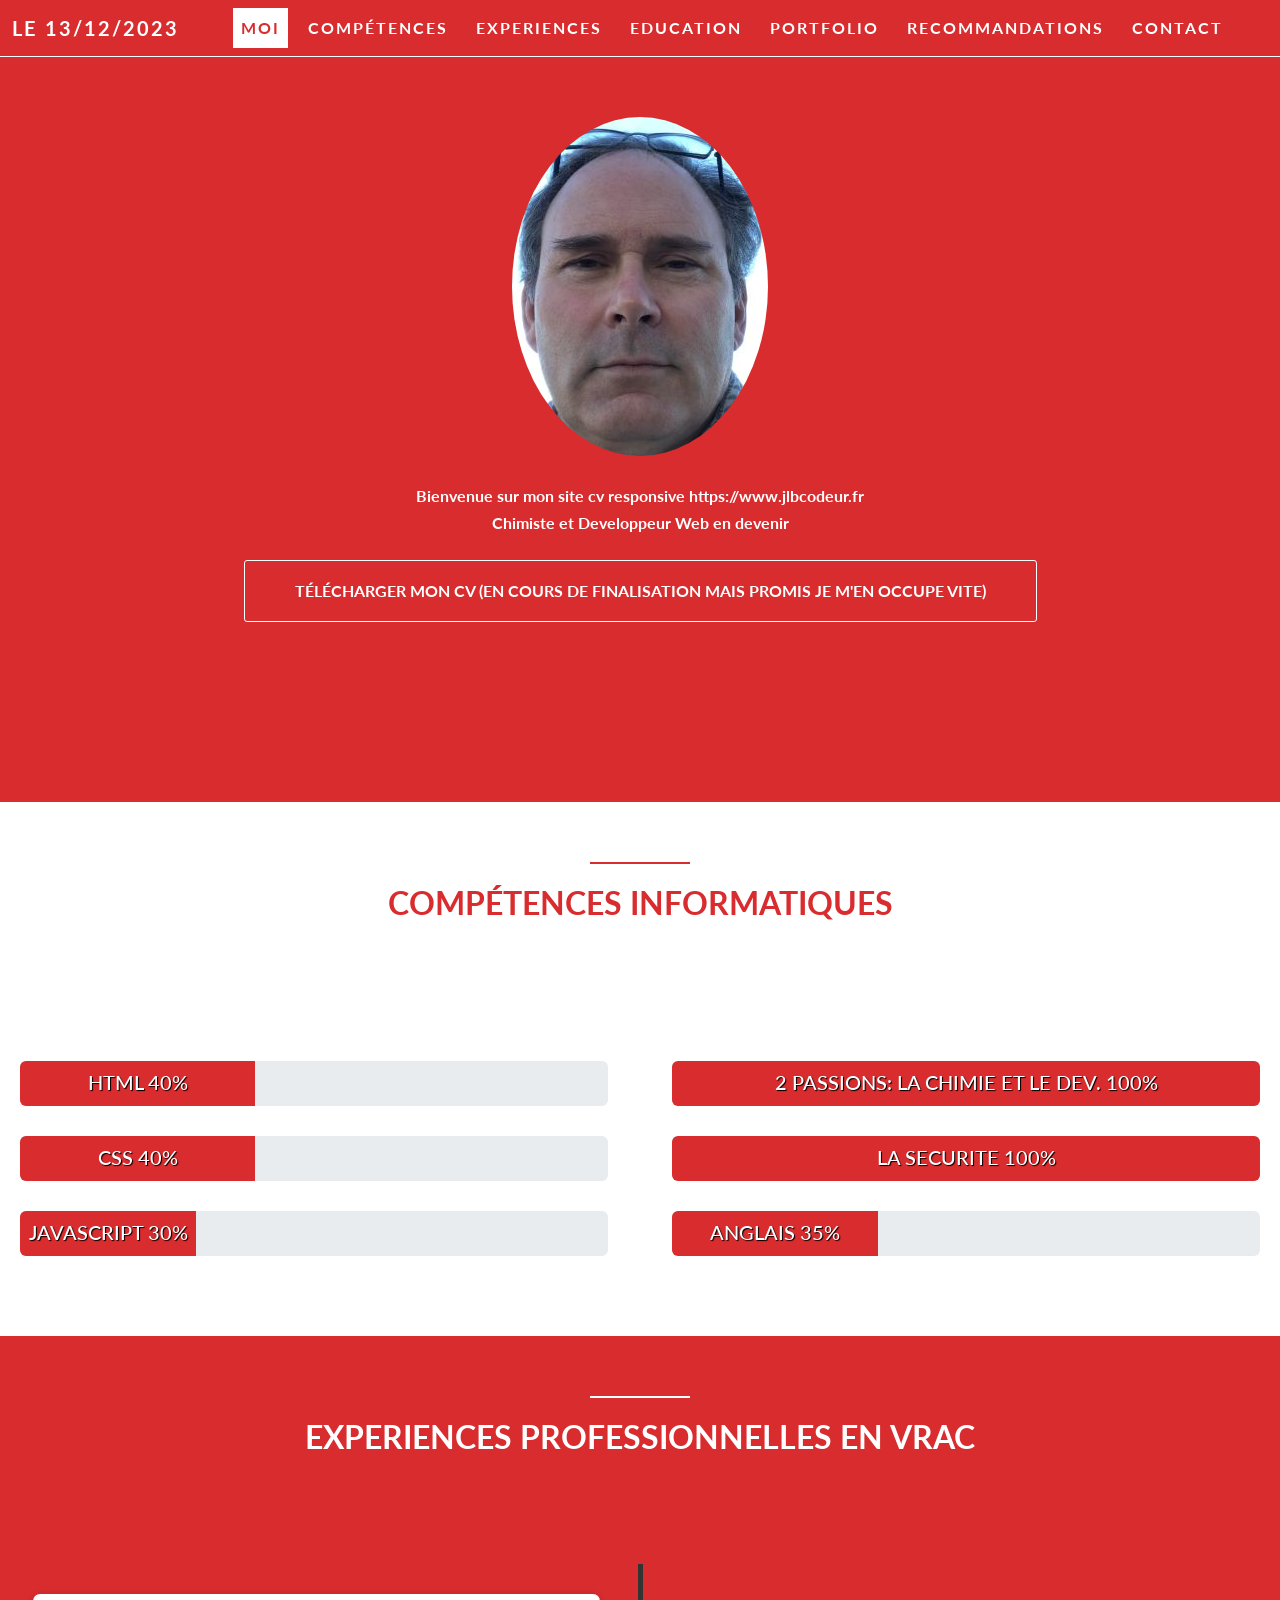
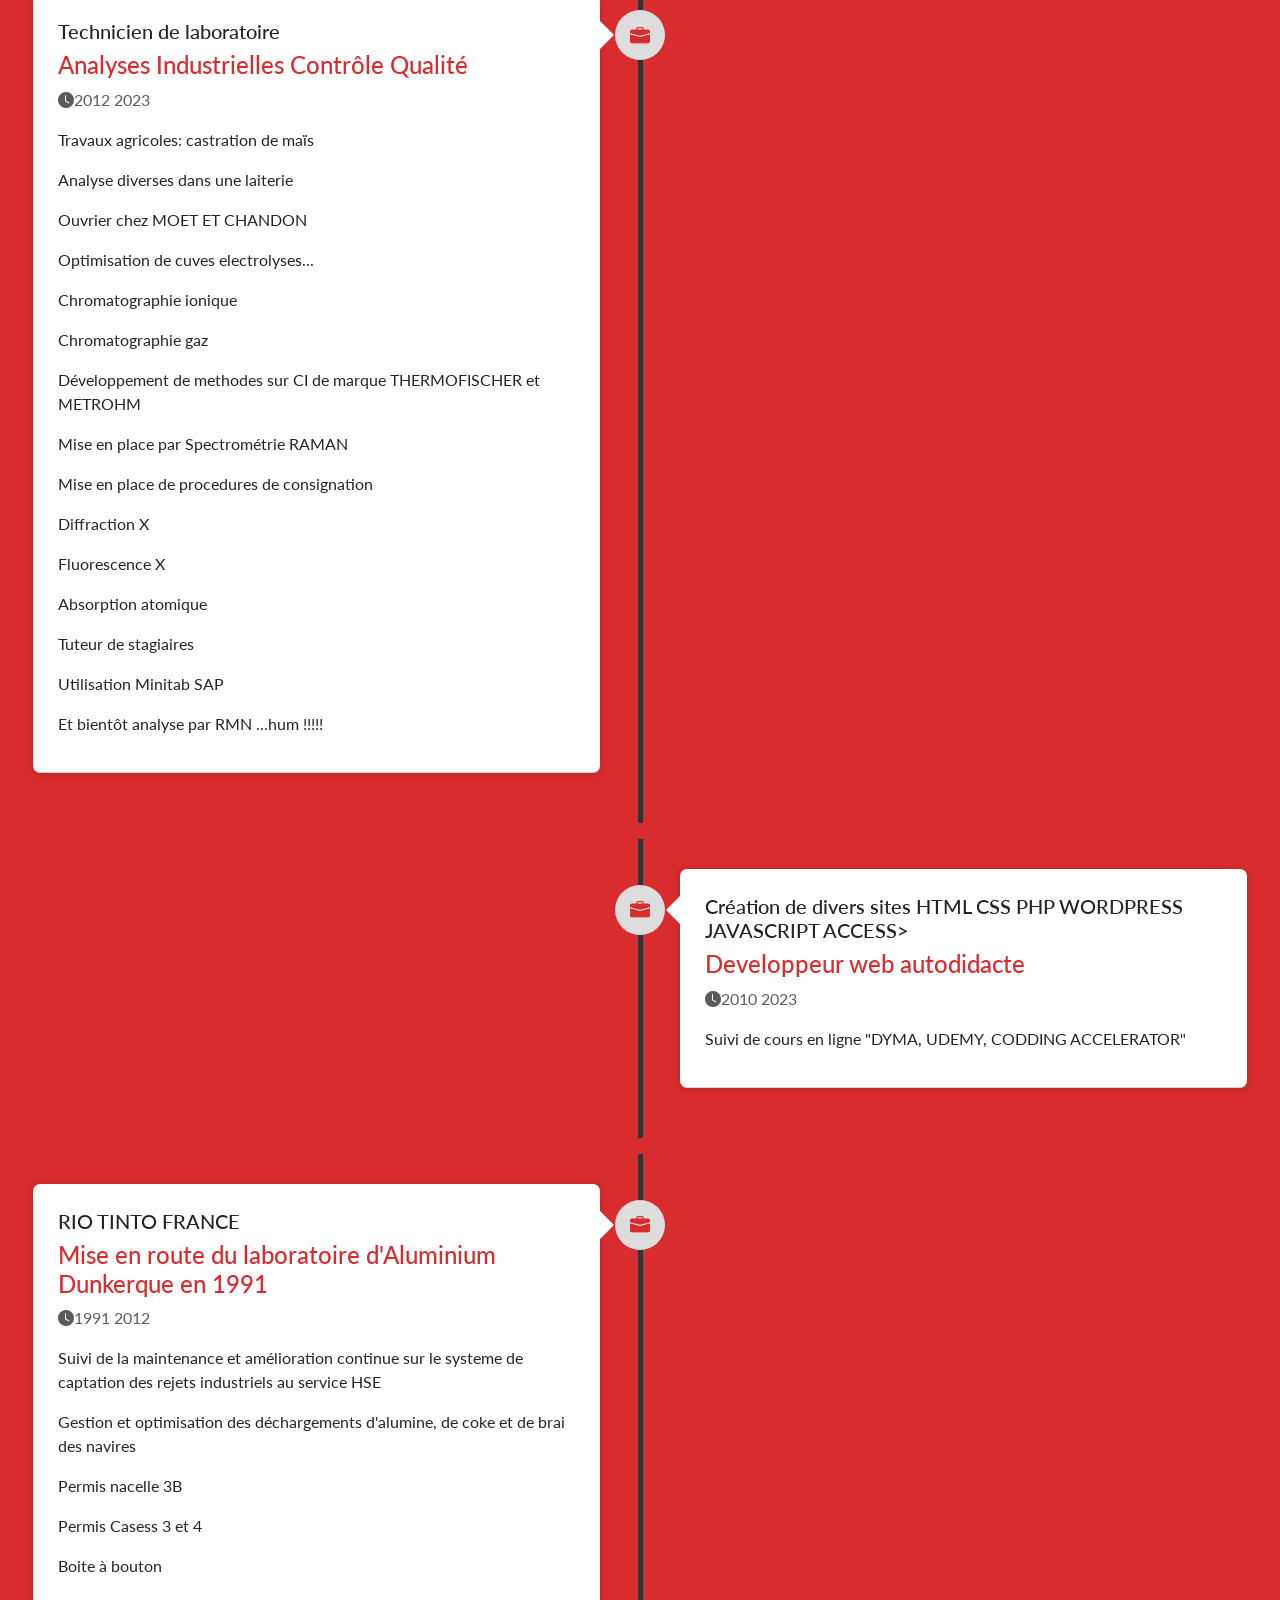
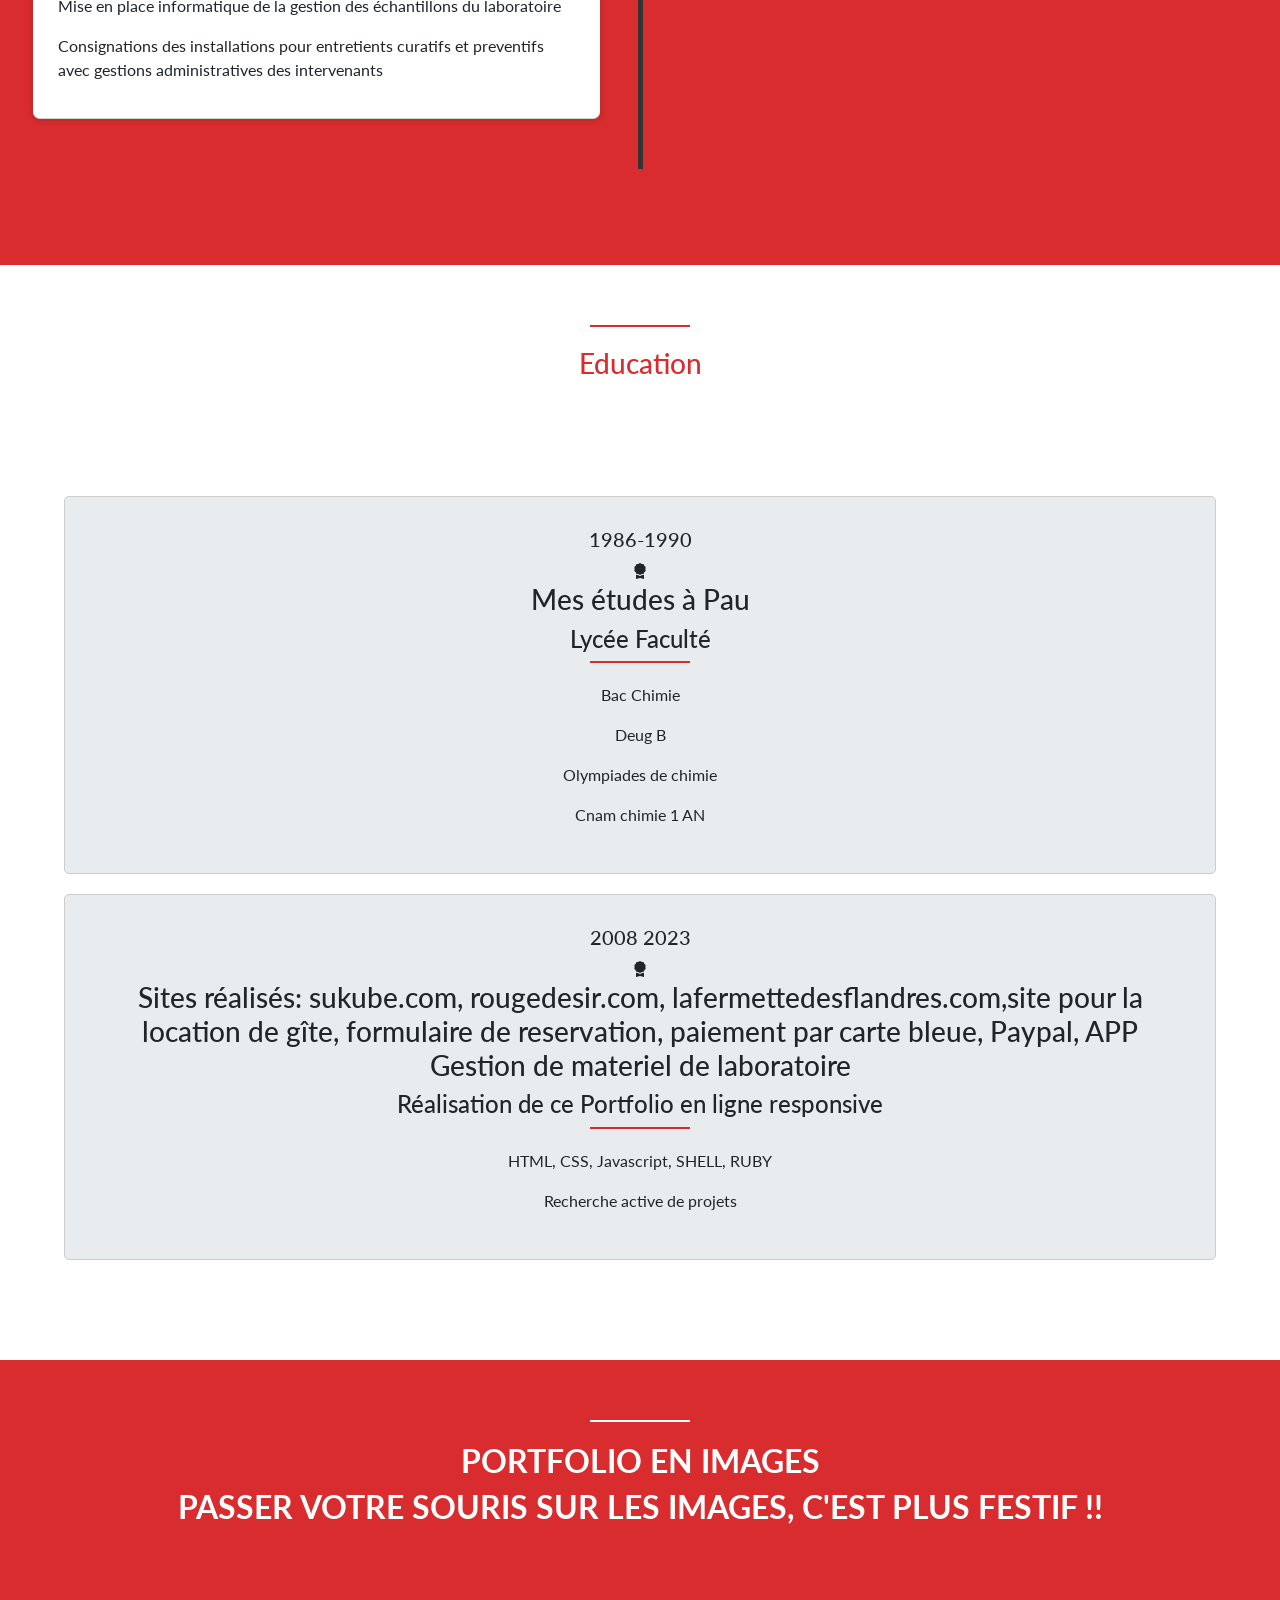
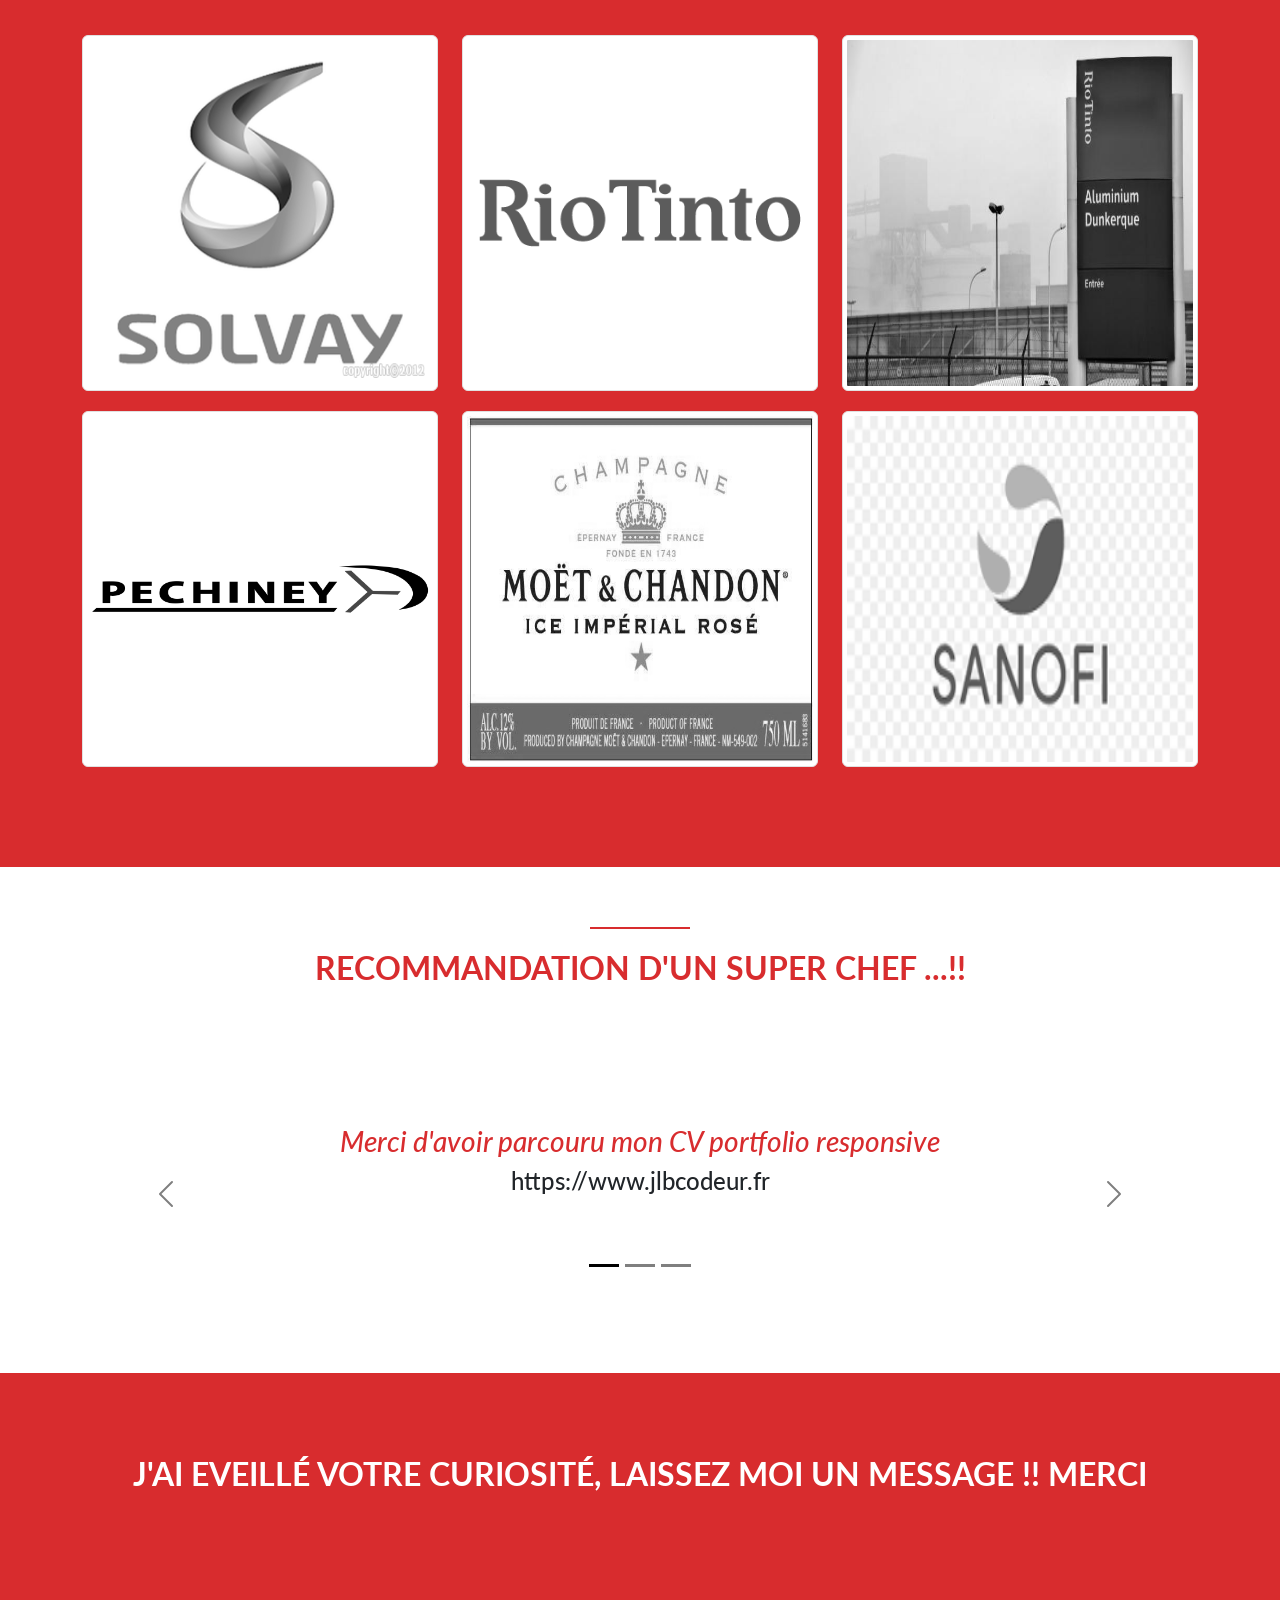
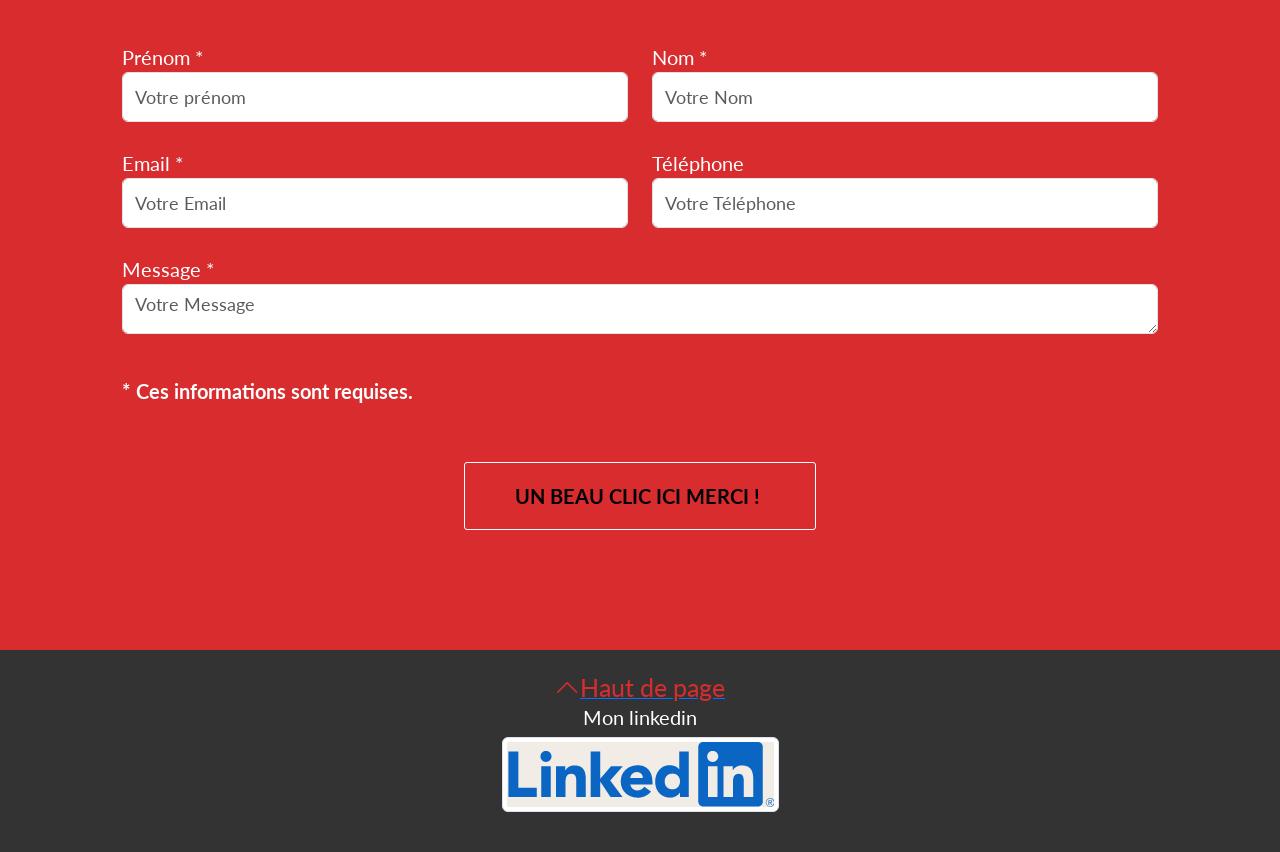
==== public_html/index.html @ 011417c6 "Update index.html" ====
<!DOCTYPE html>
<html>

<head>
    <title>Mon CV portfolio responsive</title>
    <meta charset="utf-8">
    <meta name="viewport" content="width=device-width, initial-scale=1">

    <link href="https://cdn.jsdelivr.net/npm/bootstrap@5.1.3/dist/css/bootstrap.min.css" rel="stylesheet"
        integrity="sha384-1BmE4kWBq78iYhFldvKuhfTAU6auU8tT94WrHftjDbrCEXSU1oBoqyl2QvZ6jIW3" crossorigin="anonymous">
    <script src="https://cdn.jsdelivr.net/npm/bootstrap@5.1.3/dist/js/bootstrap.bundle.min.js"
        integrity="sha384-ka7Sk0Gln4gmtz2MlQnikT1wXgYsOg+OMhuP+IlRH9sENBO0LRn5q+8nbTov4+1p" crossorigin="anonymous">
    </script>

    <link href='https://fonts.googleapis.com/css?family=Lato&subset=latin,latin-ext' rel='stylesheet' type='text/css'>

    <link rel="stylesheet" href="https://cdn.jsdelivr.net/npm/bootstrap-icons@1.9.1/font/bootstrap-icons.css">

    <script src="https://ajax.googleapis.com/ajax/libs/jquery/3.6.1/jquery.min.js"></script>

    <link rel="stylesheet"  type="text/css" href="css/styles.css">
    <script src="js/script.js"></script>
    <link rel="icon" type="image/x-icon" href="images/favicon .ico">


</head>

<body>
    <data-bs-spy="scroll" data-bs-target="#myNavbar">

        <nav id="myNavbar" class="navbar navbar-expand-lg navbar-dark  sticky-top">
            <div class="container-fluid">
                <a class="navbar-brand" href="#">Le 13/12/2023 </a>
                <button class="navbar-toggler" type="button" data-bs-toggle="collapse" data-bs-target="#navbarNav"
                    aria-controls="navbarNav" aria-expanded="false" aria-label="Toggle navigation">
                    <span class="navbar-toggler-icon"></span>
                </button>
                <div class="collapse navbar-collapse" id="navbarNav">
                    <ul class="navbar-nav">
                        <li class="nav-item">
                            <a class="nav-link active" aria-current="page" href="#about">Moi</a>
                        </li>
                        <li class="nav-item">
                            <a class="nav-link" href="#skills">Compétences</a>
                        </li>
                        <li class="nav-item">
                            <a class="nav-link" href="#experience">Experiences</a>
                        </li>
                        <li class="nav-item">
                            <a class="nav-link" href="#education">Education</a>
                        <li class="nav-item">
                            <a class="nav-link" href="#portfolio">Portfolio</a>
                        </li>
                        <li class="nav-item">
                            <a class="nav-link" href="#recommendation">Recommandations</a>
                        </li>
                        <li class="nav-item">
                            <a class="nav-link" href="#contact">Contact</a>
                        </li>

                    </ul>
                </div>
            </div>
        </nav>






        <section id="about" class="container-fluid">

            <div class="col-8 col-lg 4 profile-picture">
                <img src="images/me.png" class="rounded-circle">
            </div>
            <div class="heading">
                <h6>Bienvenue sur mon site cv responsive https://www.jlbcodeur.fr </h2>
                    <h6>Chimiste et Developpeur Web en devenir</h2>
                        <a href="images/cv.PNG" target="_blank" class="button1">Télécharger mon CV (en cours de
                            finalisation mais promis je m'en occupe vite)</a>
            </div>
        </section>

        <section id="skills">
            <div class="divider">
            </div>
            <div class="heading">
                <h2>Compétences informatiques</h2>
            </div>
            <div class="container">
            </div>
            <div class="row">

                <div class="col-lg-6">
                    <div class="progress">
                        <div class="progress-bar" role="progressbar" style="width: 40%;" aria-valuenow="40"
                            aria-valuemin="0" aria-valuemax="100">
                            <h5>HTML 40%</h5>
                        </div>
                    </div>

                    <div class="progress">
                        <div class="progress-bar" role="progressbar" style="width: 40%;" aria-valuenow="40"
                            aria-valuemin="0" aria-valuemax="100">
                            <h5>CSS 40%</h5>
                        </div>
                    </div>

                    <div class="progress">
                        <div class="progress-bar" role="progressbar" style="width: 30%;" aria-valuenow="30"
                            aria-valuemin="0" aria-valuemax="100">
                            <h5>JAVASCRIPT 30%</h5>
                        </div>
                    </div>
                </div>

                <div class="col-lg-6">
                    <div class="progress">
                        <div class="progress-bar" role="progressbar" style="width: 100%;" aria-valuenow="100"
                            aria-valuemin="0" aria-valuemax="100">
                            <h5> 2 PASSIONS: LA CHIMIE ET LE DEV. 100%</h5>
                        </div>
                    </div>

                    <div class="progress">
                        <div class="progress-bar" role="progressbar" style="width: 100%;" aria-valuenow="100"
                            aria-valuemin="0" aria-valuemax="100">
                            <h5>LA SECURITE 100%</h5>
                        </div>
                    </div>

                    <div class="progress">
                        <div class="progress-bar" role="progressbar" style="width: 35%;" aria-valuenow="35"
                            aria-valuemin="0" aria-valuemax="100">
                            <h5>ANGLAIS 35%</h5>
                        </div>
                    </div>
                </div>

        </section>

        <section id="experience">
            <div class="divider white"></div>
            <div class="heading">
                <h2>EXPERIENCES PROFESSIONNELLES EN VRAC</h2>
            </div>
            <ul class="timeline">
                <li>
                    <div class="timeline-badge"><span class="bi-briefcase-fill"></span></div>
                    <div class="timeline-panel-container">
                        <div class="timeline-panel">
                            <div class="timeline-heading">
                                <h3>Technicien de laboratoire</h3>
                                <h4>Analyses Industrielles Contrôle Qualité</h4>
                                <p class="text-muted"><span class="bi-clock-fill"></span>2012 2023</p>
                            </div>
                            <div class="timeline-body"></div>
                            <P>Travaux agricoles: castration de maïs </P>
                            <P>Analyse diverses dans une laiterie </P>
                            <P>Ouvrier chez MOET ET CHANDON </P>
                            <P>Optimisation de cuves electrolyses... </P>
                            <P>Chromatographie ionique </P>
                            <P>Chromatographie gaz </P>
                            <P>Développement de methodes sur CI de marque THERMOFISCHER et METROHM</P>
                            <P>Mise en place par Spectrométrie RAMAN </P>
                            <P>Mise en place de procedures de consignation </P>
                            <P>Diffraction X </P>
                            <P>Fluorescence X </P>
                            <P>Absorption atomique</P>
                            <P>Tuteur de stagiaires </P>
                            <P>Utilisation Minitab SAP </P>
                            <P>Et bientôt analyse par RMN ...hum !!!!!</P>


                        </div>
                    </div>
                    </div>
                </li>

            </ul>


            <ul class="timeline">
                <li>
                    <div class="timeline-badge"><span class="bi-briefcase-fill"></span></div>
                    <div class="timeline-panel-container-inverted">
                        <div class="timeline-panel">
                            <div class="timeline-heading">
                                <h3>Création de divers sites HTML CSS PHP WORDPRESS JAVASCRIPT ACCESS>
                                <h4>Developpeur web autodidacte</h4>
                                <p class="text-muted"><span class="bi-clock-fill"></span>2010 2023</p>
                                <div class="timeline-body"></div>
                                <P>Suivi de cours en ligne "DYMA, UDEMY, CODDING ACCELERATOR"</P>
                                <P></P>
                            </div>
                        </div>
                    </div>
                </li>


            </ul>


            <ul class="timeline">
                <li>
                    <div class="timeline-badge"><span class="bi-briefcase-fill"></span></div>
                    <div class="timeline-panel-container">
                        <div class="timeline-panel">
                            <div class="timeline-heading">
                                <h3>RIO TINTO FRANCE</h3>
                                <h4>Mise en route du laboratoire d'Aluminium Dunkerque en 1991</h4>
                                <p class="text-muted"><span class="bi-clock-fill"></span>1991 2012</p>
                                <div class="timeline-body"></div>
                                <P>Suivi de la maintenance et amélioration continue sur le systeme de captation des
                                    rejets industriels au service HSE</P>
                                <P>Gestion et optimisation des déchargements d'alumine, de coke et de brai des navires
                                </P>
                                <P>Permis nacelle 3B</P>
                                <P>Permis Casess 3 et 4 </P>
                                <P>Boite à bouton </P>
                                <P>Mise en place informatique de la gestion des échantillons du laboratoire</P>
                                <P>Consignations des installations pour entretients curatifs et preventifs avec gestions
                                    administratives des intervenants</P>
                            </div>
                        </div>
                    </div>
                </li>
            </ul>
        </section>

        <section id="education">
            <div class="container">
                <div class="divider"></div>
                <div class="heading">
                    <h3>Education</h3>
                </div>
            </div>



            <div class="row">
                <div class="col-mg-6">
                    <div class="education-block">
                        <h5>1986-1990</h5>
                        <span class="bi-award-fill"></span>
                        <h3>Mes études à Pau</h3>
                        <h4>Lycée Faculté</h4>
                        <div class="divider"></div>
                        <p>Bac Chimie</p>
                        <P>Deug B</p>
                        <P>Olympiades de chimie</p>
                        <p>Cnam chimie 1 AN </p>

                    </div>
                </div>
                <div class="col-mg-6">
                    <div class="education-block">
                        <h5>2008 2023</h5>
                        <span class="bi-award-fill"></span>
                        <h3>Sites réalisés: sukube.com, rougedesir.com, lafermettedesflandres.com,site pour la location
                            de gîte, formulaire de reservation, paiement par carte bleue, Paypal, APP Gestion de materiel de laboratoire</h3>
                        <h4>Réalisation de ce Portfolio en ligne responsive</h4>
                        <div class="divider"></div>
                        <p>HTML, CSS, Javascript, SHELL, RUBY</p>
                        <p>Recherche active de projets </p>
                    </div>
                </div>
            </div>
        </section>

        <section id="portfolio">
            <div class="container">
                <div class="divider white"></div>
                <div class="heading">
                    <h2>Portfolio en images </h2>
                    <h2> Passer votre souris sur les images, c'est plus festif !!</h2>
                </div>

                <div class="row">

                    <div class="col-md-4">
                        <a href="https://www.solvay.com" target="_blank">
                            <img src="images/Solvay.png" class="img-thumbnail" alt="Rio Tinto share">
                        </a>
                    </div>

                    <div class="col-md-4">
                        <a href="https://www.riotinto.com/" target="_blank">
                            <img src="images/rio-tinto-Aluminium Dunkerque.png" class="img-thumbnail"
                                alt="Aluminium Dunkerque share">
                        </a>
                    </div>

                    <div class="col-md-4">
                        <a href="https://www.aluminiumdunkerque.fr" target="_blank">
                            <img src="images/AD Rio Tinto.jpg" class="img-thumbnail" alt="Rio Tinto share">
                        </a>
                    </div>

                </div>

                <div class="row">
                    <div class="col-md-4">
                        <a href="https://www.societe.com/societe/aluminium-pechiney-969510940.html" target="_blank">
                            <img src="images/pechiney-logo-png.png" class="img-thumbnail" alt="Pechiney share">
                        </a>
                    </div>

                    <div class="col-md-4">
                        <a href="https://www.moetetchandon.com" target="_blank">
                            <img src="images/Moet et Chandon.jpg" class="img-thumbnail" alt="Moet et Chandon share">
                        </a>
                    </div>

                    <div class="col-md-4">
                        <a href="https://www.sanofi.com" target="_blank">
                            <img src="images/sanofi.png" class="img-thumbnail" alt="sanofi share">
                        </a>
                    </div>

                </div>
            </div>

        </section>

        <section id="recommendation">
            <div class="container">
                <div class="divider"></div>
                <div class="heading">
                    <h2>RECOMMANDATION d'un super chef ...!!</h2>
                </div>
                <div id="myCarousel" class="carousel carousel-dark slide text-center" data-bs-ride="carousel">
                    <div class="carousel-indicators">
                        <button type="button" data-bs-target="#myCarousel" data-bs-slide-to="0" class="active"
                            aria-current="true" aria-label="Slide 1"></button>
                        <button type="button" data-bs-target="#myCarousel" data-bs-slide-to="1"
                            aria-label="Slide 2"></button>
                        <button type="button" data-bs-target="#myCarousel" data-bs-slide-to="2"
                            aria-label="Slide 3"></button>
                    </div>
                    <div class="carousel-inner">
                        <div class="carousel-item active">
                            <h3>Merci d'avoir parcouru mon CV portfolio responsive</h3>
                            <h4> https://www.jlbcodeur.fr</h4>
                        </div>
                        <div class="carousel-item">
                            <h3>J'adore autant la chimie que la programmation</h3>
                            <h4>Dessous une lettre gentillement écrite par mon ancien chef...</h4>
                            <a href="https://drive.google.com/file/d/0Bw_TZAe2uOibUUJoX0hEUUNtWEU/view?usp=sharing&resourcekey=0-fJLwI_cPBQxnQ1JVd8WVxQ"
                                target="_blank" class="button2">Visionner la SVP.</a>
                        </div>
                        <div class="carousel-item">
                            <h3>Merci de me joindre si vous souhaitez échanger sur mon parcours</h3>
                            <h4>Cordialement jlbcodeur</h4>
                        </div>
                    </div>
                    <button class="carousel-control-prev" type="button" data-bs-target="#myCarousel"
                        data-bs-slide="prev">
                        <span class="carousel-control-prev-icon" aria-hidden="true"></span>
                        <span class="visually-hidden">Previous</span>
                    </button>
                    <button class="carousel-control-next" type="button" data-bs-target="#myCarousel"
                        data-bs-slide="next">
                        <span class="carousel-control-next-icon" aria-hidden="true"></span>
                        <span class="visually-hidden">Next</span>
                    </button>
                </div>
            </div>

        </section>

        <section id="contact">

            <div class="container">
                <div class="divider"></div>
                <div class="heading">
                    <h2>J'ai eveillé votre curiosité, laissez moi un message !! Merci</h2>
                </div>

                <div class="row">
                    <div class="col-lg-12 ">
                        <form id="contact-form" method="POST" action="" role="form">
                            <div class="row">
                                <div class="col-md-6">
                                    <label for="firstname">Prénom *</label>
                                    <input id="firstname" type="text" name="firstname" class="form-control"
                                        placeholder="Votre prénom">
                                    <p class="comments"></p>
                                </div>
                                <div class="col-md-6">
                                    <label for="name">Nom *</label>
                                    <input id="name" type="text" name="name" class="form-control"
                                        placeholder="Votre Nom">
                                    <p class="comments"></p>
                                </div>
                                <div class="col-md-6">
                                    <label for="email">Email *</label>
                                    <input id="email" type="text" name="email" class="form-control"
                                        placeholder="Votre Email">
                                    <p class="comments"></p>
                                </div>
                                <div class="col-md-6">
                                    <label for="phone">Téléphone</label>
                                    <input id="phone" type="tel" name="phone" class="form-control"
                                        placeholder="Votre Téléphone">
                                    <p class="comments"></p>
                                </div>
                                <div class="col-md-12">
                                    <label for="message">Message *</label>
                                    <textarea id="message" name="message" class="form-control"
                                        placeholder="Votre Message" rows="4"></textarea>
                                    <p class="comments"></p>
                                </div>
                                <div class="col-md-12">
                                    <p></p><strong>* Ces informations sont requises.</strong></p>
                                </div>
                                <div class="col-md-12">
                                    <input type="submit" class="button1" value="UN BEAU CLIC ICI MERCI ! ">
                                </div>
                            </div>
                        </form>
                    </div>
                </div>
            </div>

        </section>

        <footer class="text-center">
            <a href="#about"><span class="bi-chevron-up">Haut de page</span></a>
            <h5>Mon linkedin</h5><a href="https://www.linkedin.com/in/jean-luc-bonneville-4b561365" target="_blank">
                <img src="images/linkedin .png " class="img-thumbnail" alt="linkedin share">

        </footer>
</body>
<html>
---- public_html/css/styles.css ----
*general*
body {
  font-family: "Lato", sans-serif;
  margin: 60px 0px;
}

.divider {
  width: 100px;
  height: 2px;
  background-color: #d82c2e;
  margin: 0 auto 20px;
}

.divider.white {
  background-color: white;
}

ul {
  list-style: none;
}

h1,
h2,
h6 {
  font-weight: bold;
  color: white;
}

h3 h4 h5 {
  font-weight: bold;
  color: black;
}

img {
  max-width: 100%;
  height: auto;
}

Section {
  padding: 65px 0 80px 0;
}

section .heading {
  text-align: center;
  padding-bottom: 40px;
}

section .heading h2 {
  text-transform: uppercase;
}

.button2 {
  font-weight: lighter;
  color: white;
  text-transform: uppercase;
  border: 1px solid white;
  padding: 18px 50px;
  display: inline-block;
  margin-top: 20px;
  border-radius: 3px;
  transition: all 0, 3s ease-in 0s;
  text-decoration: none;
  background: transparent;
}

.button2:hover {
  background: white;
  color: #d82c2e;
}

*Navbar*
.navbar {
  background-color: #d82c2e;
  letter-spacing: 2px;
  text-transform: uppercase;
  font-weight: bold;
  border-bottom: 1px solid white;
}
.navbar-nav {
  margin: 0px auto 10px;
  text-align: center;
}
.nav-link {
  color: white !important;
  margin: 0 6px;
}
.nav-link.active,
.nav-link:hover {
  background-color: white;
  color: #d82c2e !important;
}
*ABOUT*

#about {
  background-color: #d82c2e;
}
.profile-picture {
  text-align: center;
  margin: 0px auto 30px;
}

#about .heading h1 {
  color: white;
  text-transform: uppercase;
  margin-bottom: 20px;
}

.button2 {
  font-weight: bold;
  color:black;
  text-transform: uppercase;
  border: 1px solid #d82c2e;
  padding: 18px 150px;
  display: inline-block;
  margin-top: 20px;
  border-radius: 5px;
  transition: all 0, 3s ease-in 0s;
  text-decoration: none;
}

*skills*

#skills .heading h2 {
  color: #d82c2e;
}

#skills .progress {
  height: 45px;
  margin: 30px 20px;
}

#skills .progress:last-child {
  margin-bottom: 0px;
}

#skills .progress-bar {
  background-color: #d82c2e;
}

#skills .progress-bar h5 {
  text-shadow: 1px 1px 1px black;
  margin-bottom: 3px;
}

*EXPERIENCE*

#experience {
  background-color: #d82c2e;
}

#experience .heading h2 {
  color: white;
}

.timeline {
  padding: 30px 10px;
  position: relative;
}

.timeline:before {
  content: " ";
  top: 0;
  bottom: 0;
  position: absolute;
  width: 5px;
  background-color: #333;
  left: 50%;
  margin-left: -2.5px;
}

.timeline > li {
  margin-bottom: 20px;
  position: relative;
}

.timeline > li:before,
.timeline > li:after {
  content: " ";
  display: table;
}

.timeline > li:after {
  clear: both;
}

.timeline li .timeline-badge {
  color: #d82c2e;
  width: 50px;
  line-height: 50px;
  font-size: 20px;
  text-align: center;
  position: absolute;
  top: 16px;
  left: 50%;
  margin-left: -25px;
  background-color: #ddd;
  border-radius: 50%;
}

.timeline-panel-container {
  width: 50%;
  float: left;
}

.timeline-panel-container-inverted {
  width: 50%;
  float: right;
}

.timeline-panel {
  width: 90%;
  float: right;
  margin-right: 40px;
  border-bottom: 1px solid #d4d4d4;
  border-radius: 7px;
  padding: 20px 25px;
  position: relative;
  box-shadow: 0 1px 6px rgba(0, 0, 0, 0.175);
  background-color: #fff;
}

.timeline-panel-container-inverted .timeline-panel {
  float: left;
  margin-left: 40px;
}

.timeline-panel:after {
  position: absolute;
  top: 27px;
  right: -14px;
  display: inline-block;
  border-top: 14px solid transparent;
  border-left: 14px solid white;
  border-right: 0 solid white;
  border-bottom: 14px solid transparent;
  content: " ";
}

.timeline-panel-container-inverted .timeline-panel:after {
  border-left-width: 0;
  border-right-width: 14px;
  left: -14px;
  right: auto;
}

.timeline-heading h3 {
  margin-top: 5px;
  font-size: 20px;
}

.timeline-heading h4 {
  color: black;
}

*EDUCATION*
#education .heading h3 {
  color: #d82c2e;
  margin: 15px 0;
}

.education-block {
  width: 90%;
  margin: 0px auto;
  text-align: center;
  padding: 30px;
  background: #e9ecef;
  border-radius: 5px;
  border: 1px solid #ccc;
  margin-bottom: 20px;
}

*portofilo*
#portfolio {
  background-color: #d82c2e;
}

#portfolio .heading h2 {
  color: white;
}

#portfolio img {
  width: 100%;
  height: 100%;
  filter: grayscale(100%);
}

#portfolio img:hover {
  filter: none;
  -webkit-filter: none;
}

#portfolio .col-md-4 {
  margin-bottom: 20px;
}

*recommendations*
#recommendation .heading h2 {
  color: #d82c2e;
}

#myCarousel .carousel-item {
  padding: 30px 30px 90px;
}

#myCarousel .carousel-item h3 {
  color: #d82c2e;
  font-style: italic;
}

*footer*

footer {
  background-color: #333;
  padding: 20px 0 40px;
}
footer span {
  color: #d82c2e;
  font-size: 25px;
  line-height: 35px;
}

footer span:hover {
  font-size: 27px;
}

footer h5 {
  color: white;
  font-weight: normal;
}

*CONTACT*

#row.form-control {
  margin-left: 100px;
}

#contact {
  background: #d82c2e;
}

.divider {
  width: 100px;
  height: 2px;
  background: #fff;
  margin: 0 auto;
}
.heading {
  text-align: center;
  margin-bottom: 60px;
}
h2 {
  text-transform: uppercase;
  font-weight: bold;
  color: #fff;
}


#contact-form {
  font-size: 20px;
  background: #d82c2e;
  padding: 40px;
  border-radius: 10px;
  color: white;
}

.form-control {
  height: 50px;
  font-size: 18px;
}

.comments {
  font-style: italic;
  font-size: 18px;
  
  height: 10px;
}

#contact-form input[type="submit"] {
  margin: 40px auto 0px;
  display: block;
  color: black;
}

#contact-form .thank-you {
  text-align: center;
  margin-top: 15px;
  font-weight: bold;
  font-size: 22px;
  color: white;
}

.button1 {
  font-weight: bold;
  text-transform: uppercase;
  border: 1px solid white;
  padding: 18px 50px;
  display: inline-block;
  margin-top: 20px;
  border-radius: 3px;
  transition: all 0, 3s ease-in 0s;
  text-decoration: none;
  background: transparent;
}

.button1:hover {
  background: #333;
  border-color: #ffa500;
  color: white;

}


/*general*/
body {
    font-family: 'Lato',sans-serif;
}

.divider {
    width: 100px;
    height: 2px;
    background-color: #d82c2e;
    margin: 0 auto 20px;
}

.divider.white {
    background-color: white;

}

ul {
    list-style: none;
}

h1,
h2,
h6 {
    font-weight: bold;
    color: white;
}

h3 h4 h5 {
    font-weight: bold;
    color: black;
}

img {
    max-width: 100%;
    height: auto;

}

Section {
    padding: 60px 0 80px 0;
}

section .heading {
    text-align: center;
    padding-bottom: 40px;
}

section .heading h2 {
    text-transform: uppercase;

}


/*Navbar*/
.navbar {
    background-color: #d82c2e;
    letter-spacing: 2px;
    text-transform: uppercase;
    font-weight: bold;
    border-bottom: 1px solid white;

}
.navbar-nav{
    margin: 0PX auto;
    text-align: center;

}
.nav-link {
    color: white !important;
    margin: 0 6px;
}
.nav-link.active,.nav-link:hover {
    background-color: white;
    color: #d82c2e !important;

}




/*about*/

#about {
    background-color: #d82c2e;
}

.profile-picture {
    text-align: center;
    margin: 0px auto 30px;
}

#about .heading h1 {
    color: white;
    text-transform: uppercase;
    margin-bottom: 20px;
}

.button1 {
    font-weight: bold;
    color: white;
    text-transform: uppercase;
    border: 1px solid white;
    padding: 18px 50px;
    display: inline-block;
    margin-top: 20px;
    border-radius: 3px;
    transition: all 0,3s ease-in 0s;
    text-decoration: none;

}

.button1:hover {
    background: white;
    color: #d82c2e;
}


/*skills*/

#skills .heading h2 {
    color: #d82c2e;
}

#skills .progress {
    height: 45px;
    margin: 30px 20px;
}

#skills .progress:last-child {
    margin-bottom: 0px;
}

#skills .progress-bar {
    background-color: #d82c2e;
}

#skills .progress-bar h5 {
    text-shadow: 1px 1px 1px black;
    margin-bottom: 3px;
}

/*EXPERIENCE*/

#experience {
    background-color: #d82c2e;

}

#experience .heading h2 {
    color: white;

}

.timeline {
    padding: 30px 10px;
    position: relative;


}

.timeline:before {
    content: " ";
    top: 0;
    bottom: 0;
    position: absolute;
    width: 5px;
    background-color: #333;
    left: 50%;
    margin-left: -2.5px;
}

.timeline>li {
    margin-bottom: 20px;
    position: relative;
}

.timeline>li:before,
.timeline>li:after {
    content: " ";
    display: table;
}

.timeline>li:after {
    clear: both;
}

.timeline li .timeline-badge {
    color: #d82c2e;
    width: 50px;
    line-height: 50px;
    font-size: 20px;
    text-align: center;
    position: absolute;
    top: 16px;
    left: 50%;
    margin-left: -25px;
    background-color: #ddd;
    border-radius: 50%;
}

.timeline-panel-container {
    width: 50%;
    float: left;
}

.timeline-panel-container-inverted {
    width: 50%;
    float: right;
}

.timeline-panel {
    width: 90%;
    float: right;
    margin-right: 40px;
    border-bottom: 1px solid #d4d4d4;
    border-radius: 7px;
    padding: 20px 25px;
    position: relative;
    box-shadow: 0 1px 6px rgba(0, 0, 0, 0.175);
    background-color: #fff;
}

.timeline-panel-container-inverted .timeline-panel {
    float: left;
    margin-left: 40px;
}

.timeline-panel:after {
    position: absolute;
    top: 27px;
    right: -14px;
    display: inline-block;
    border-top: 14px solid transparent;
    border-left: 14px solid white;
    border-right: 0 solid white;
    border-bottom: 14px solid transparent;
    content: " ";
}

.timeline-panel-container-inverted .timeline-panel:after {
    border-left-width: 0;
    border-right-width: 14px;
    left: -14px;
    right: auto;
}

.timeline-heading h3 {
    margin-top: 5px;
    font-size: 20px;
}

.timeline-heading h4 {
    color: #d82c2e;
}

/*EDUCATION*/
#education .heading h3 {
    color: #d82c2e;
    margin: 15px 0;

}

.education-block {
    width: 90%;
    margin: 0px auto;
    text-align: center;
    padding: 30px;
    background: #e9ecef;
    border-radius: 5px;
    border: 1px solid #ccc;
    margin-bottom: 20px;
}

/*portofilo*/
#portfolio {
    background-color: #d82c2e;

}

#portfolio .heading h2 {
    color: white;

}

#portfolio img {
    width: 100%;
    height: 100%;
    filter: grayscale(100%);
}

#portfolio img:hover {
    filter: none;
    -webkit-filter: none;
}

#portfolio .col-md-4 {
    margin-bottom: 20px;
}

/*recommendations*/
#recommendation .heading h2{
    color: #d82c2e;
}

#myCarousel .carousel-item {
    padding: 30px 30px 90px;
}

#myCarousel .carousel-item h3 {
    color: #d82c2e;
    font-style: italic;
}

/*footer*/

footer {
    background-color: #333;
    padding: 20px 0 40px;
}
footer span {
    color: #d82c2e;
    font-size: 25px;
    line-height: 35px;
}

footer span:hover {
    
    font-size: 27px;
}

footer h5{
    color: white;
    font-weight: normal;
}
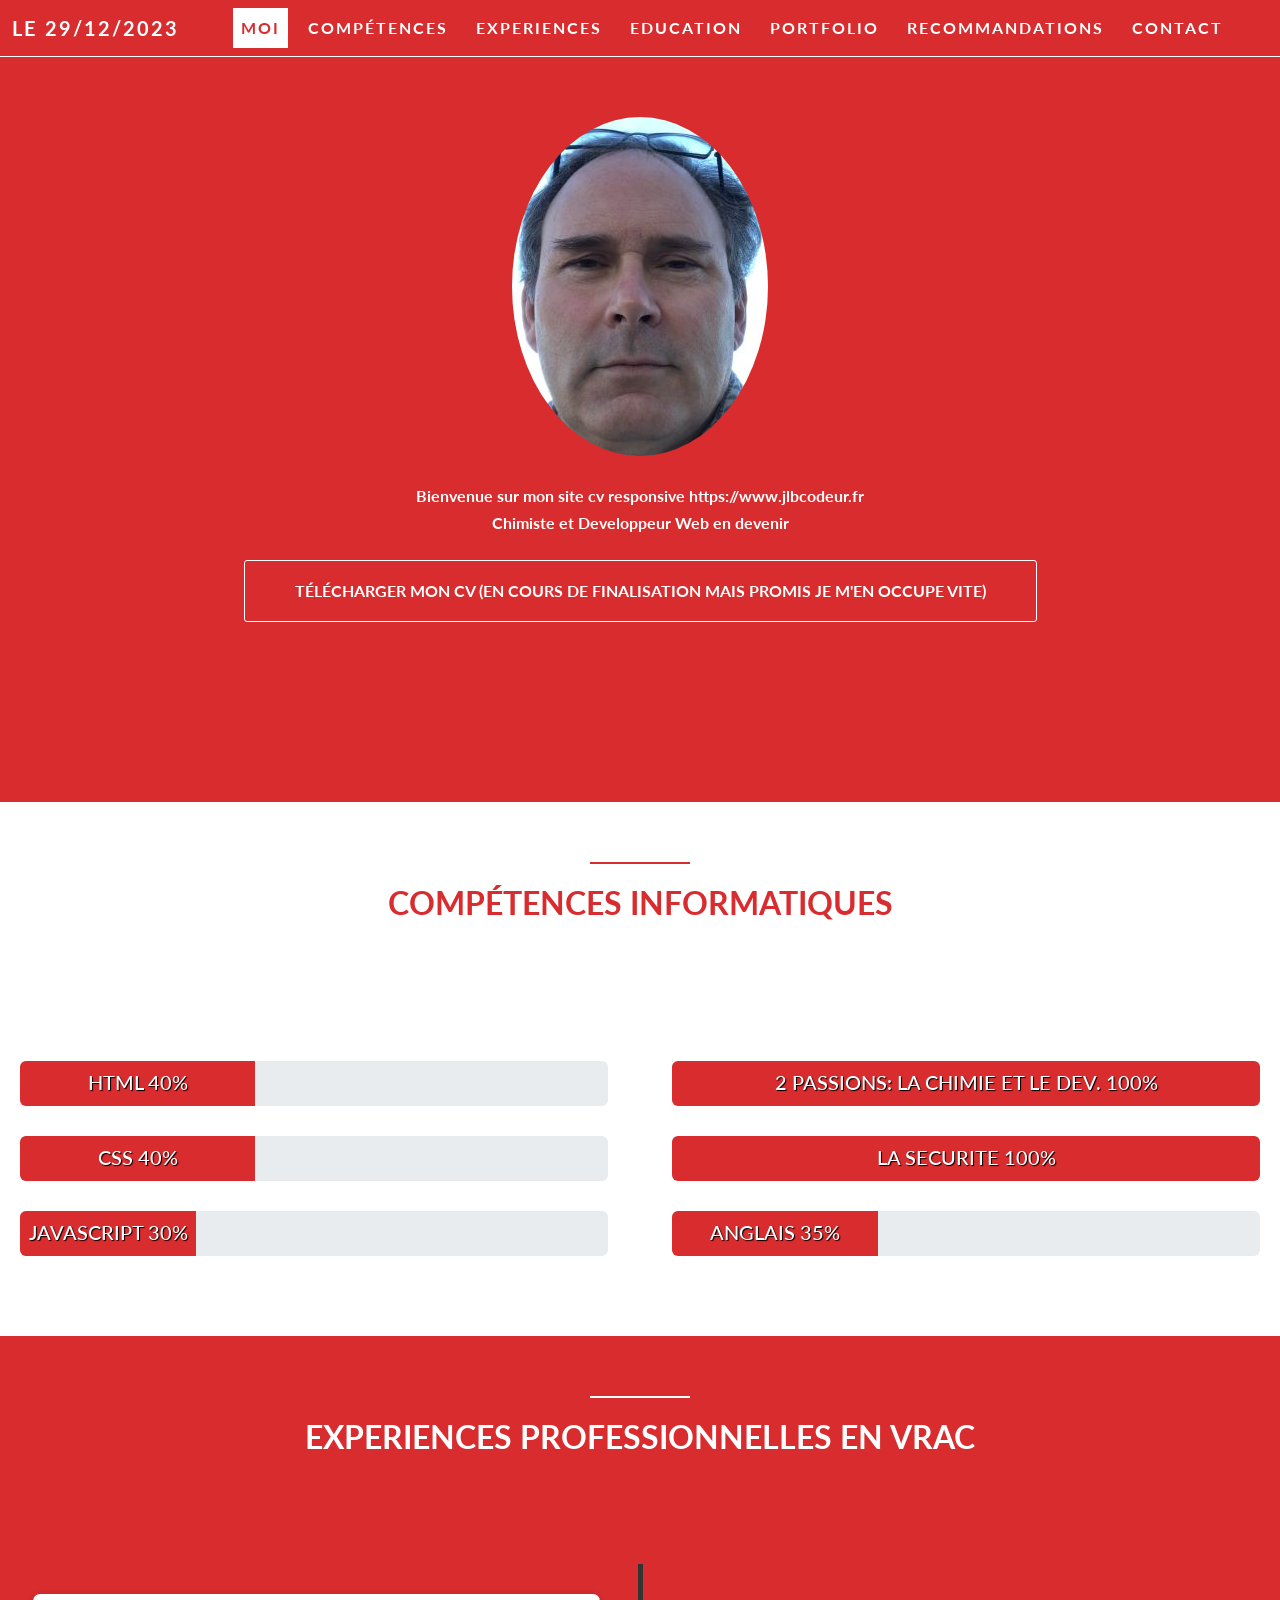
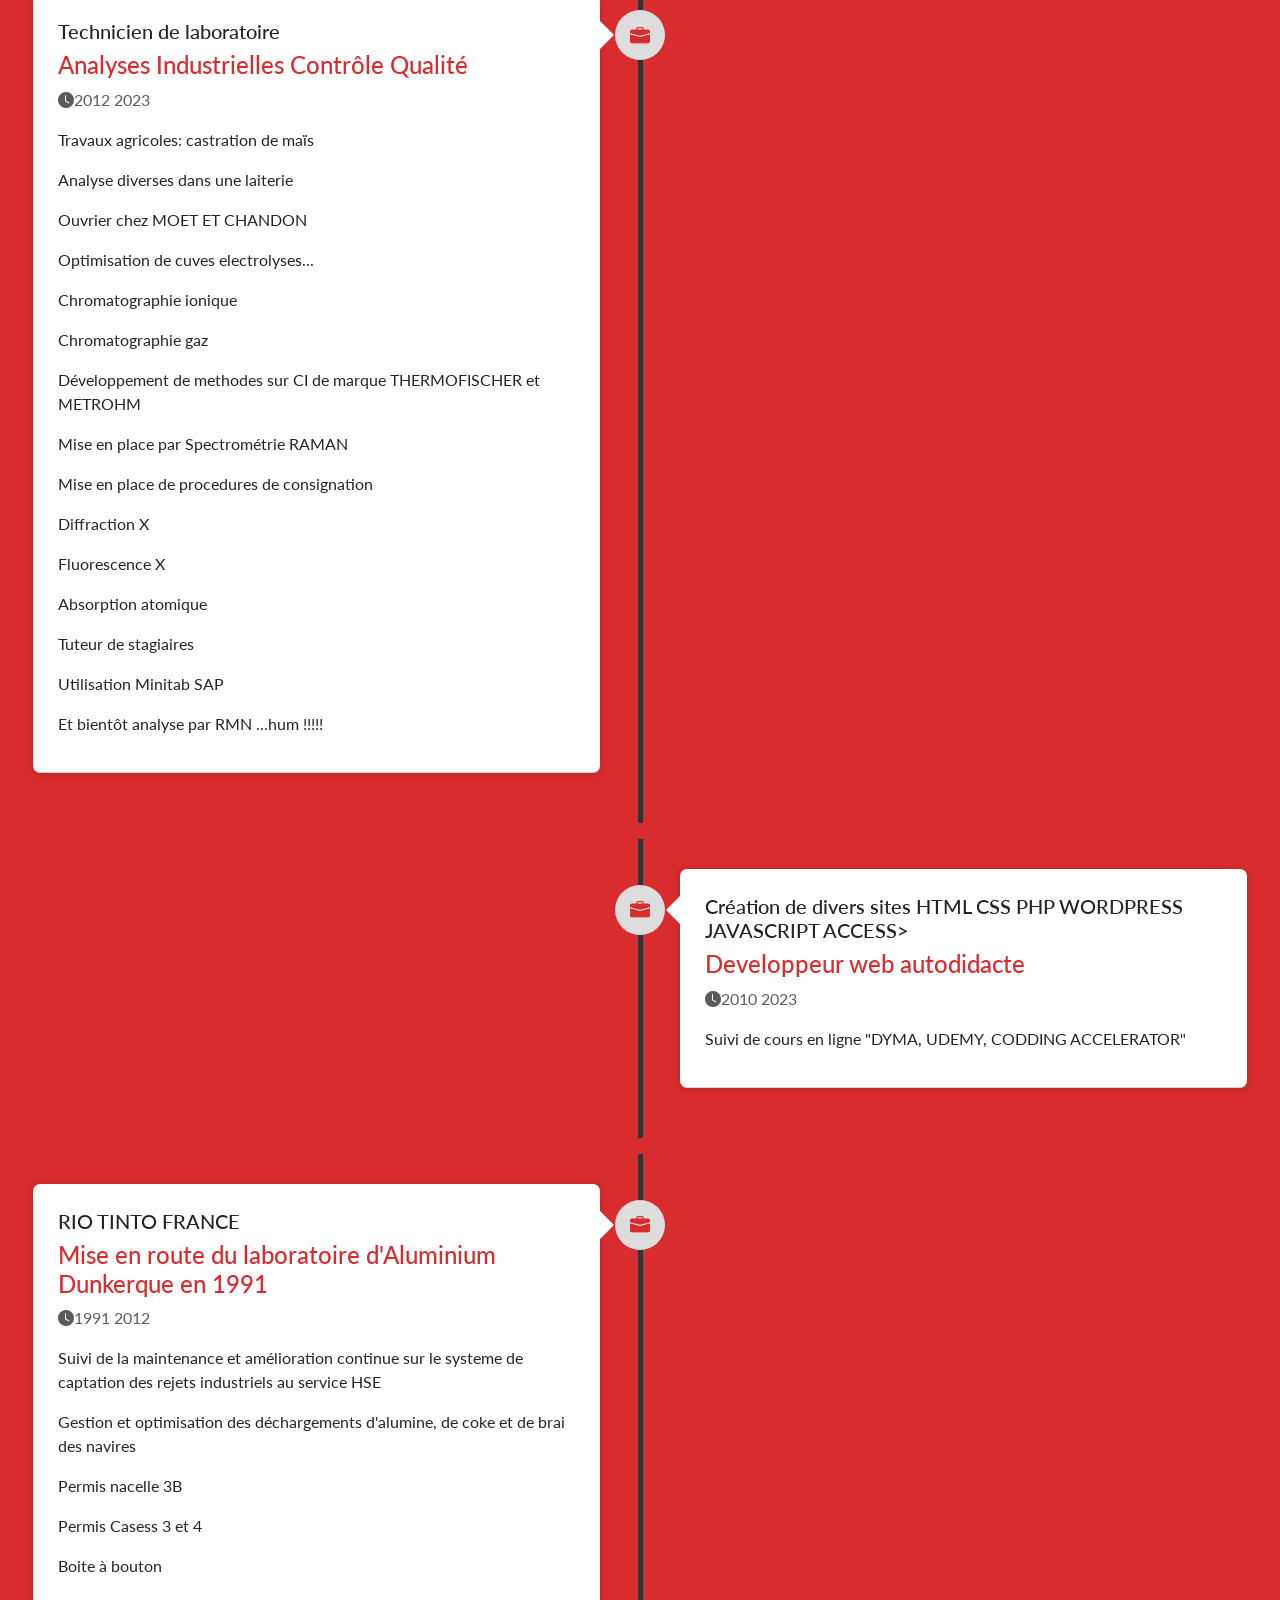
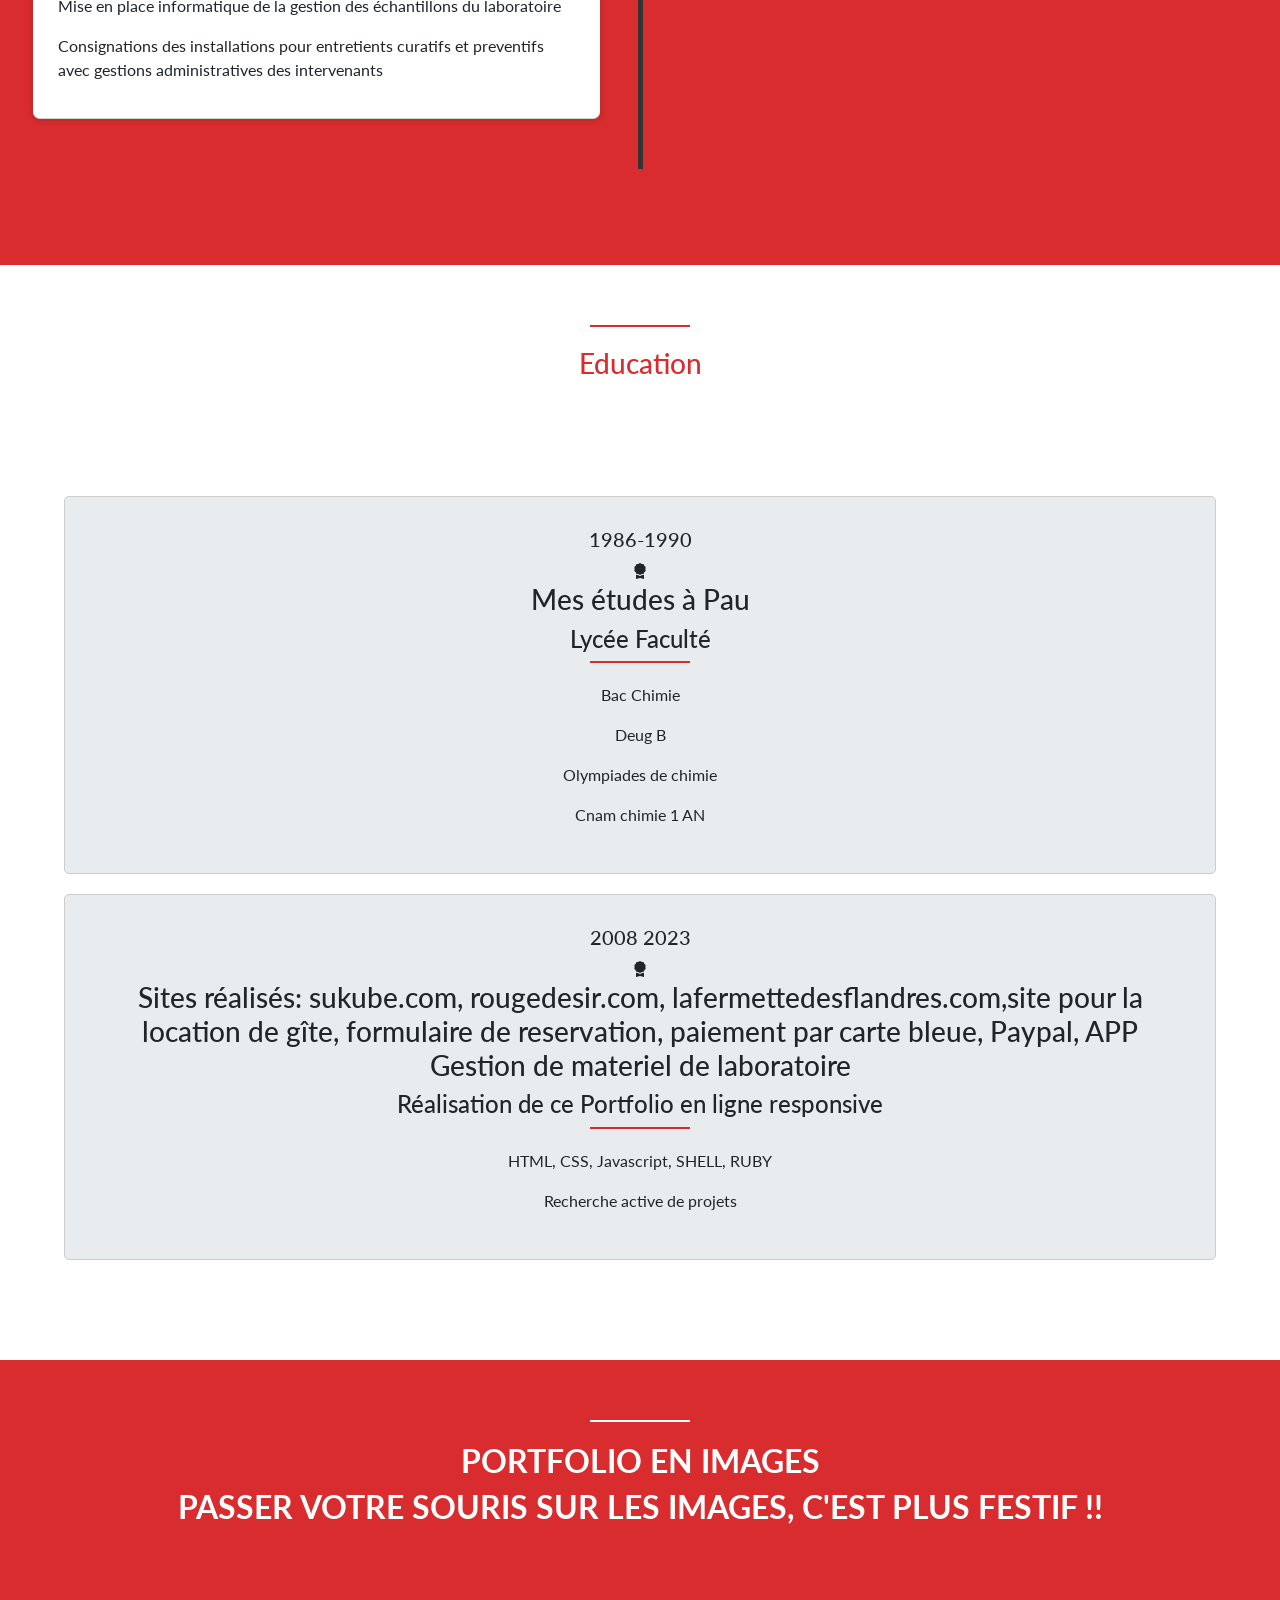
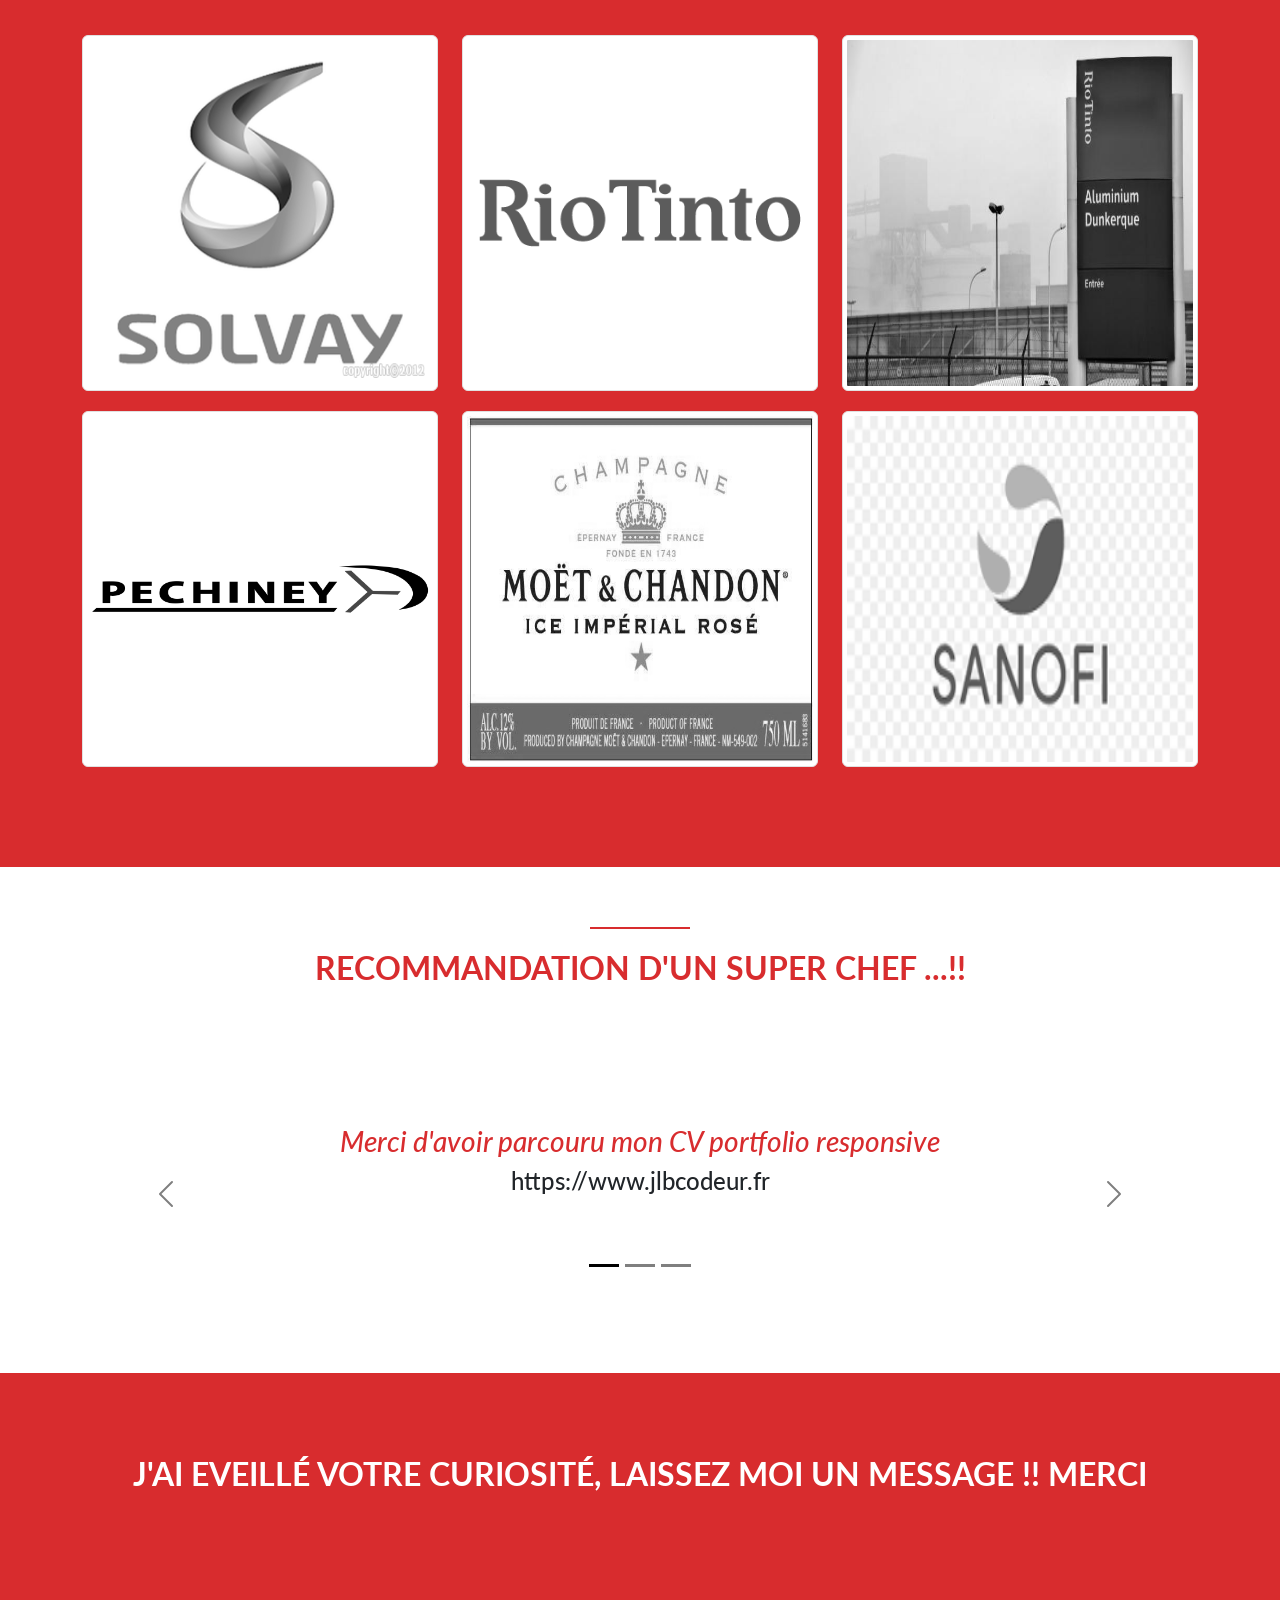
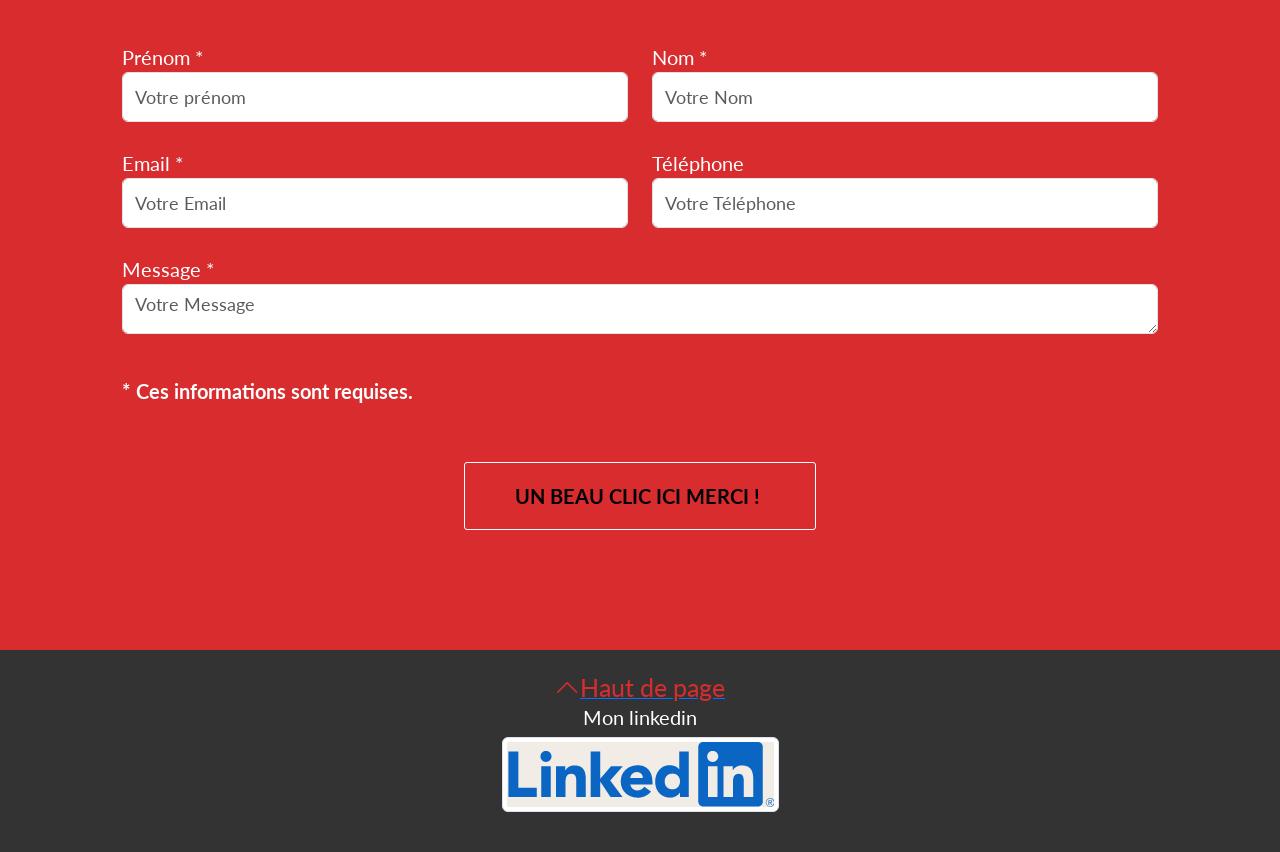
==== commit 0d3672e1: "Update index.html" ====
--- a/public_html/index.html
+++ b/public_html/index.html
@@ -31,7 +31,7 @@
 
         <nav id="myNavbar" class="navbar navbar-expand-lg navbar-dark  sticky-top">
             <div class="container-fluid">
-                <a class="navbar-brand" href="#">Le 13/12/2023 </a>
+                <a class="navbar-brand" href="#">Le 29/12/2023 </a>
                 <button class="navbar-toggler" type="button" data-bs-toggle="collapse" data-bs-target="#navbarNav"
                     aria-controls="navbarNav" aria-expanded="false" aria-label="Toggle navigation">
                     <span class="navbar-toggler-icon"></span>
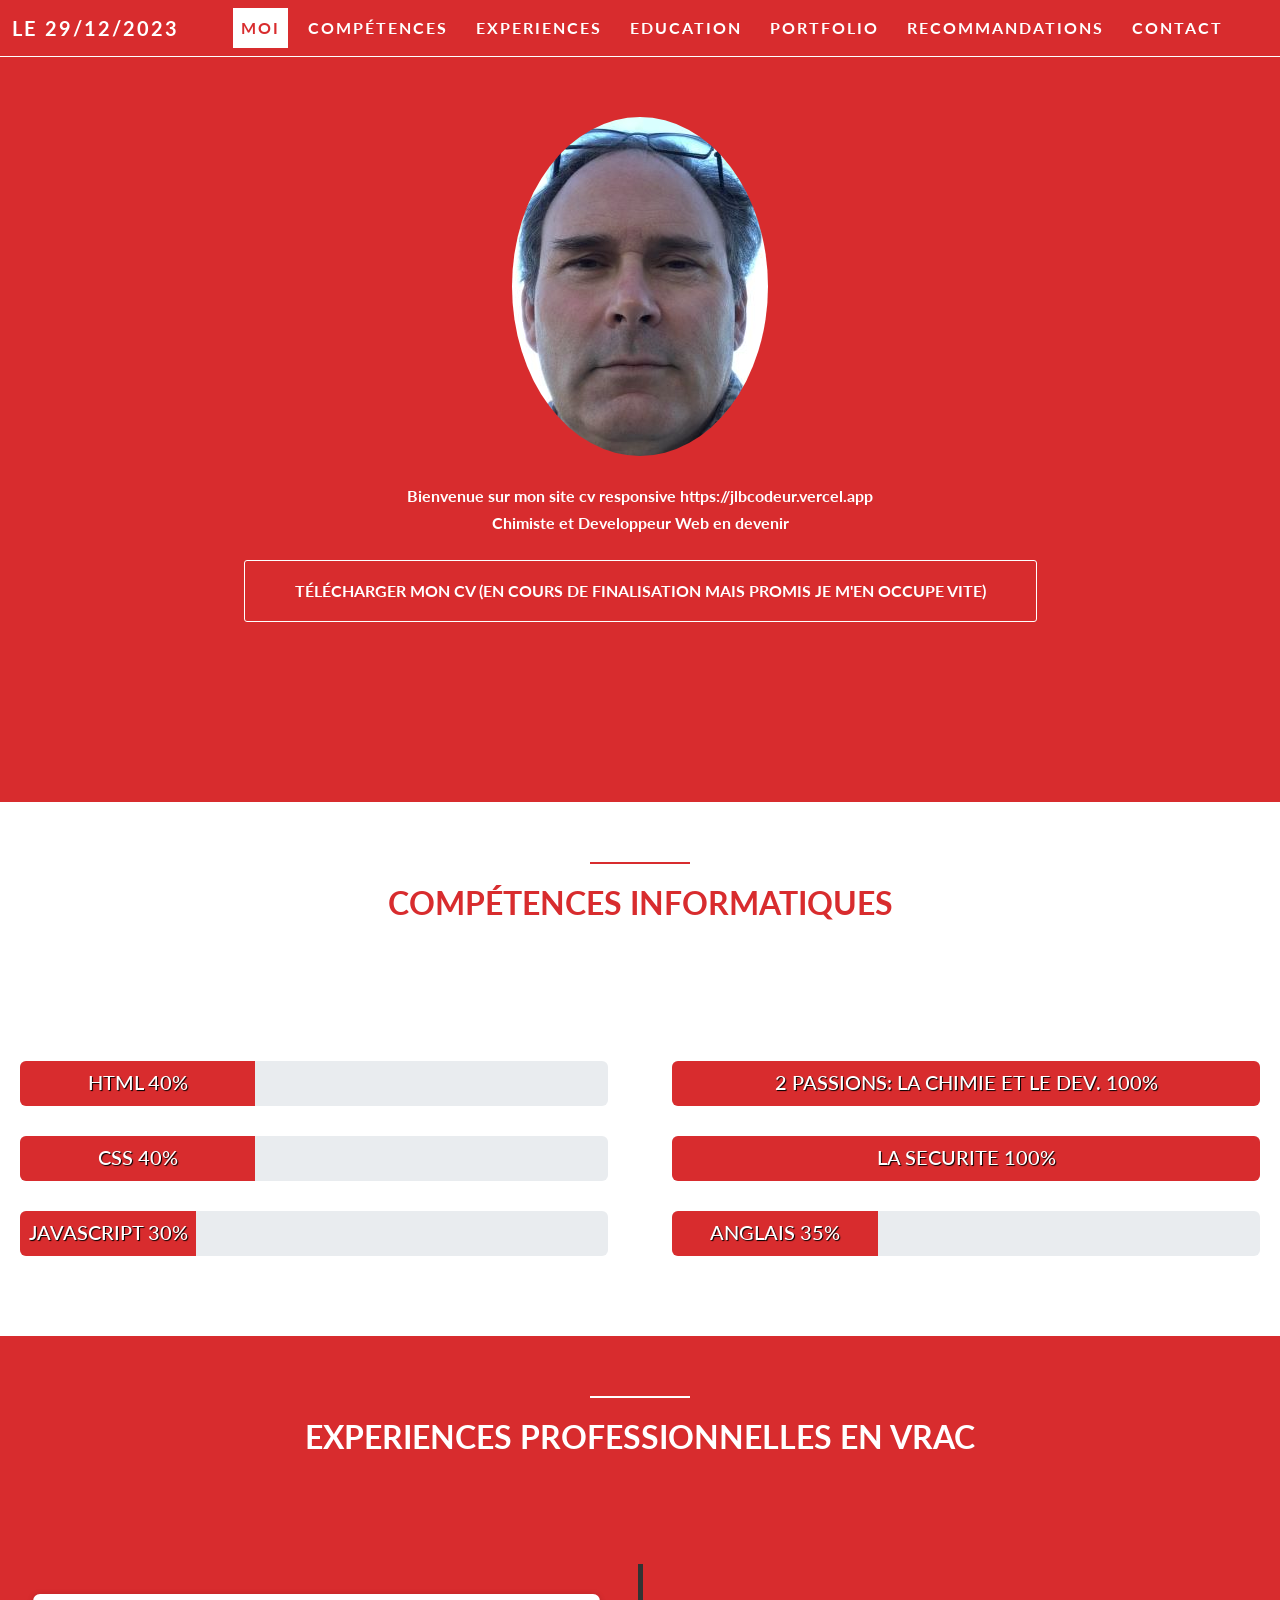
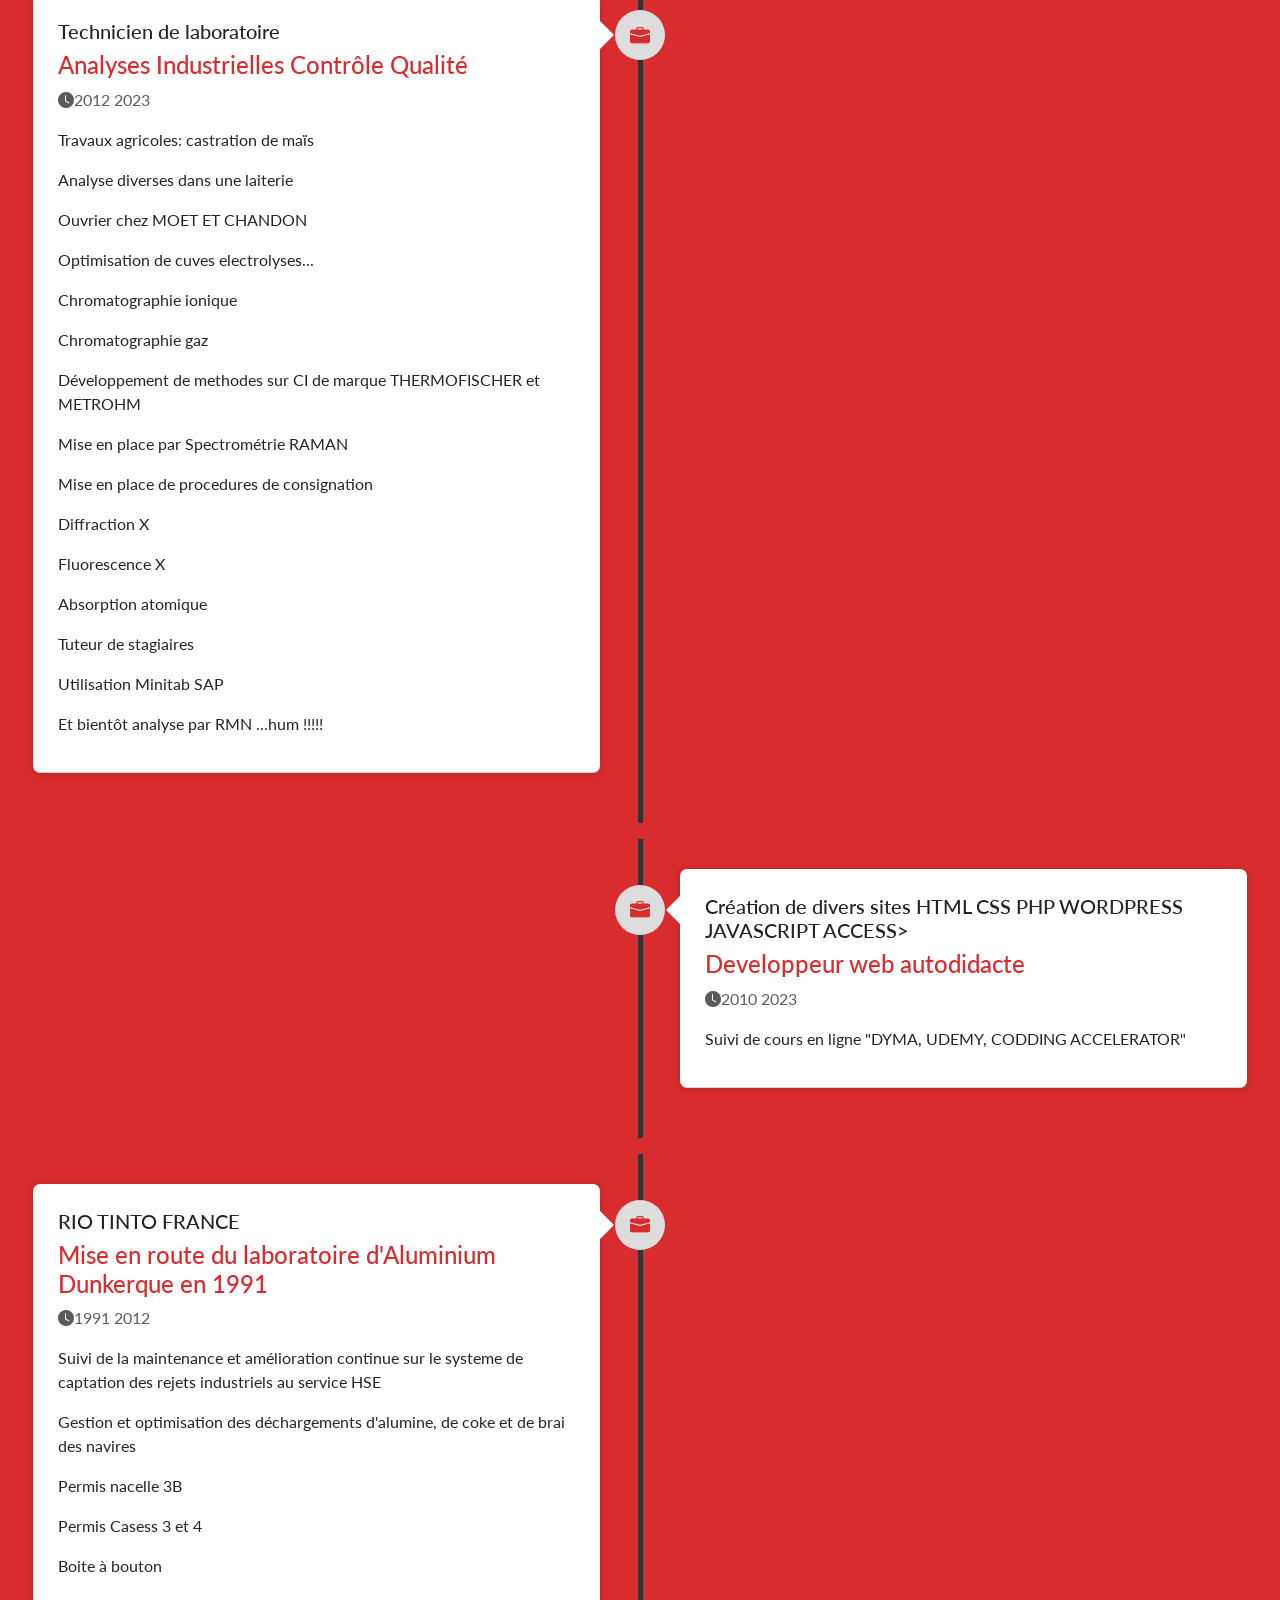
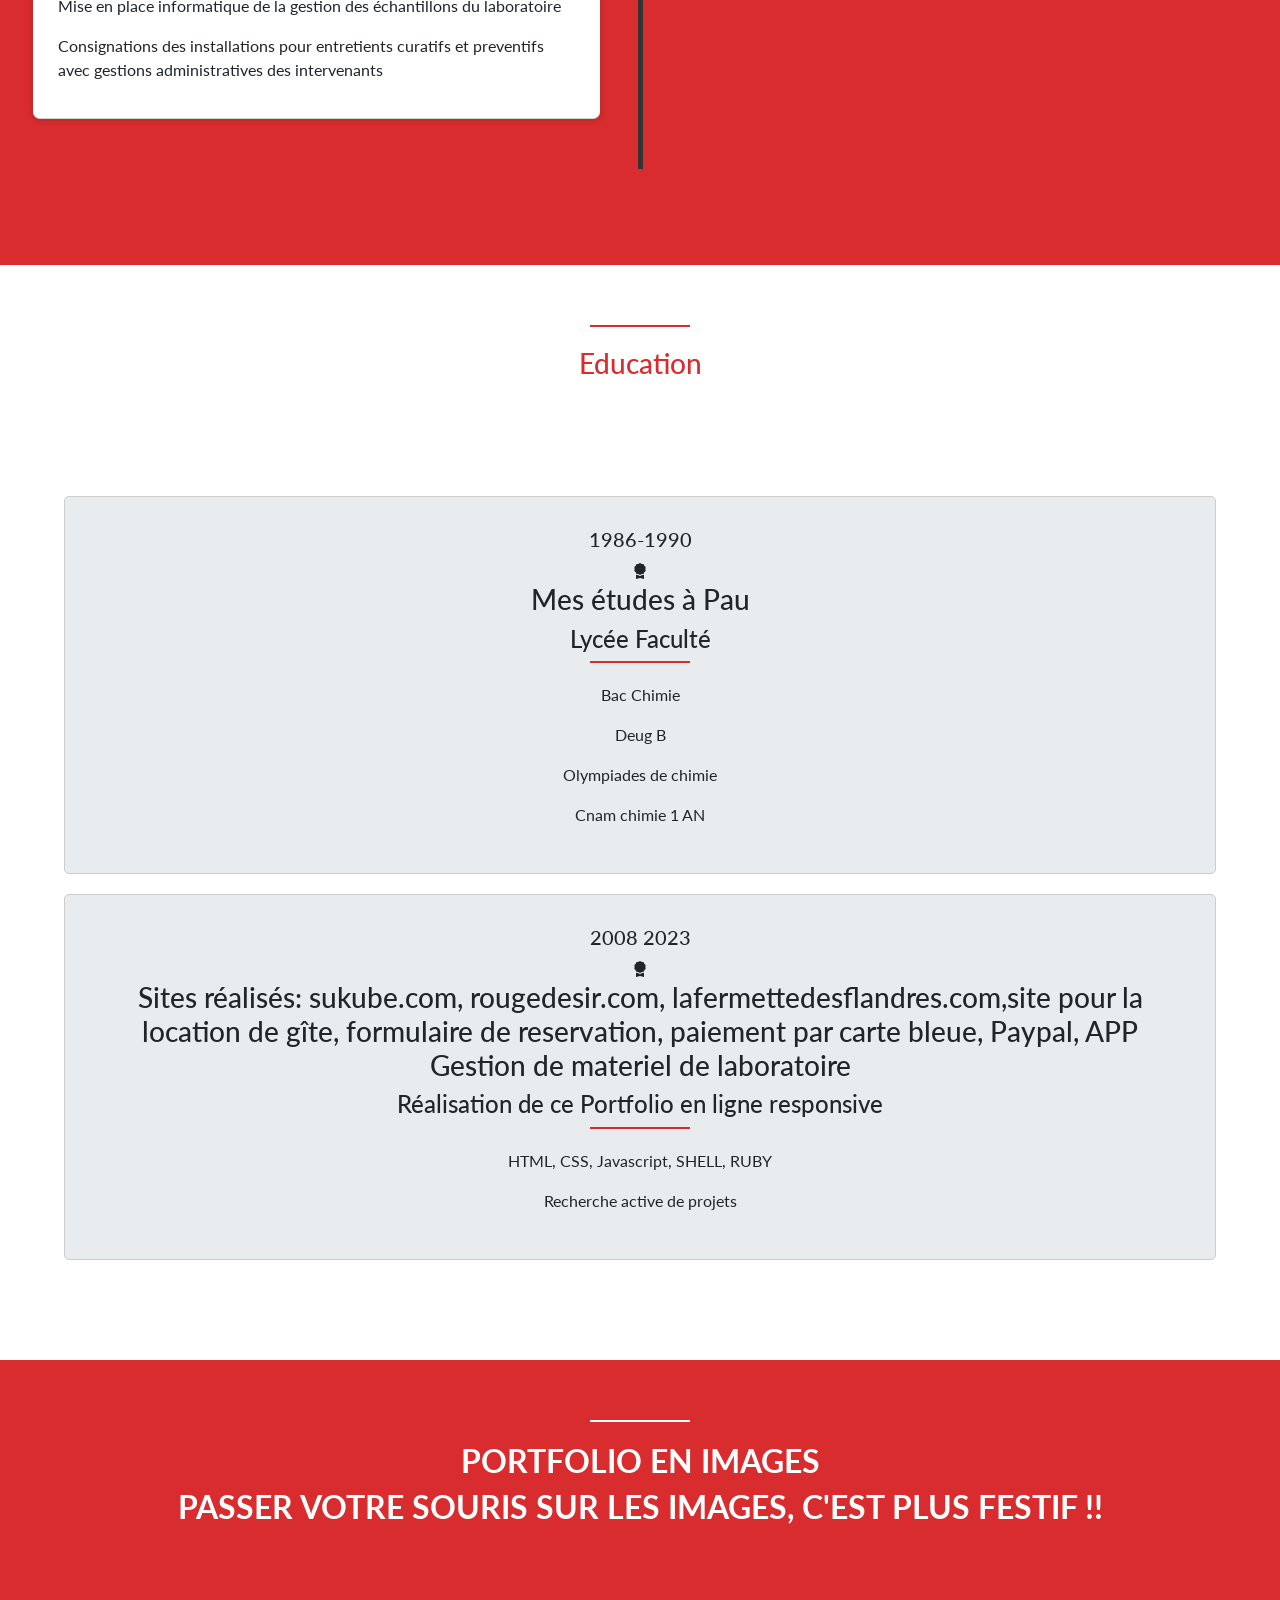
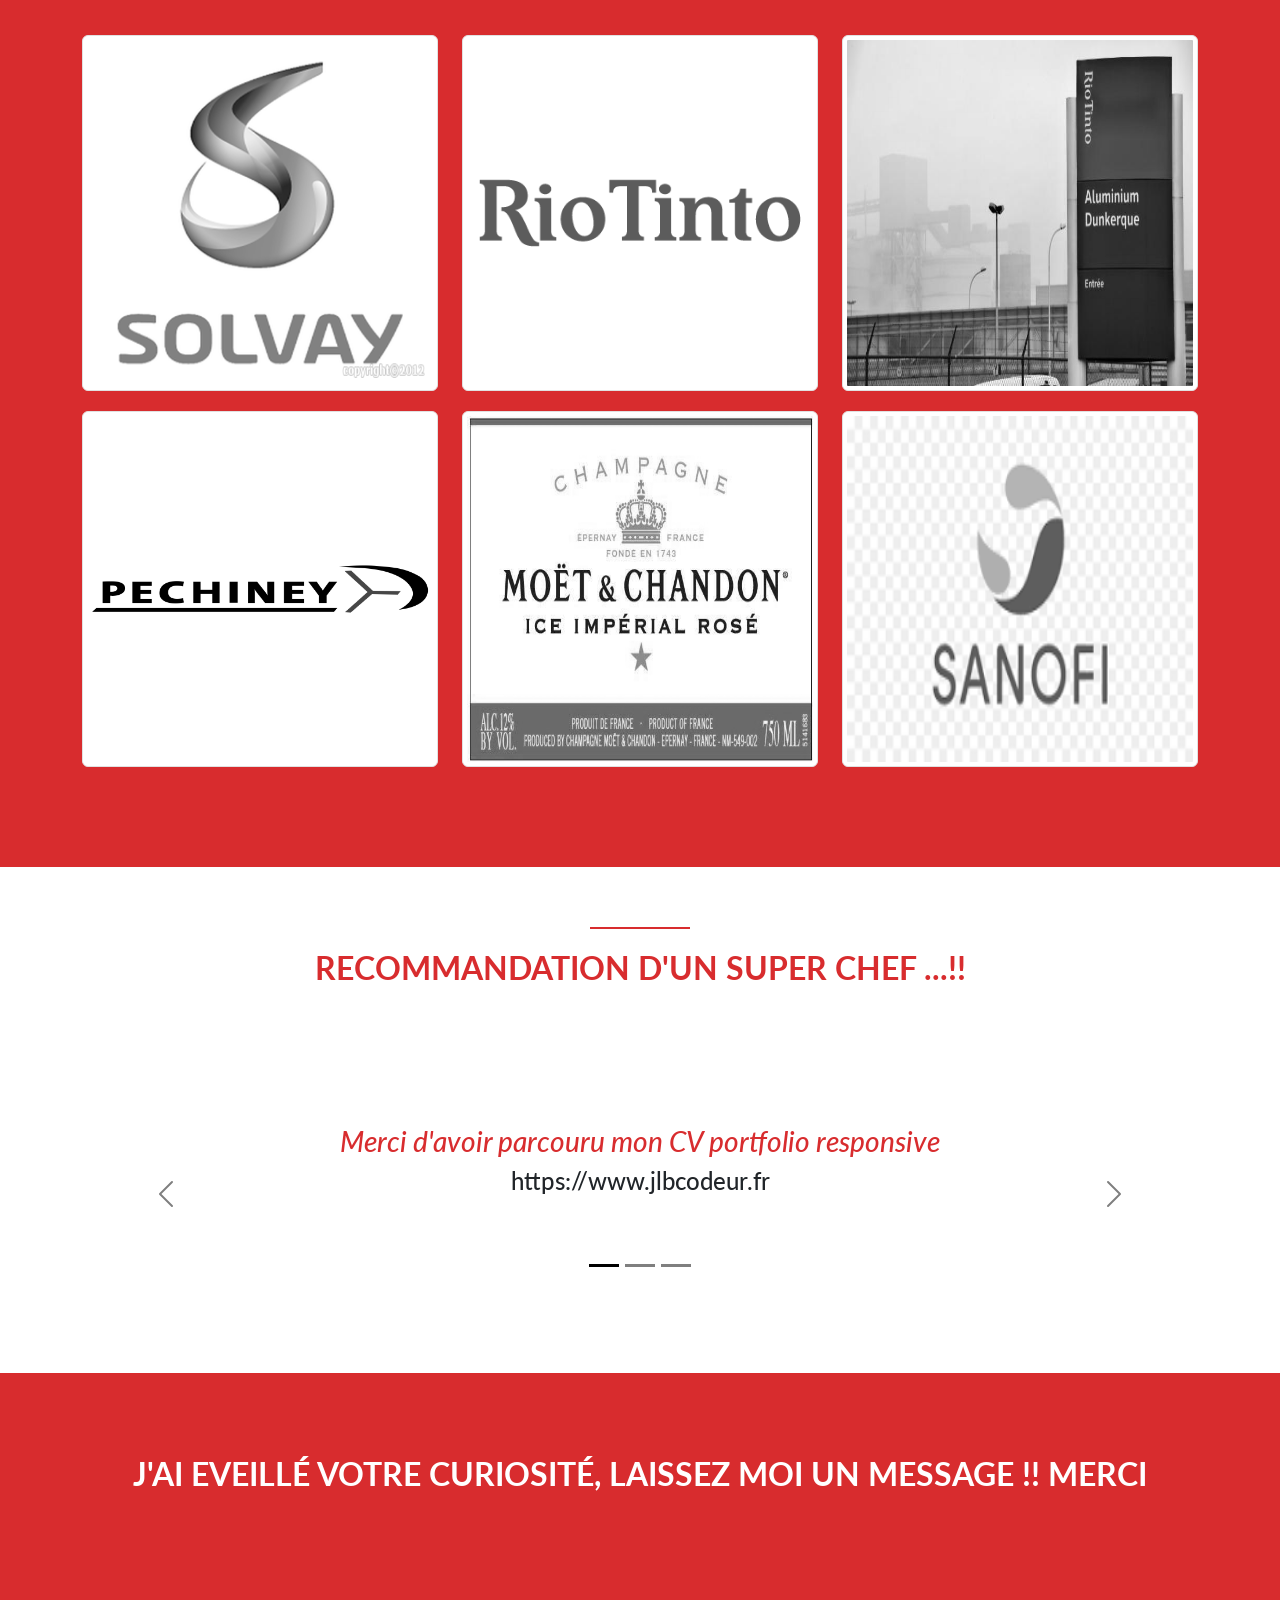
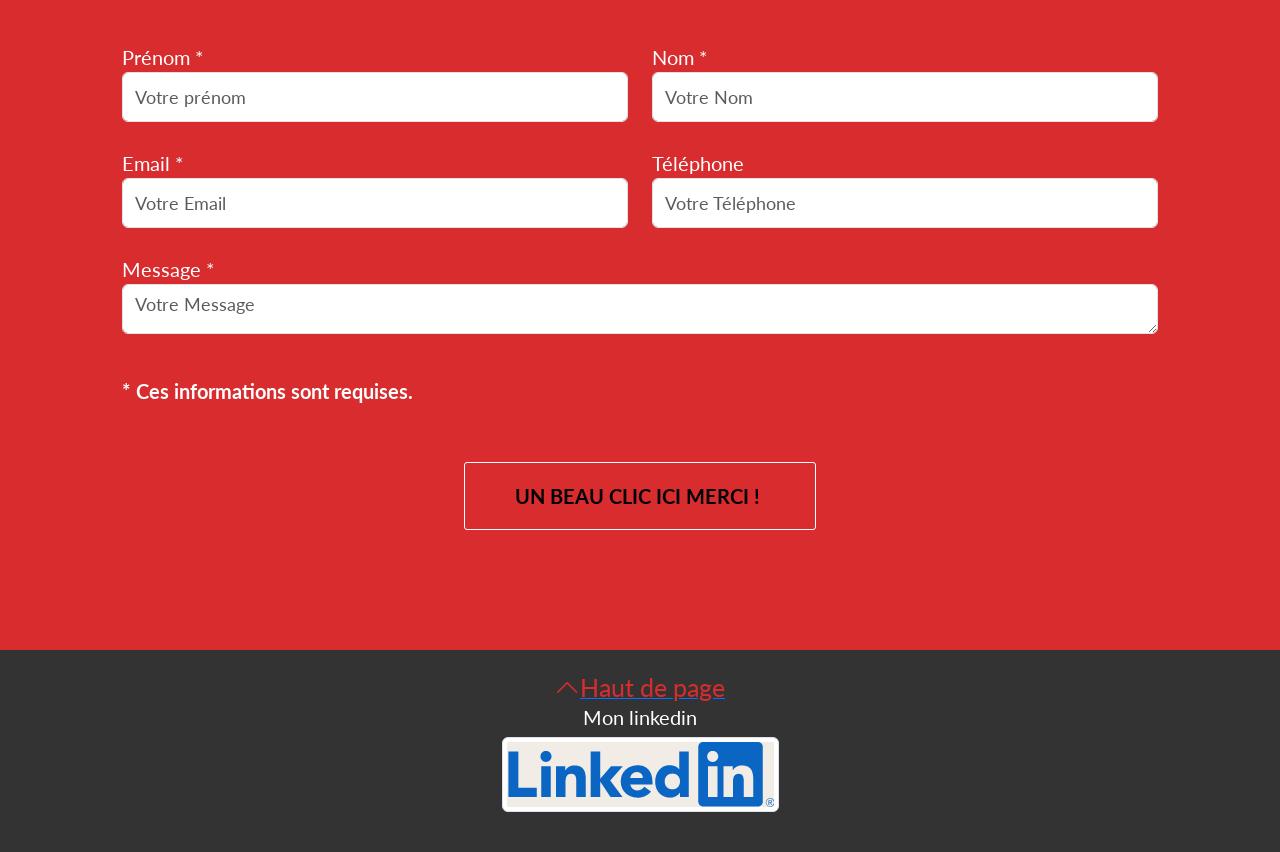
==== commit e40d3e78: "Update index.html" ====
--- a/public_html/index.html
+++ b/public_html/index.html
@@ -75,7 +75,7 @@
                 <img src="images/me.png" class="rounded-circle">
             </div>
             <div class="heading">
-                <h6>Bienvenue sur mon site cv responsive https://www.jlbcodeur.fr </h2>
+                <h6>Bienvenue sur mon site cv responsive https://jlbcodeur.vercel.app</h2>
                     <h6>Chimiste et Developpeur Web en devenir</h2>
                         <a href="images/cv.PNG" target="_blank" class="button1">Télécharger mon CV (en cours de
                             finalisation mais promis je m'en occupe vite)</a>
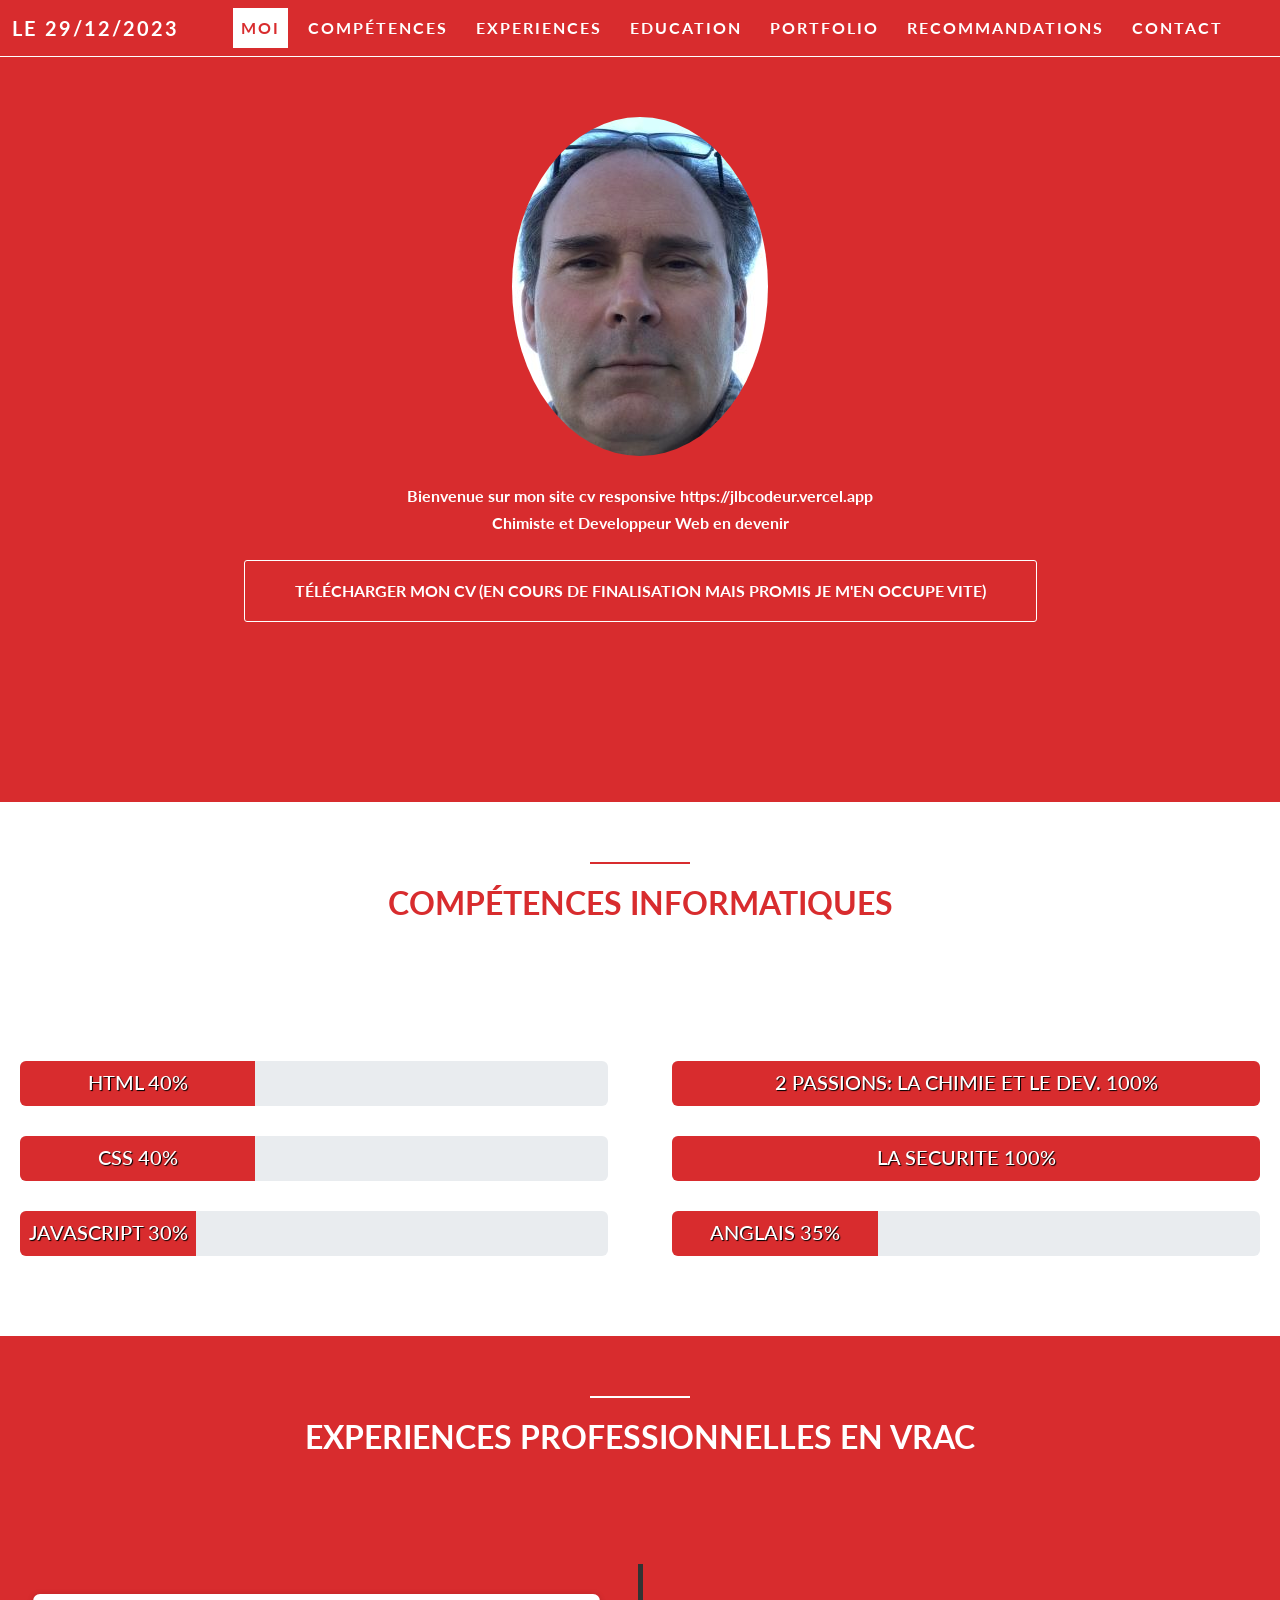
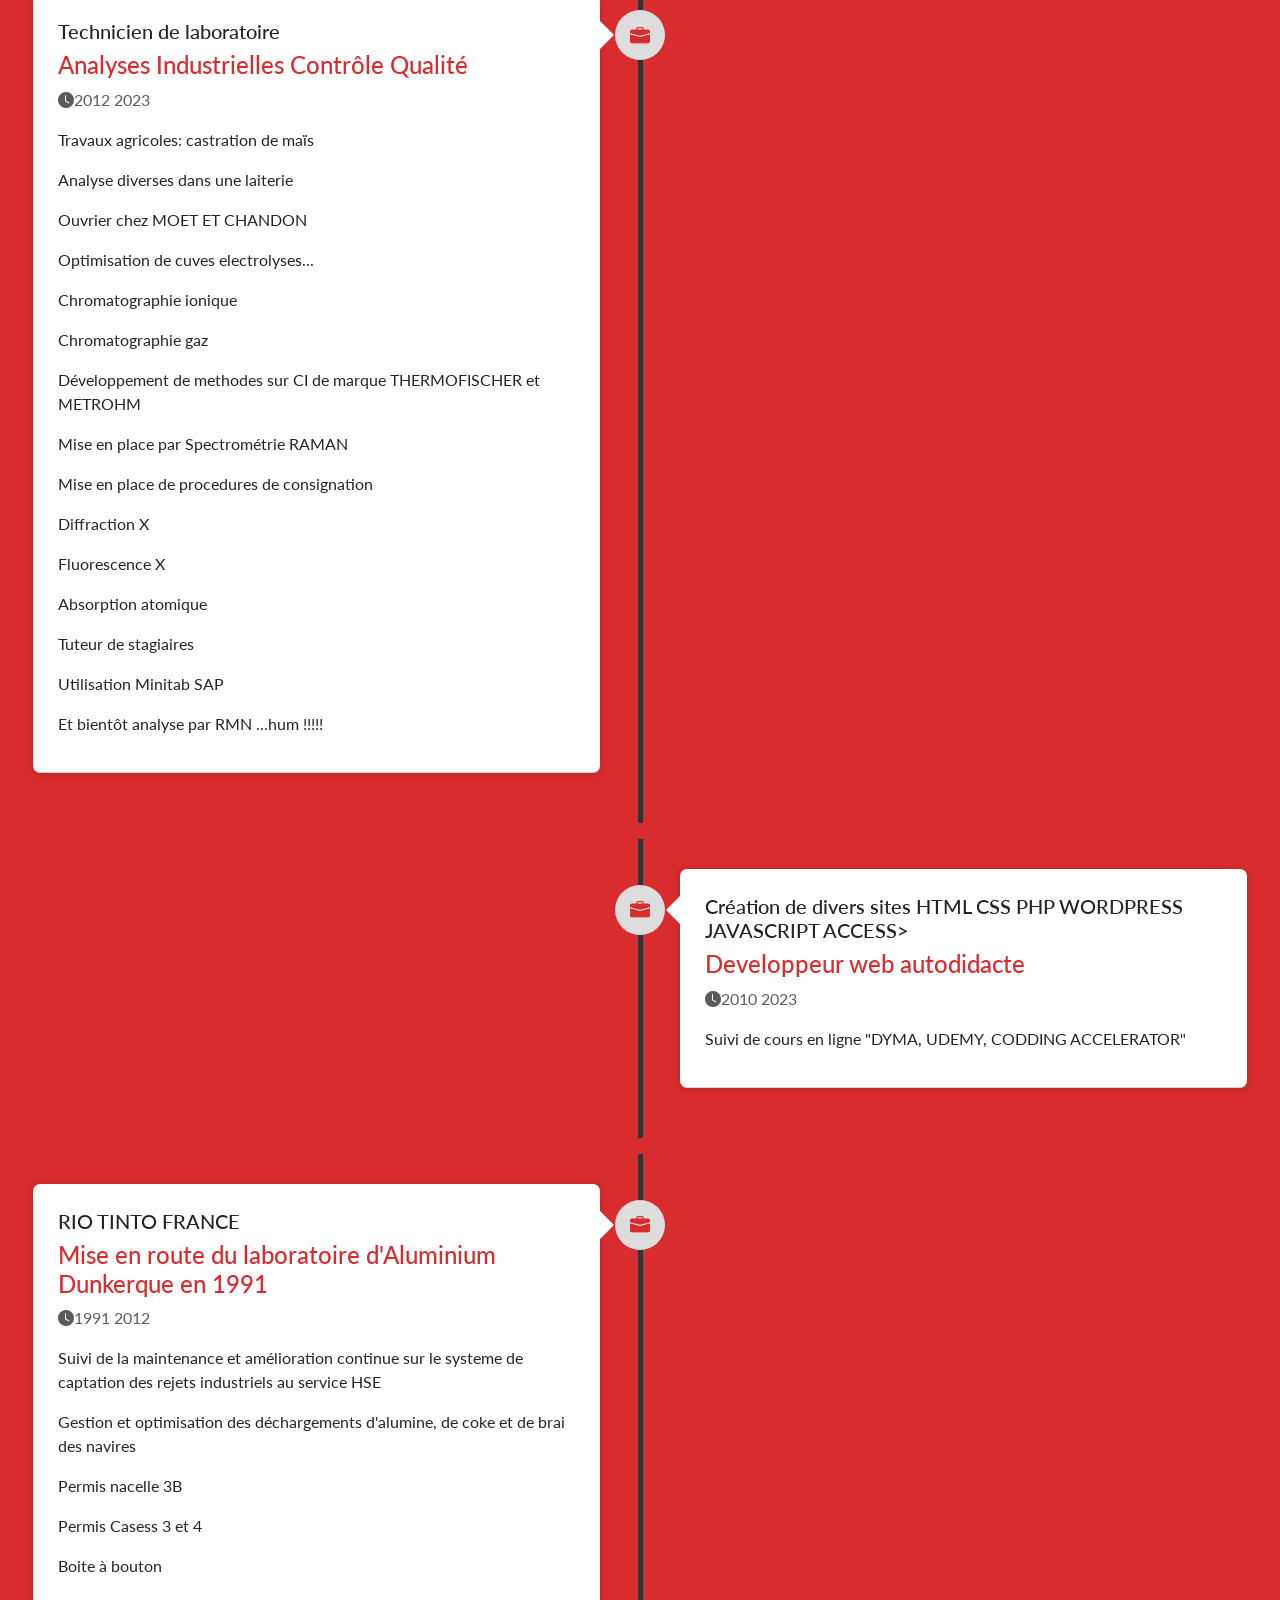
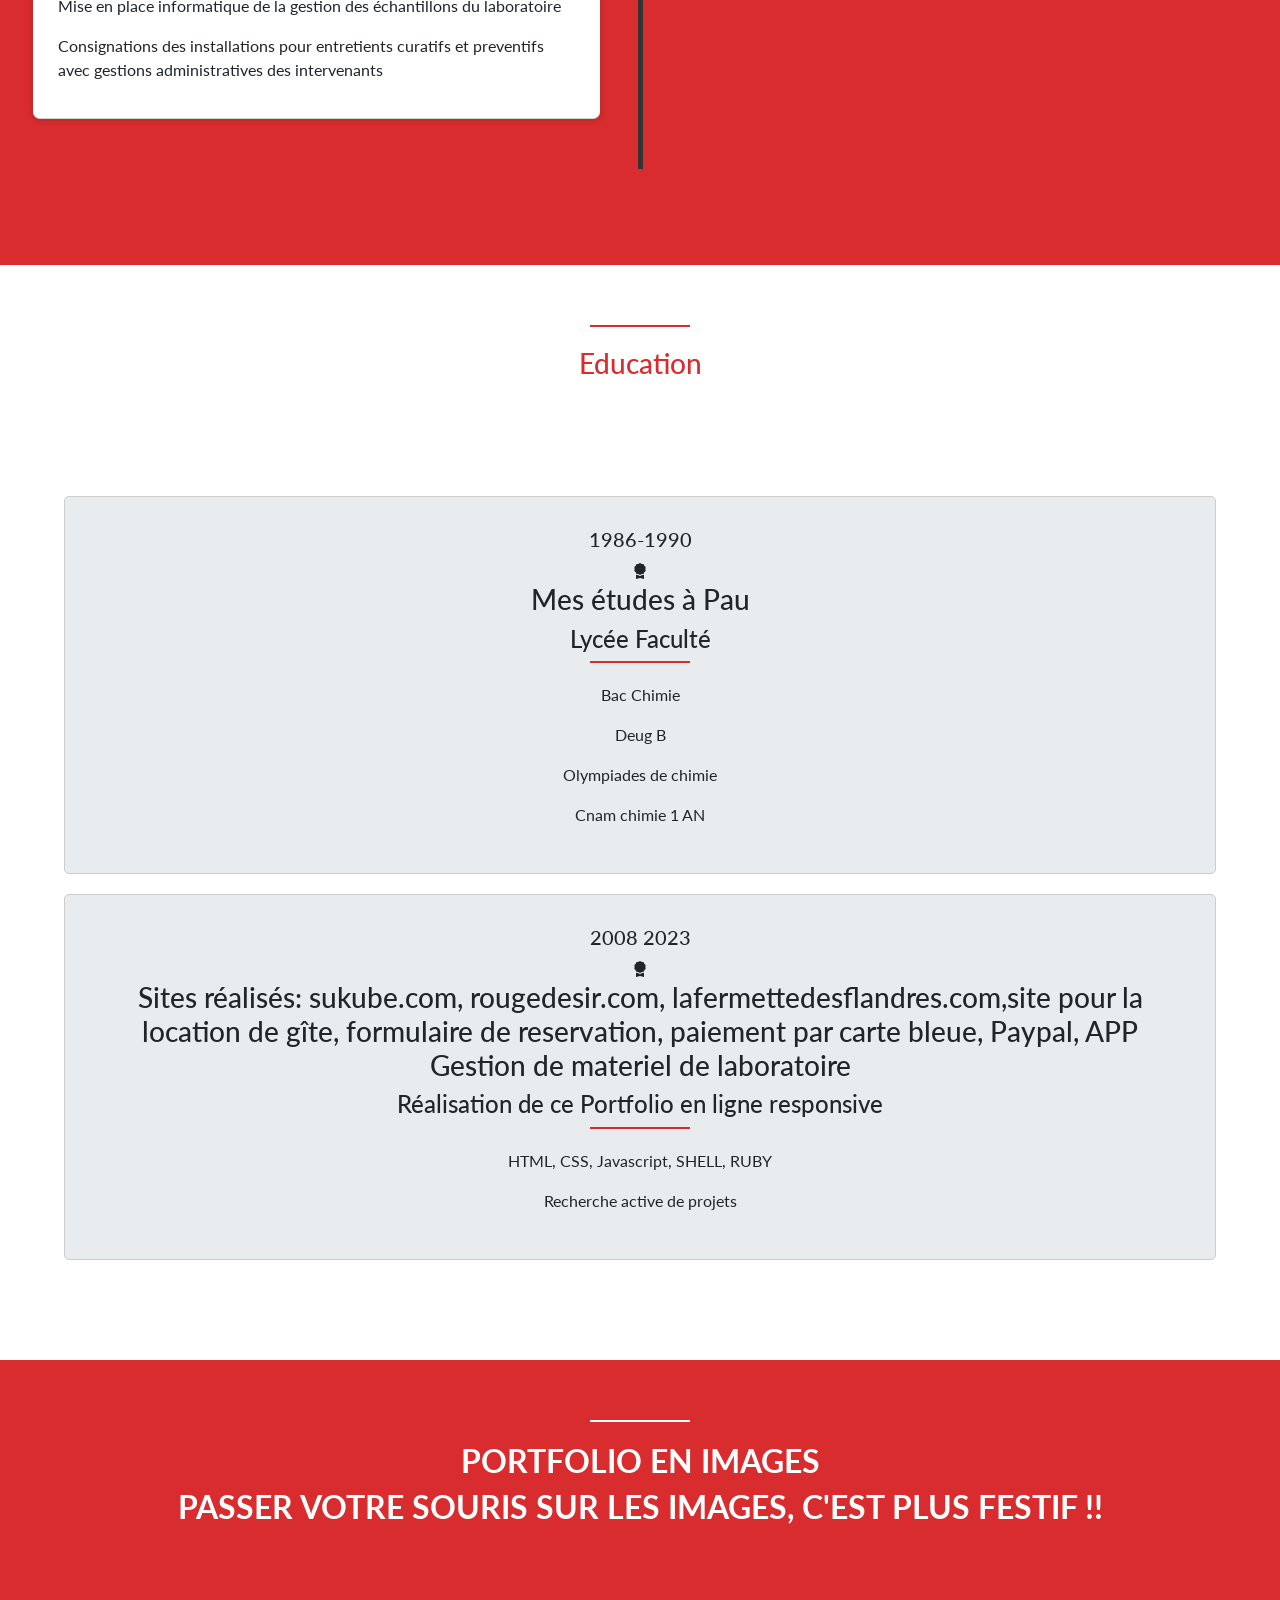
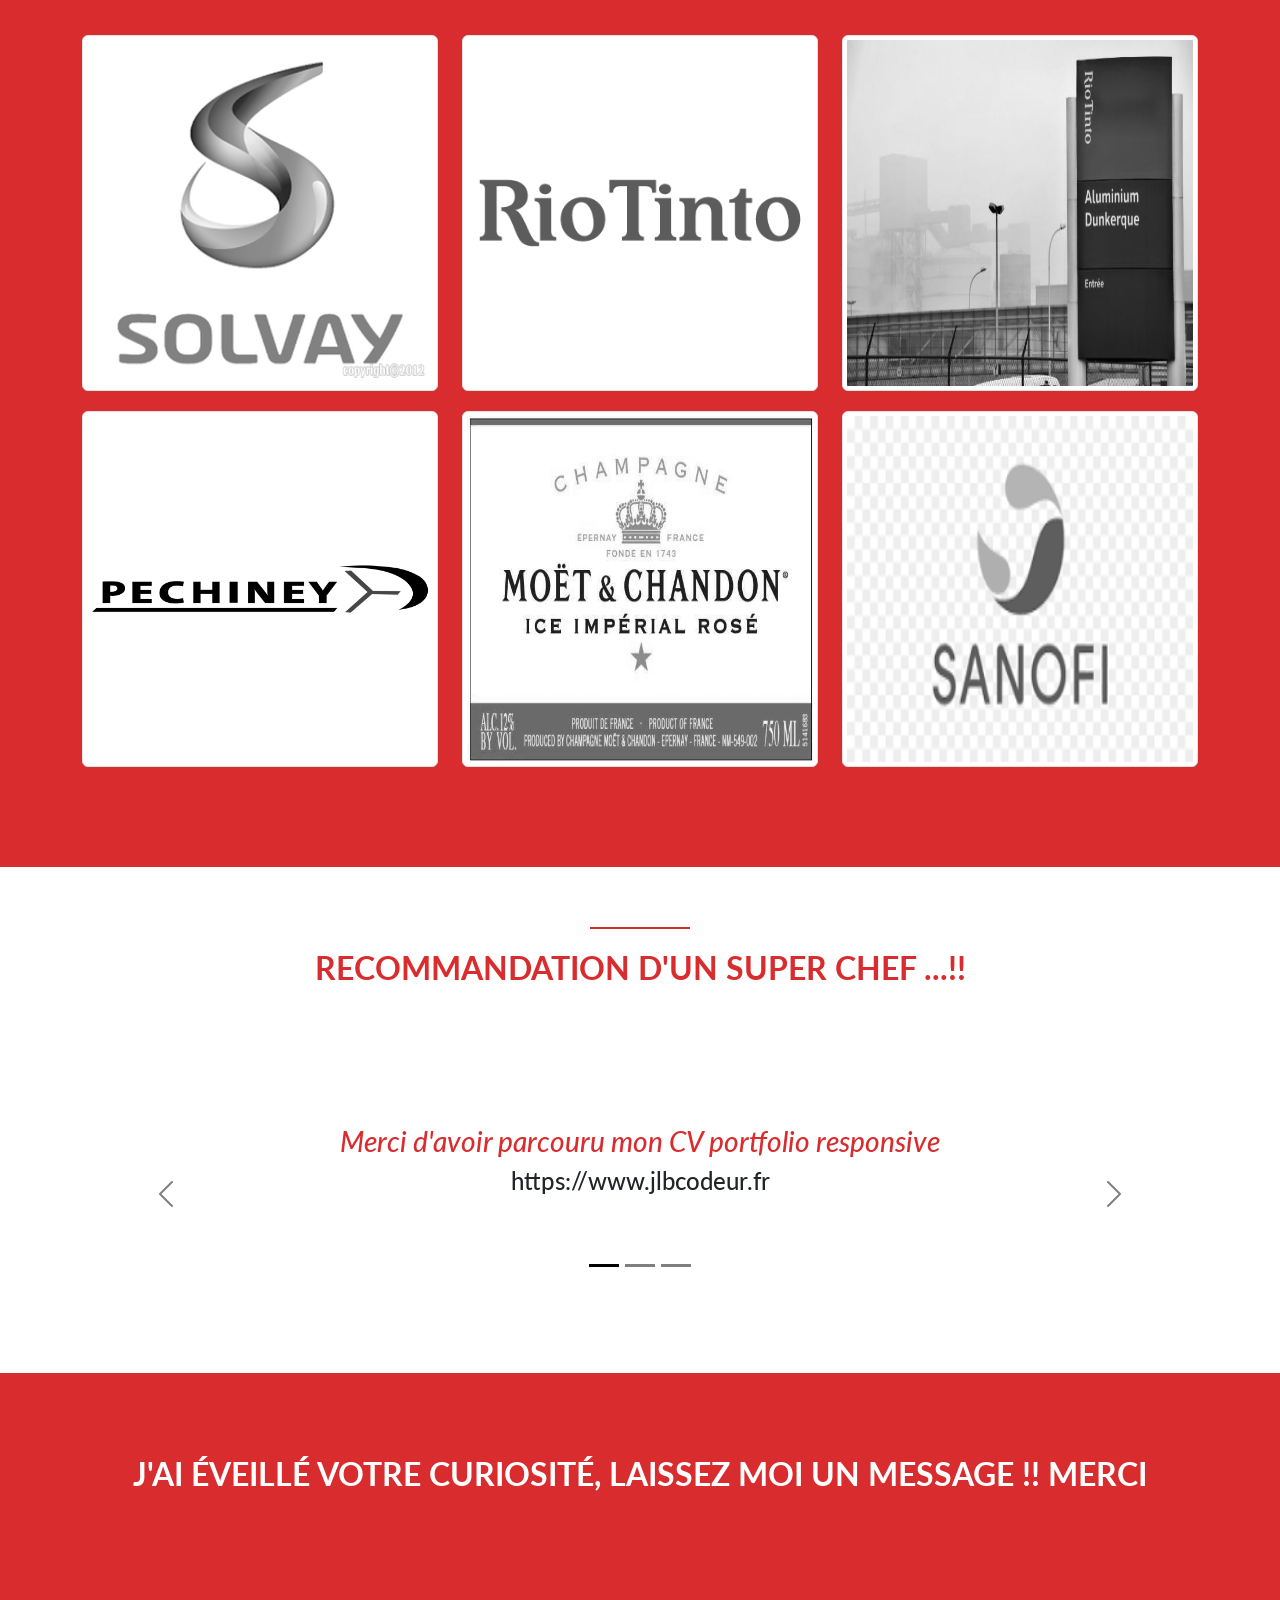
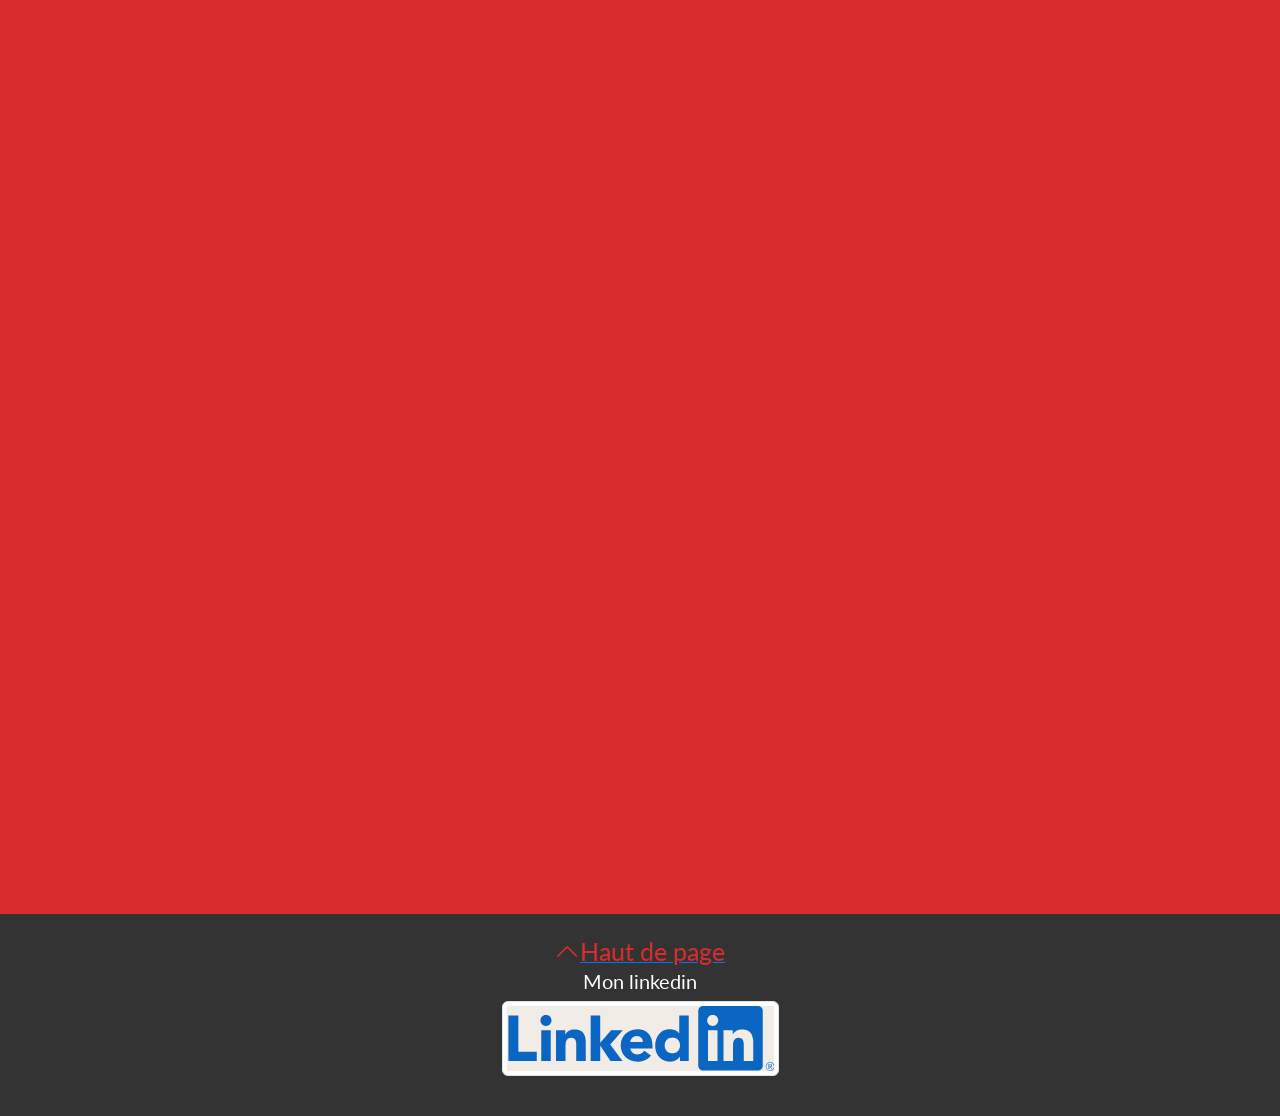
==== commit ffc19b61: "redeployjlbcodeur" ====
--- a/public_html/index.html
+++ b/public_html/index.html
@@ -375,10 +375,11 @@
             <div class="container">
                 <div class="divider"></div>
                 <div class="heading">
-                    <h2>J'ai eveillé votre curiosité, laissez moi un message !! Merci</h2>
-                </div>
-
-                <div class="row">
+                    <h2>J'ai éveillé votre curiosité, laissez moi un message !! Merci</h2>
+                </div>
+
+                <iframe src="https://docs.google.com/forms/d/e/1FAIpQLSd2LjON4G3s_upnQEidjteLrGRaj6Ni_a2xin5FR_lyaioOWg/viewform?embedded=true" width="640" height="826" frameborder="0" marginheight="0" marginwidth="0">Chargement…</iframe>
+                <!-- <div class="row">
                     <div class="col-lg-12 ">
                         <form id="contact-form" method="POST" action="" role="form">
                             <div class="row">
@@ -421,7 +422,7 @@
                             </div>
                         </form>
                     </div>
-                </div>
+                </div> -->
             </div>
 
         </section>
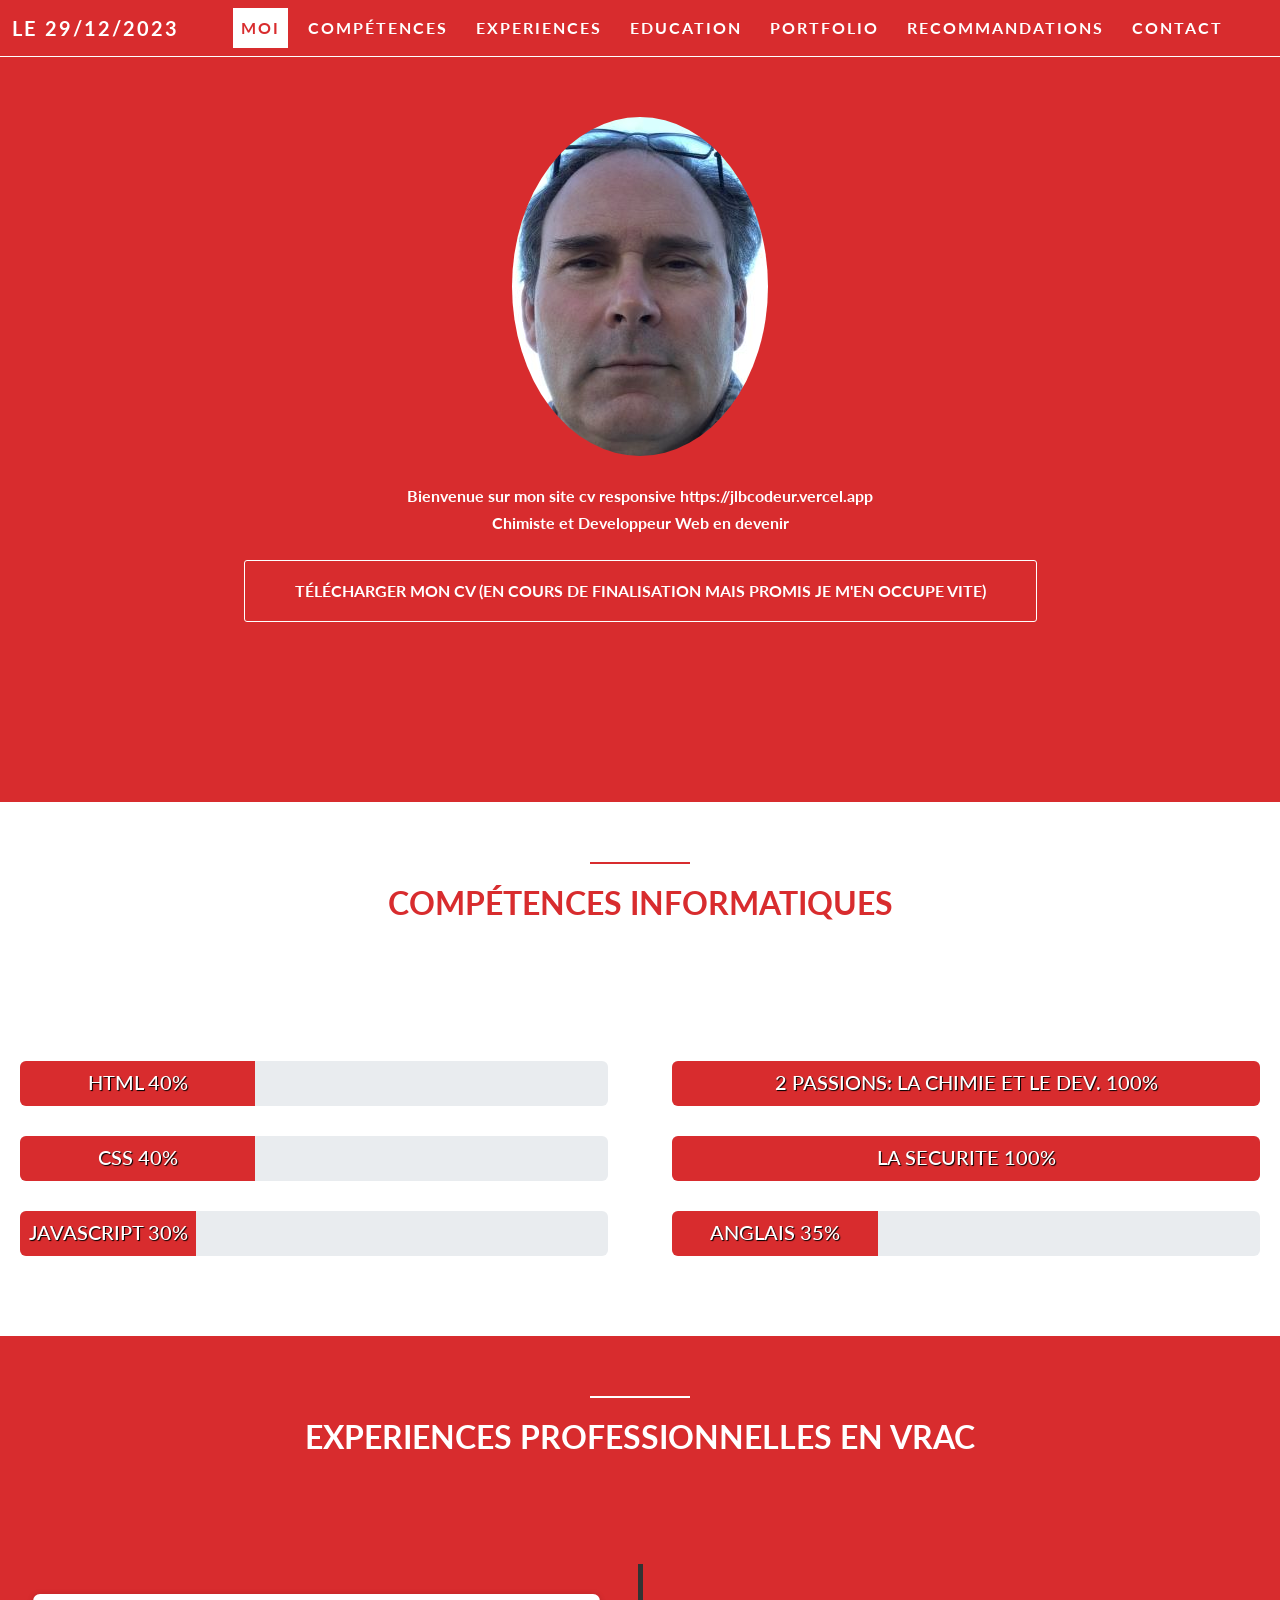
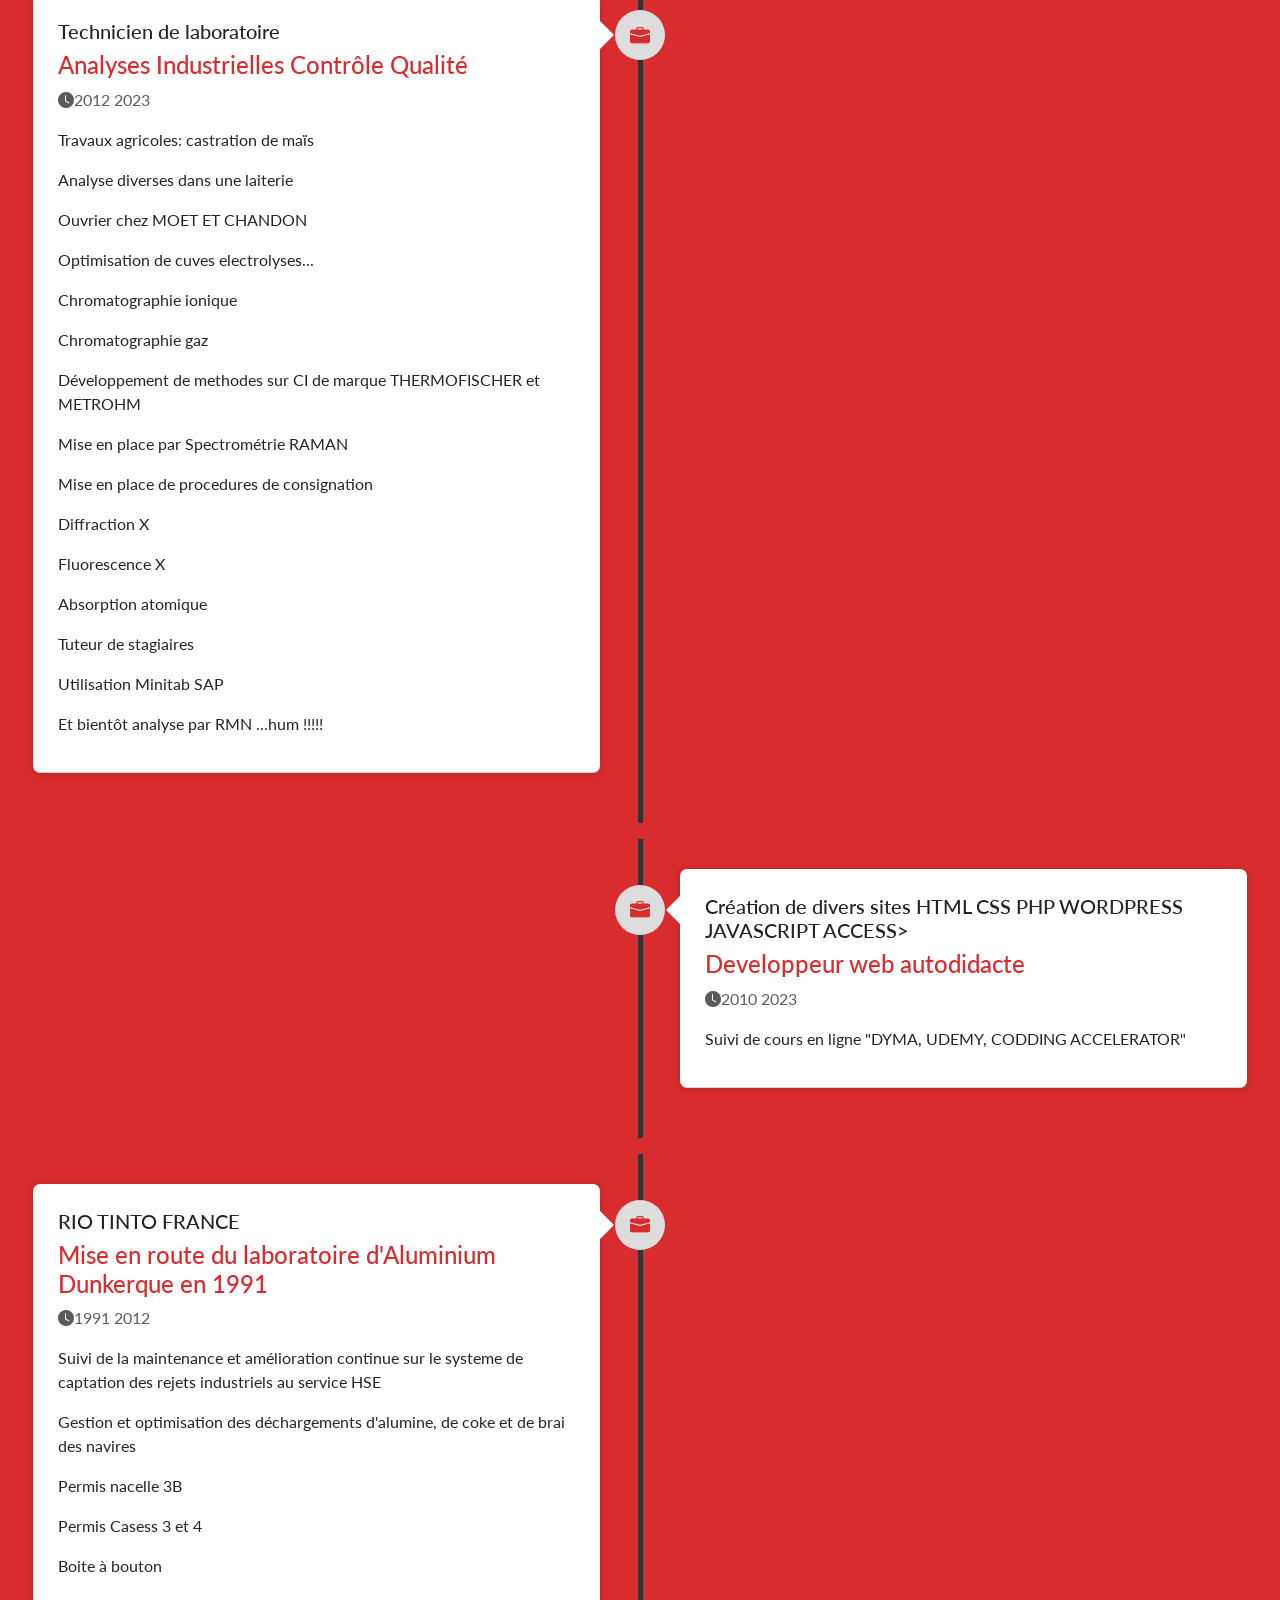
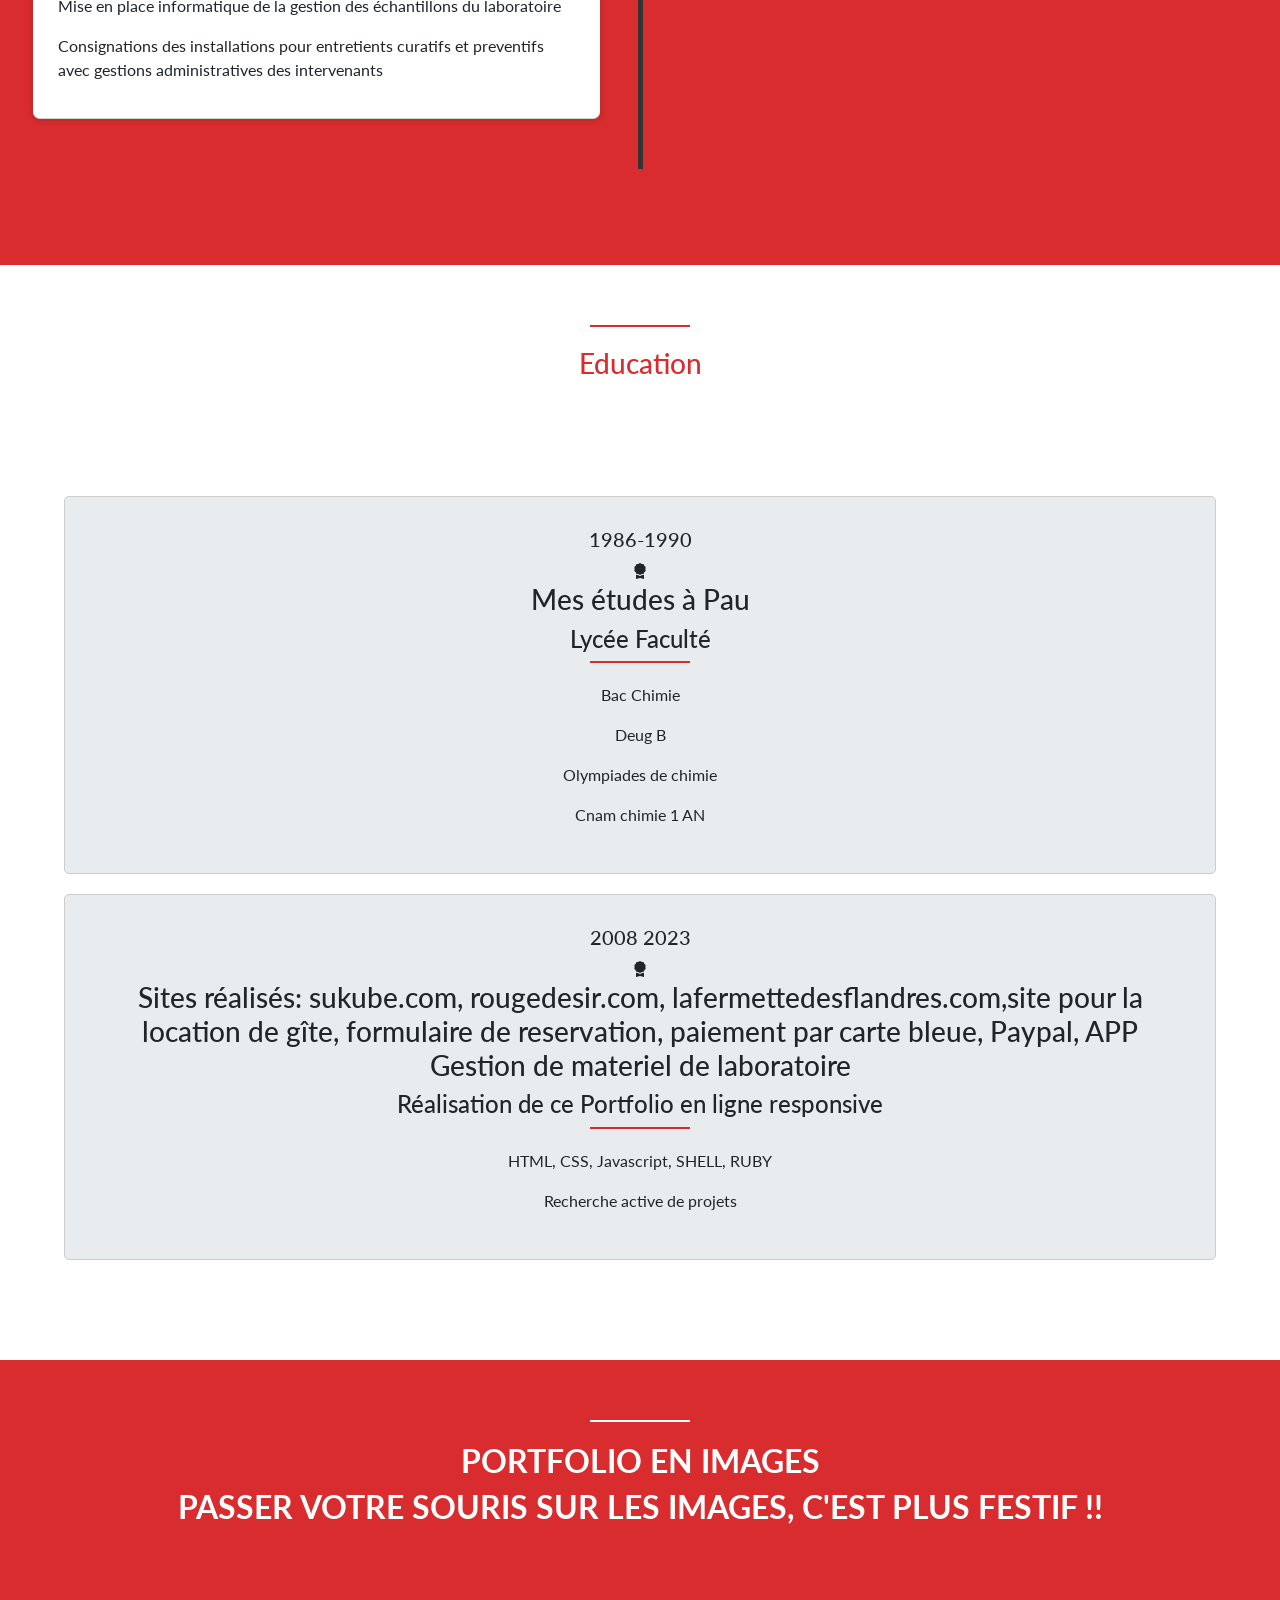
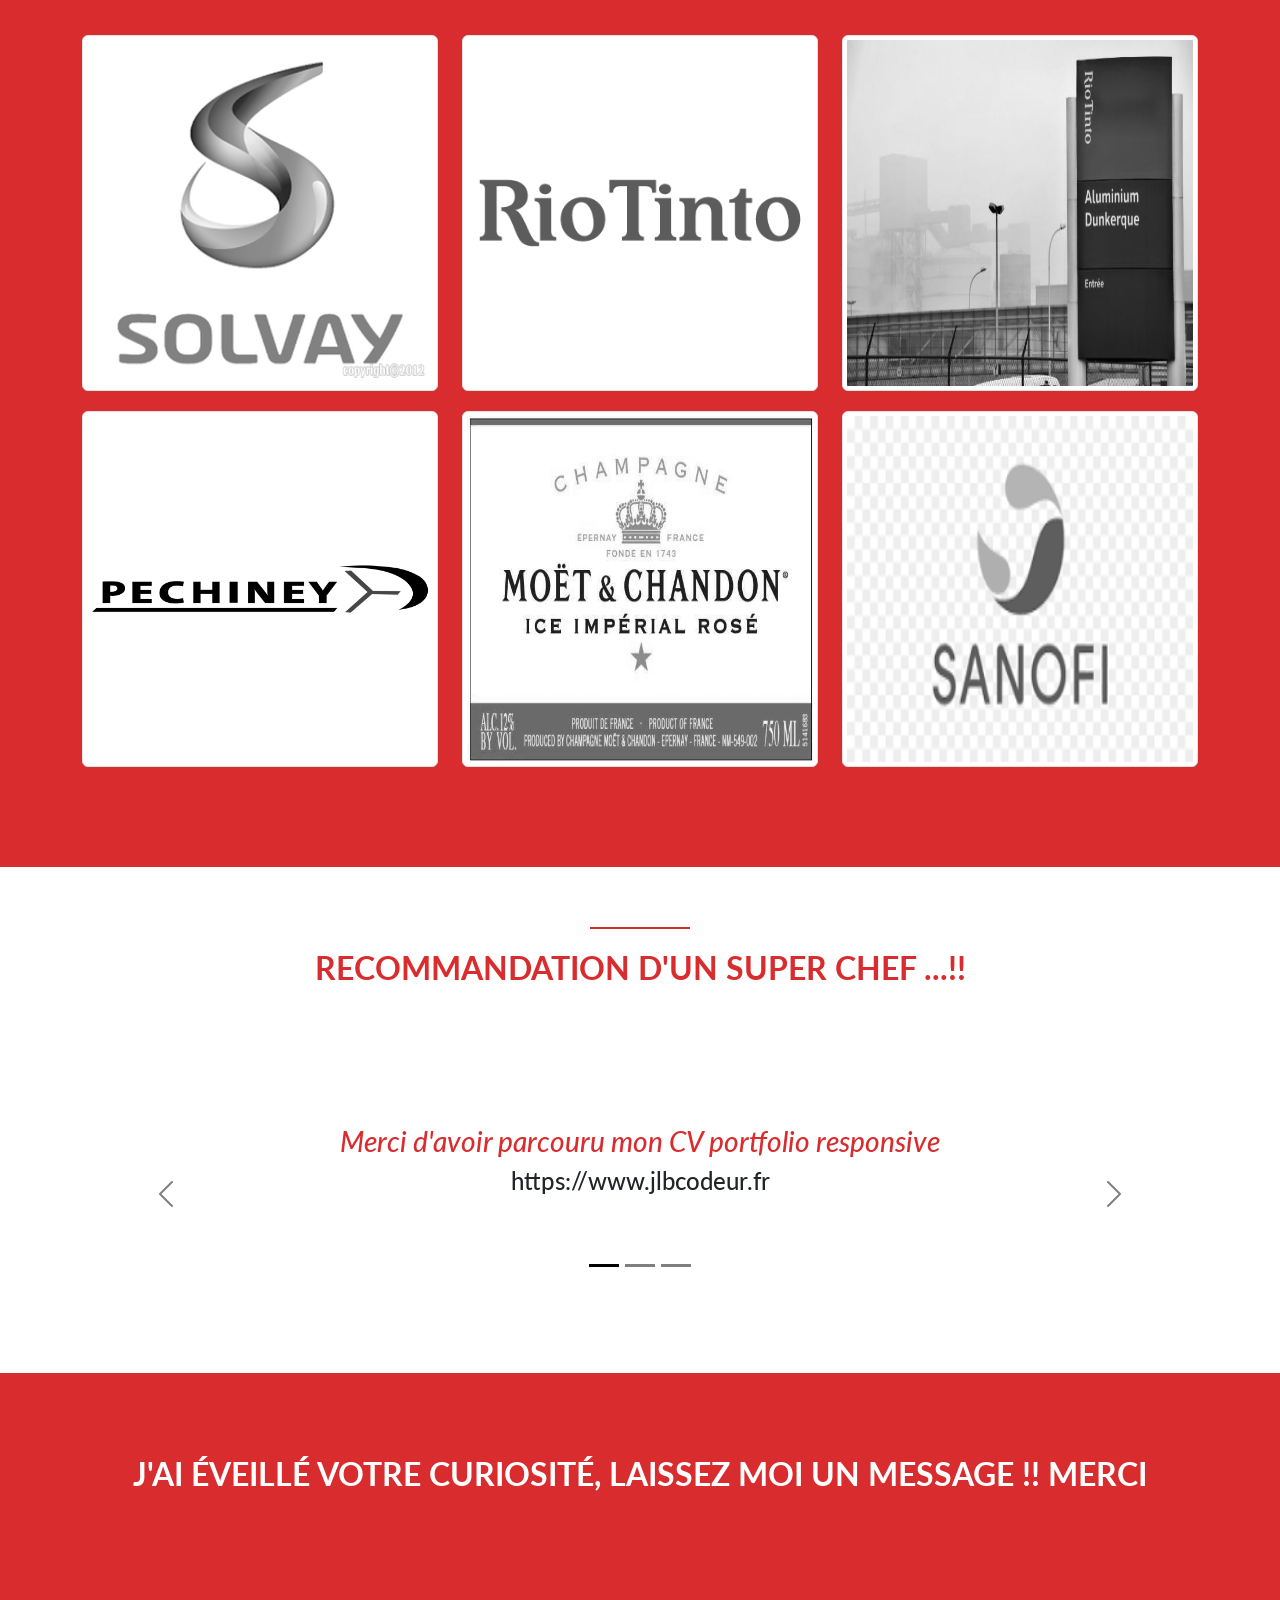
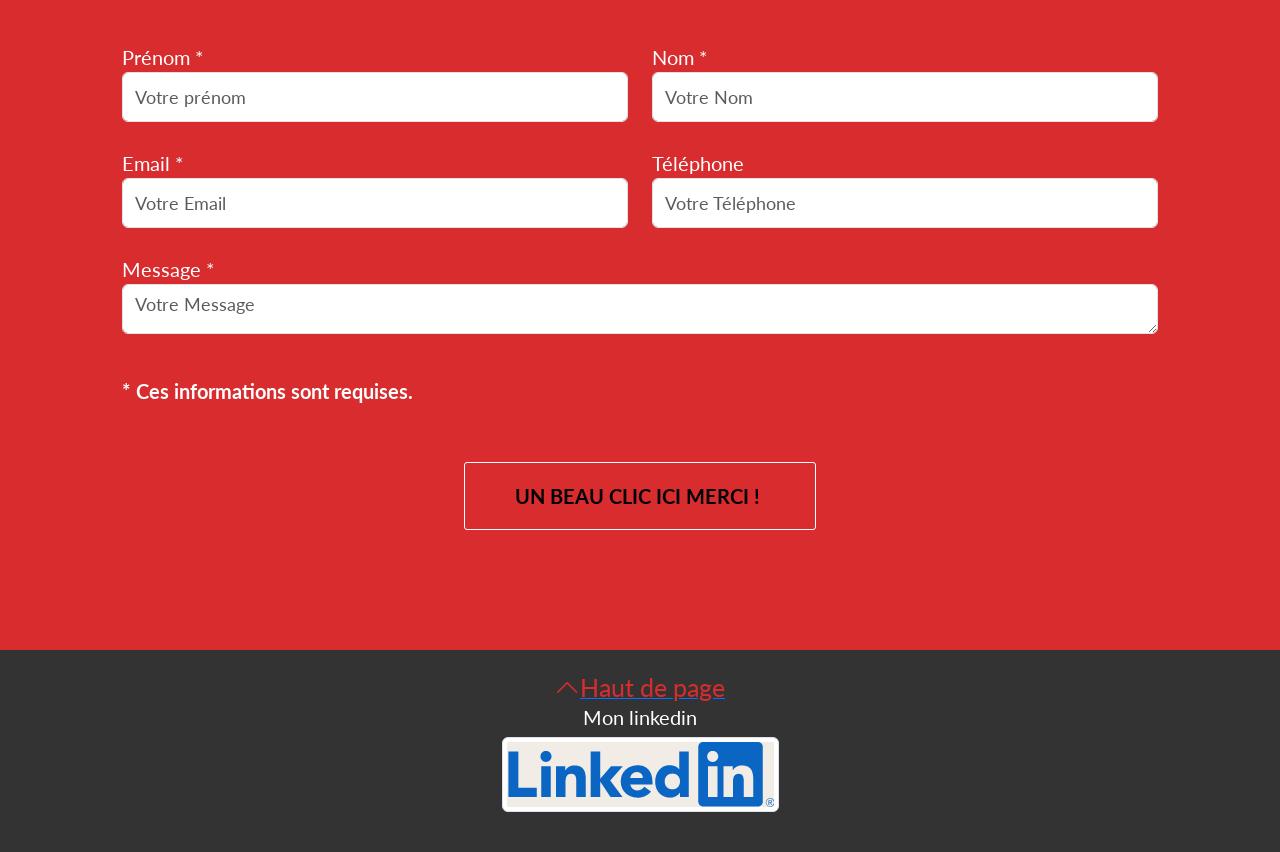
==== commit 3b9716ed: "contactphp11" ====
--- a/public_html/index.html
+++ b/public_html/index.html
@@ -378,8 +378,8 @@
                     <h2>J'ai éveillé votre curiosité, laissez moi un message !! Merci</h2>
                 </div>
 
-                <iframe src="https://docs.google.com/forms/d/e/1FAIpQLSd2LjON4G3s_upnQEidjteLrGRaj6Ni_a2xin5FR_lyaioOWg/viewform?embedded=true" width="640" height="826" frameborder="0" marginheight="0" marginwidth="0">Chargement…</iframe>
-                <!-- <div class="row">
+                <ifr
+                <div class="row">
                     <div class="col-lg-12 ">
                         <form id="contact-form" method="POST" action="" role="form">
                             <div class="row">
@@ -422,7 +422,7 @@
                             </div>
                         </form>
                     </div>
-                </div> -->
+                </div> 
             </div>
 
         </section>
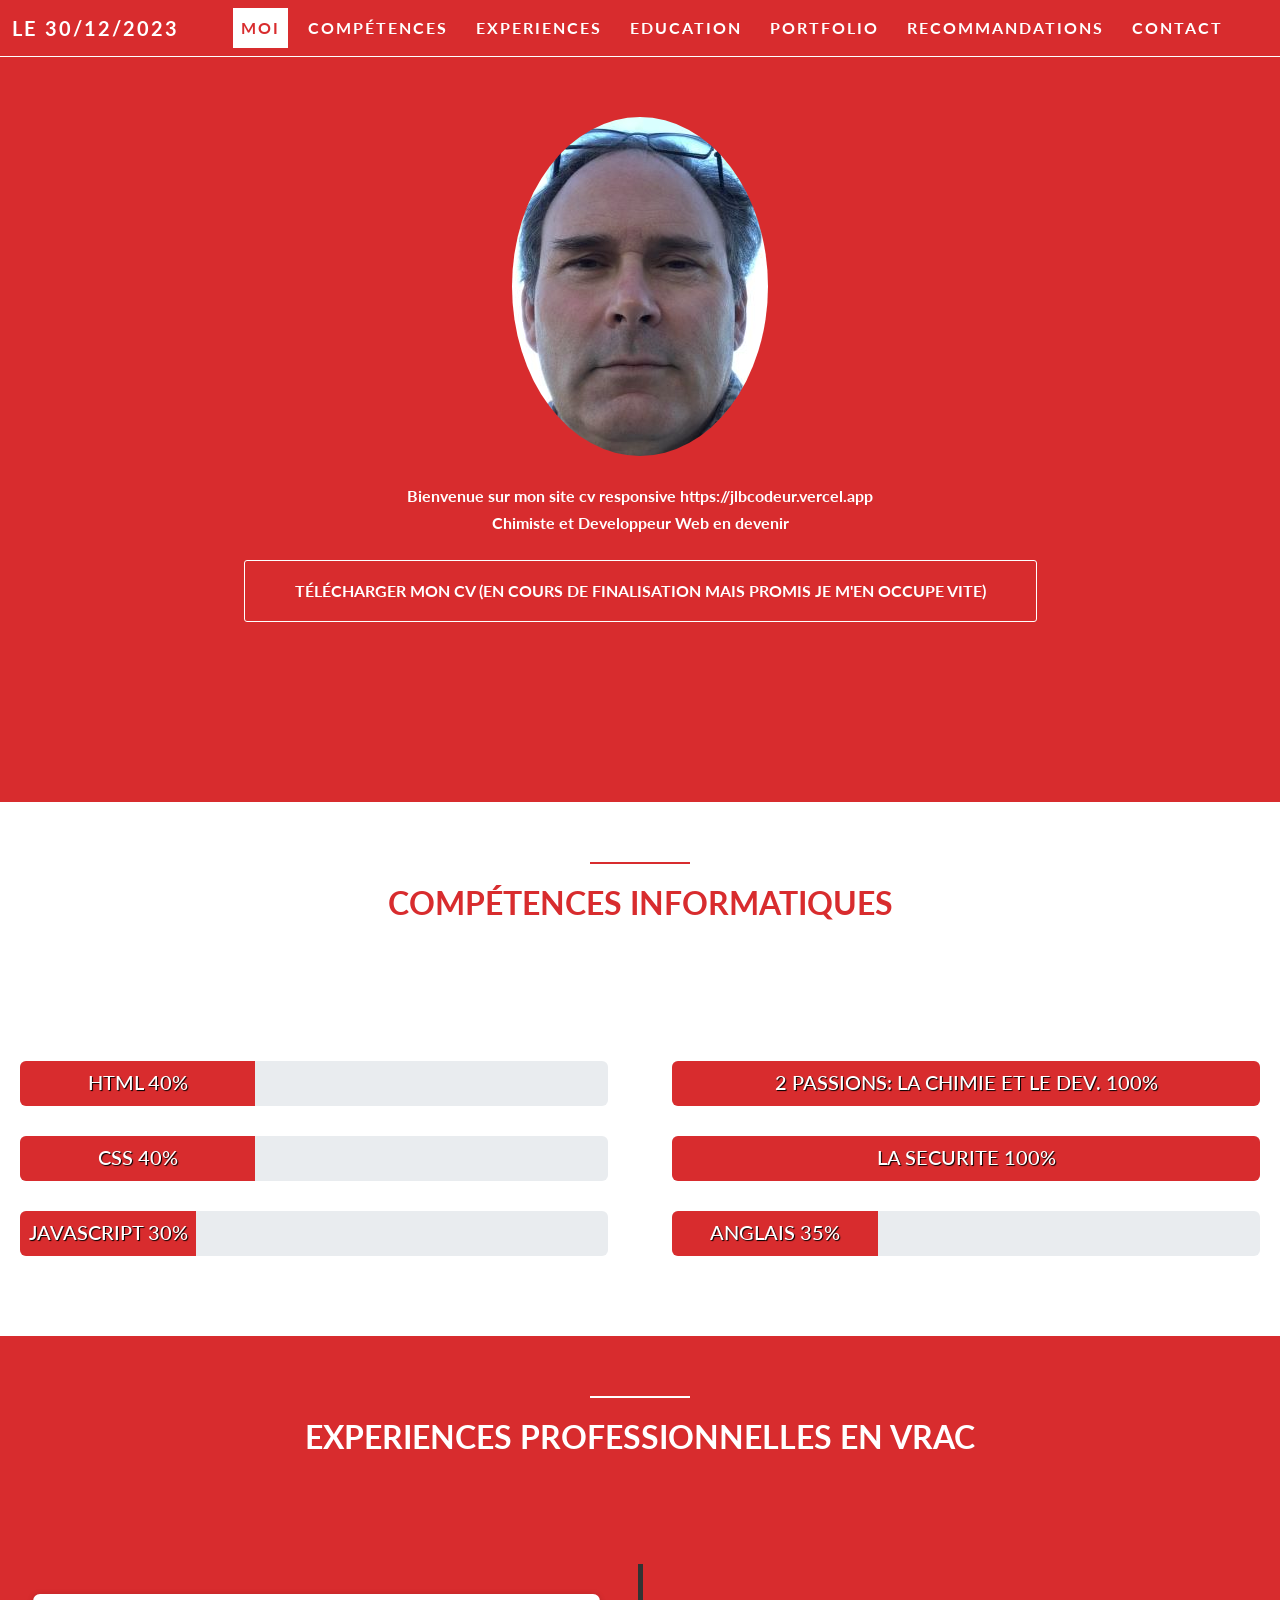
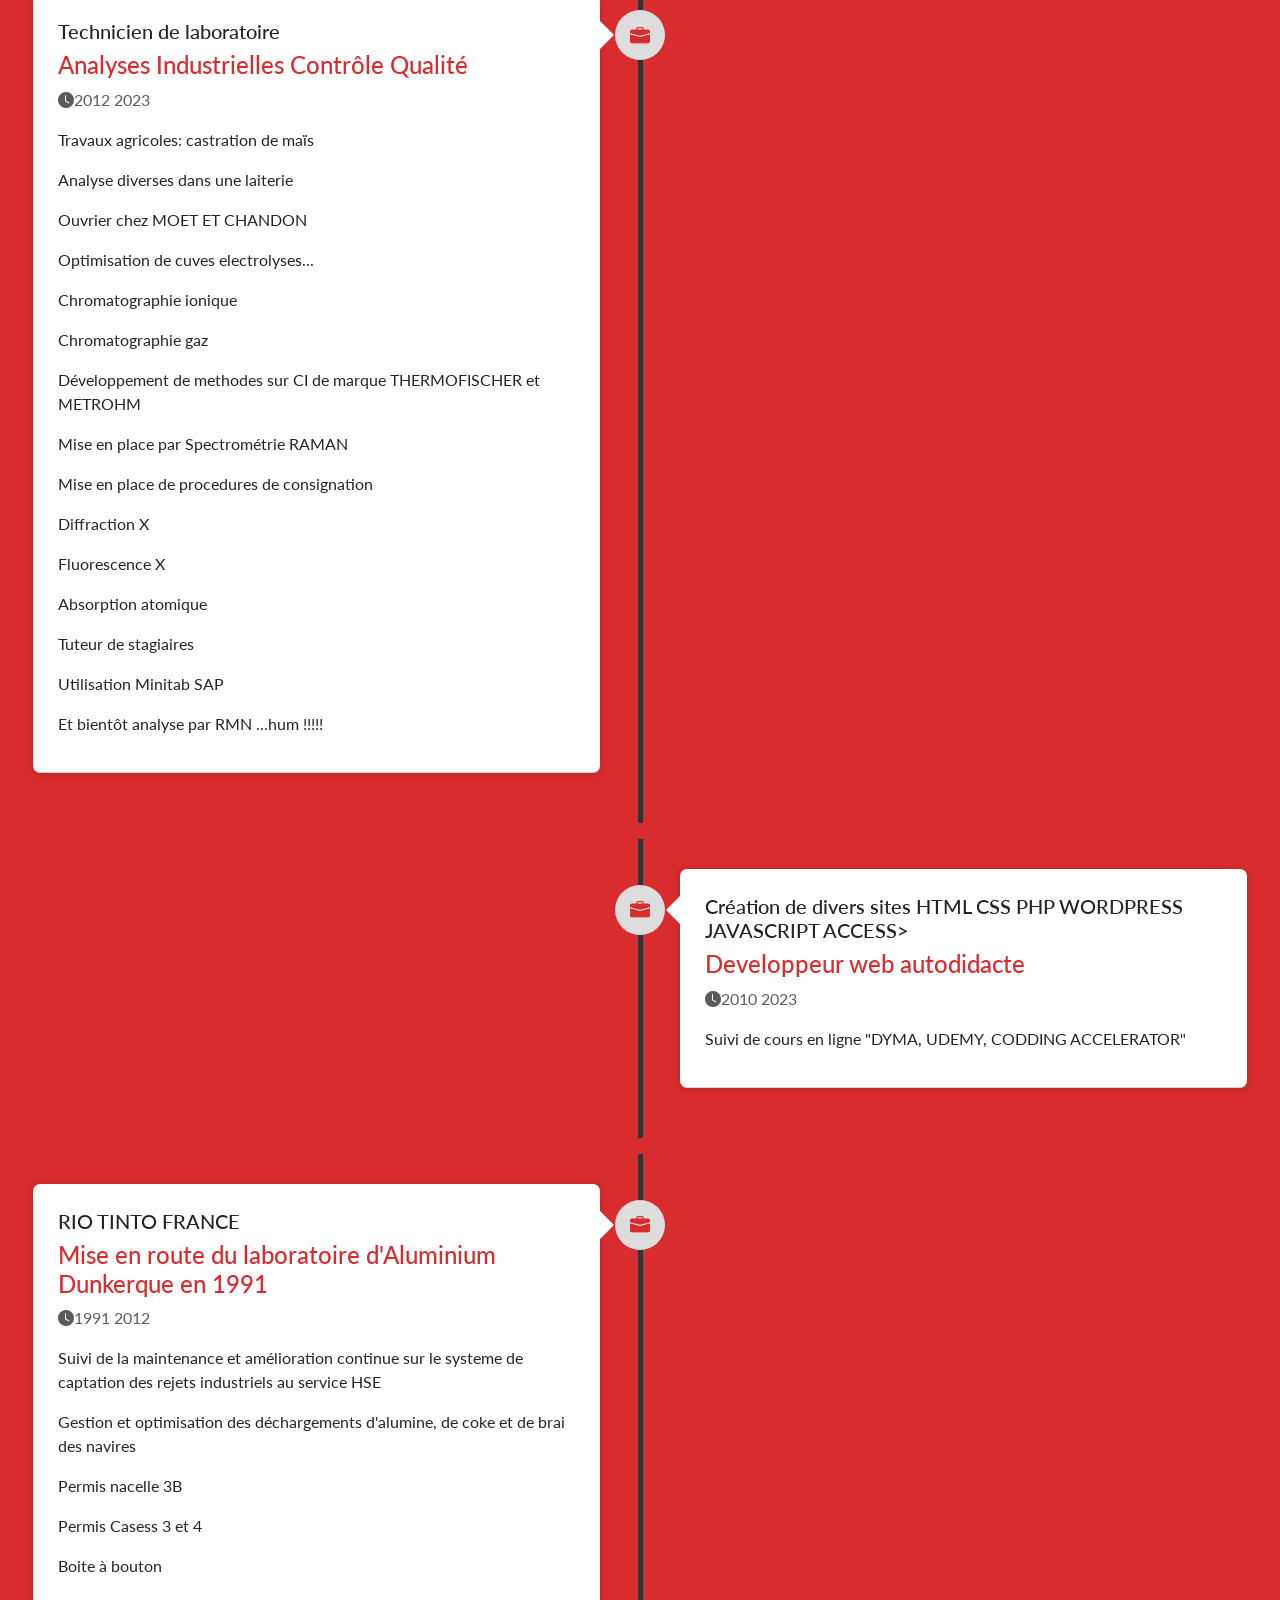
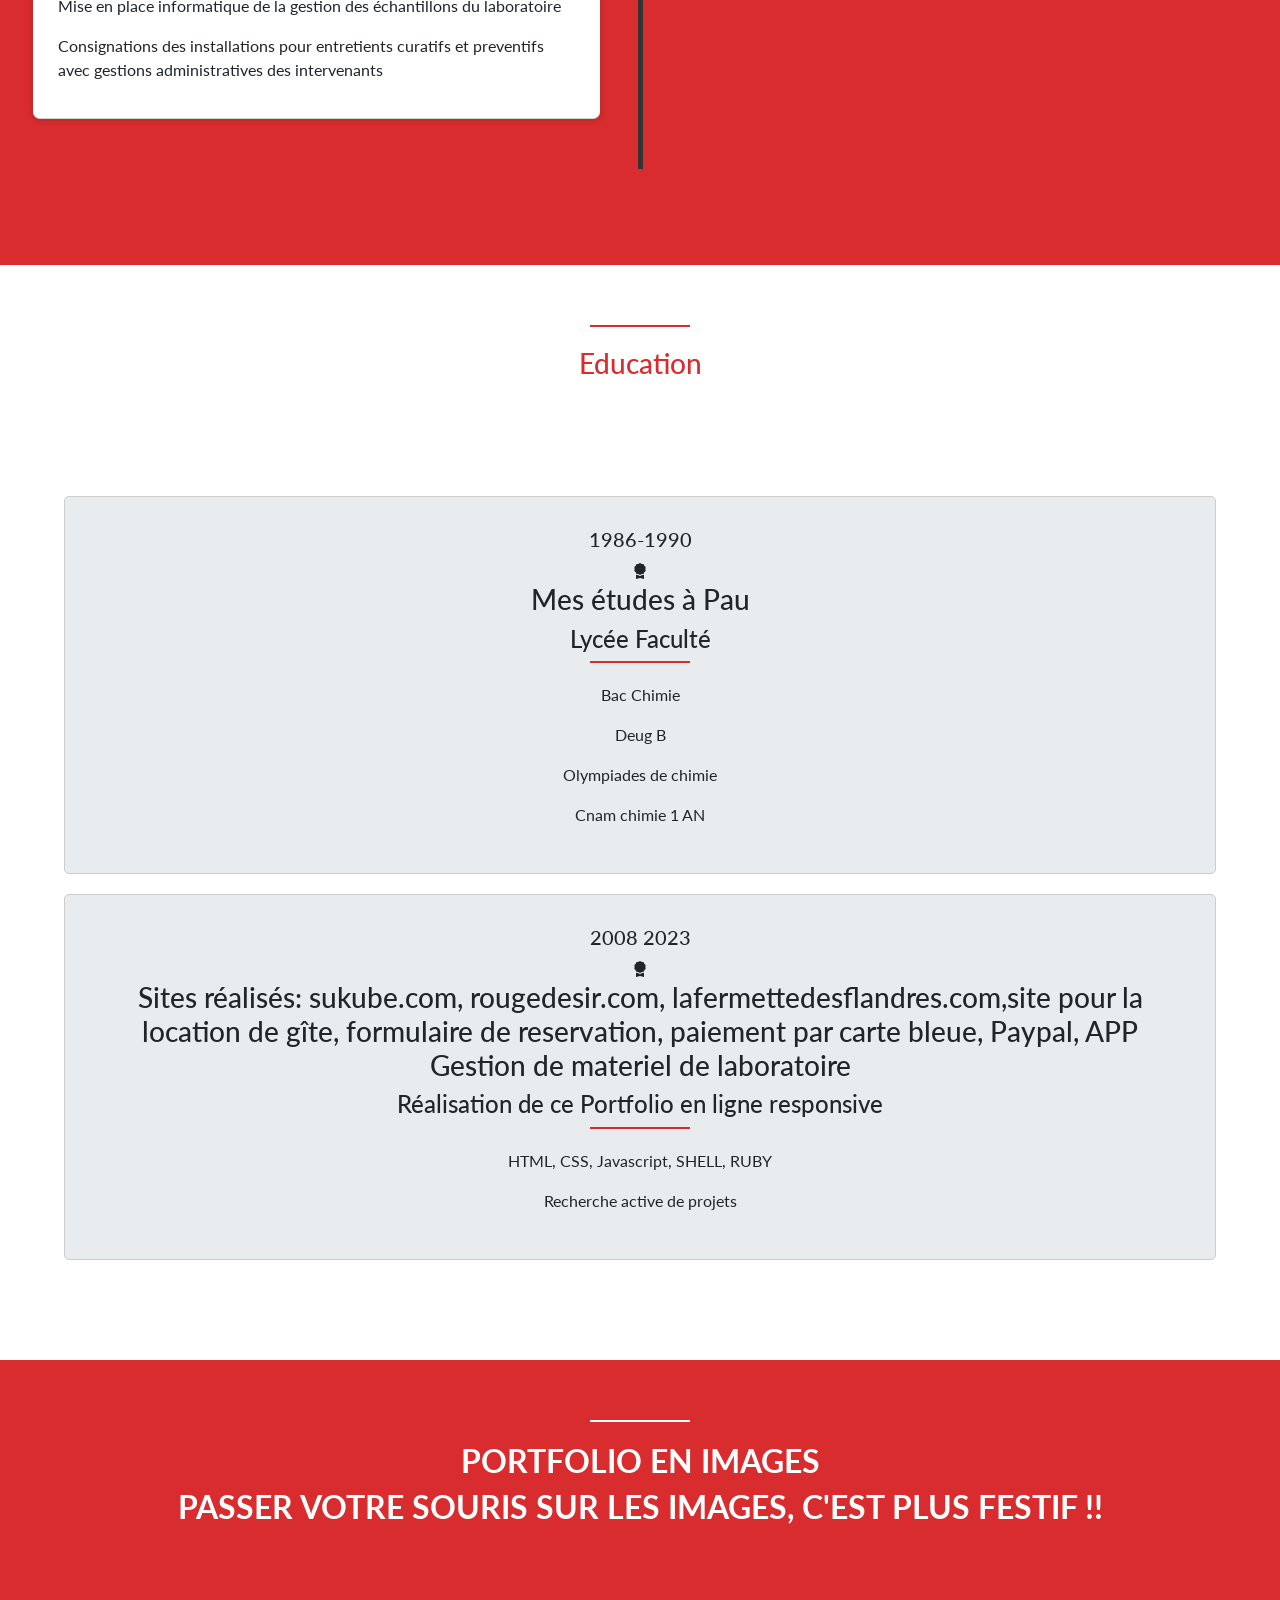
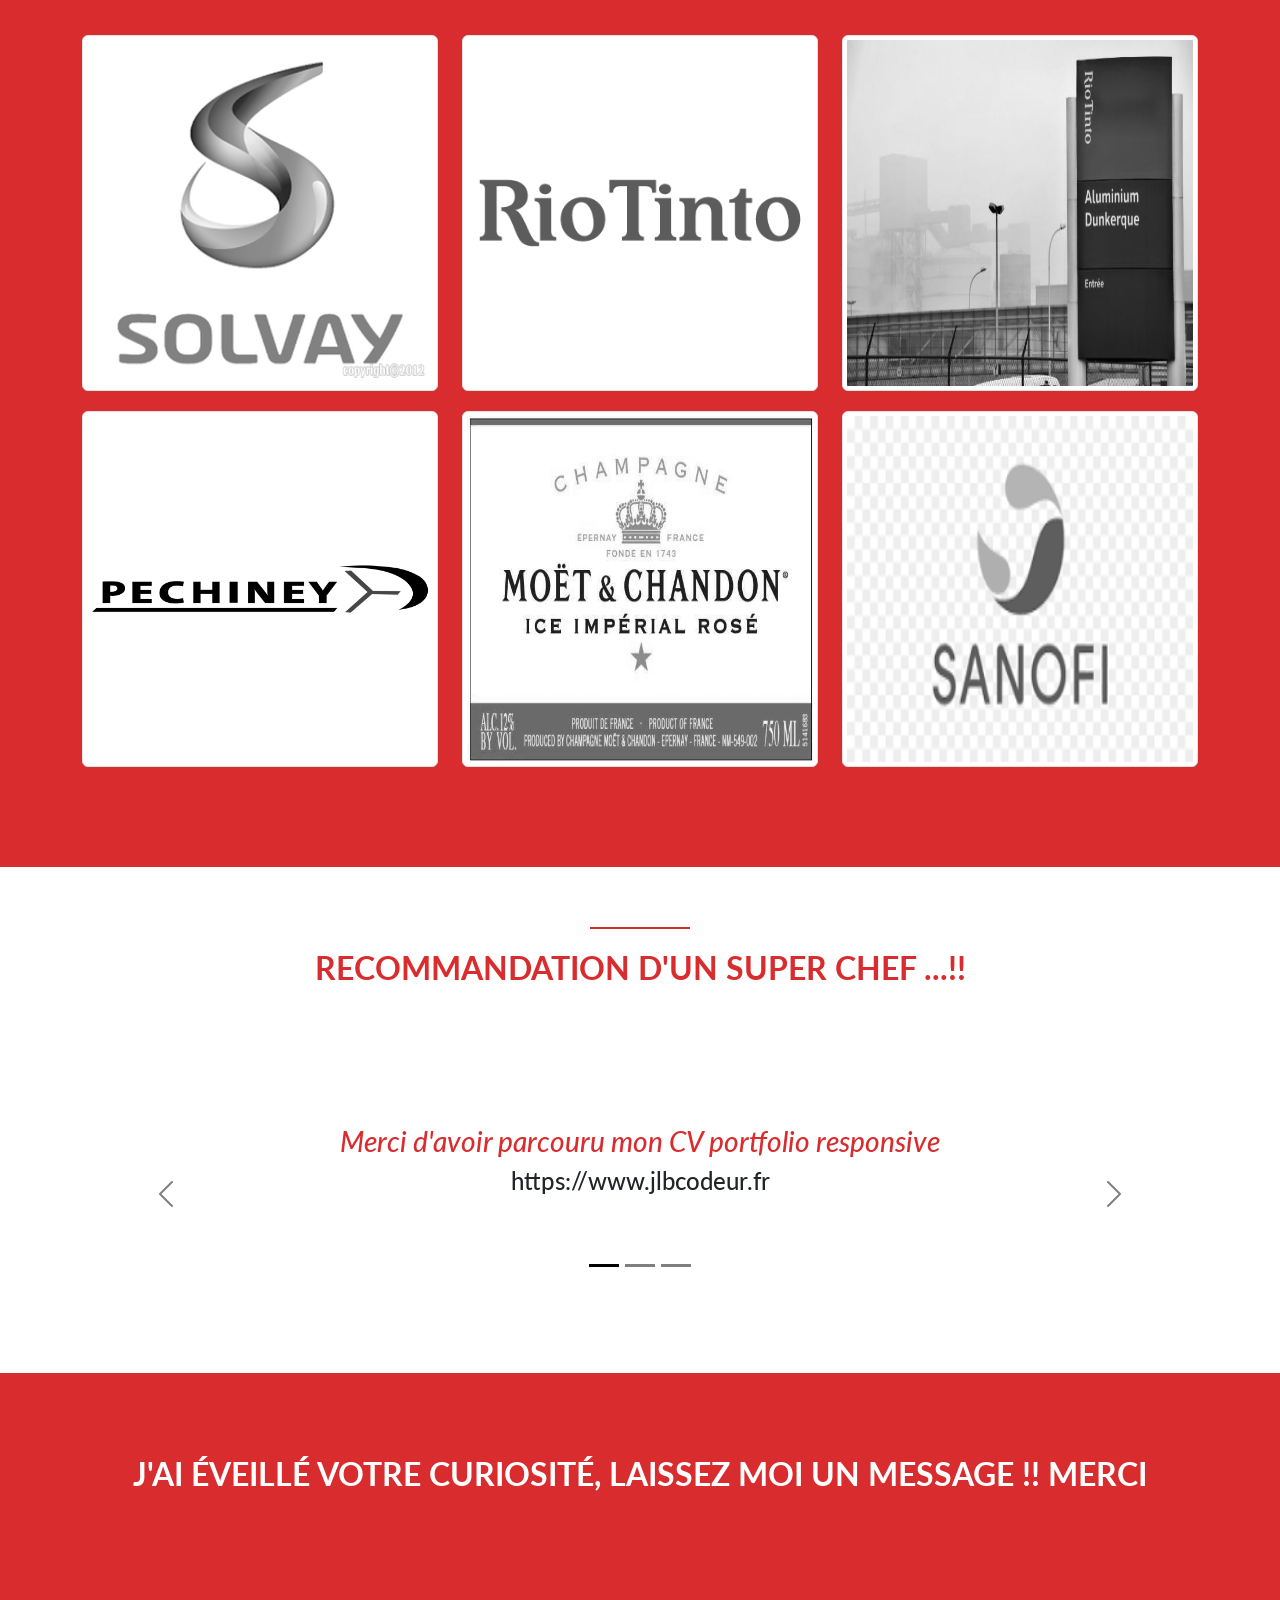
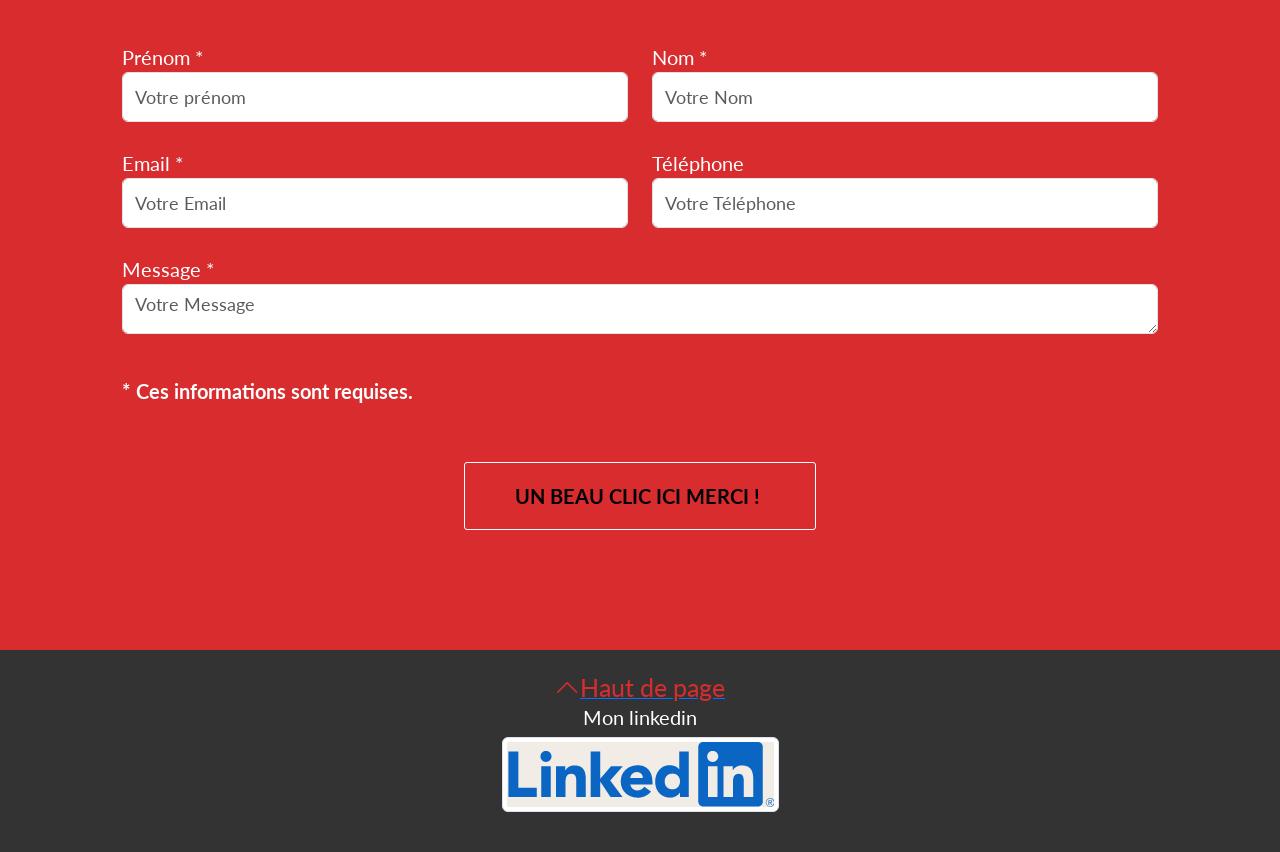
==== commit e3f2f0e8: "222" ====
--- a/public_html/index.html
+++ b/public_html/index.html
@@ -31,7 +31,7 @@
 
         <nav id="myNavbar" class="navbar navbar-expand-lg navbar-dark  sticky-top">
             <div class="container-fluid">
-                <a class="navbar-brand" href="#">Le 29/12/2023 </a>
+                <a class="navbar-brand" href="#">Le 30/12/2023 </a>
                 <button class="navbar-toggler" type="button" data-bs-toggle="collapse" data-bs-target="#navbarNav"
                     aria-controls="navbarNav" aria-expanded="false" aria-label="Toggle navigation">
                     <span class="navbar-toggler-icon"></span>
@@ -378,7 +378,6 @@
                     <h2>J'ai éveillé votre curiosité, laissez moi un message !! Merci</h2>
                 </div>
 
-                <ifr
                 <div class="row">
                     <div class="col-lg-12 ">
                         <form id="contact-form" method="POST" action="" role="form">
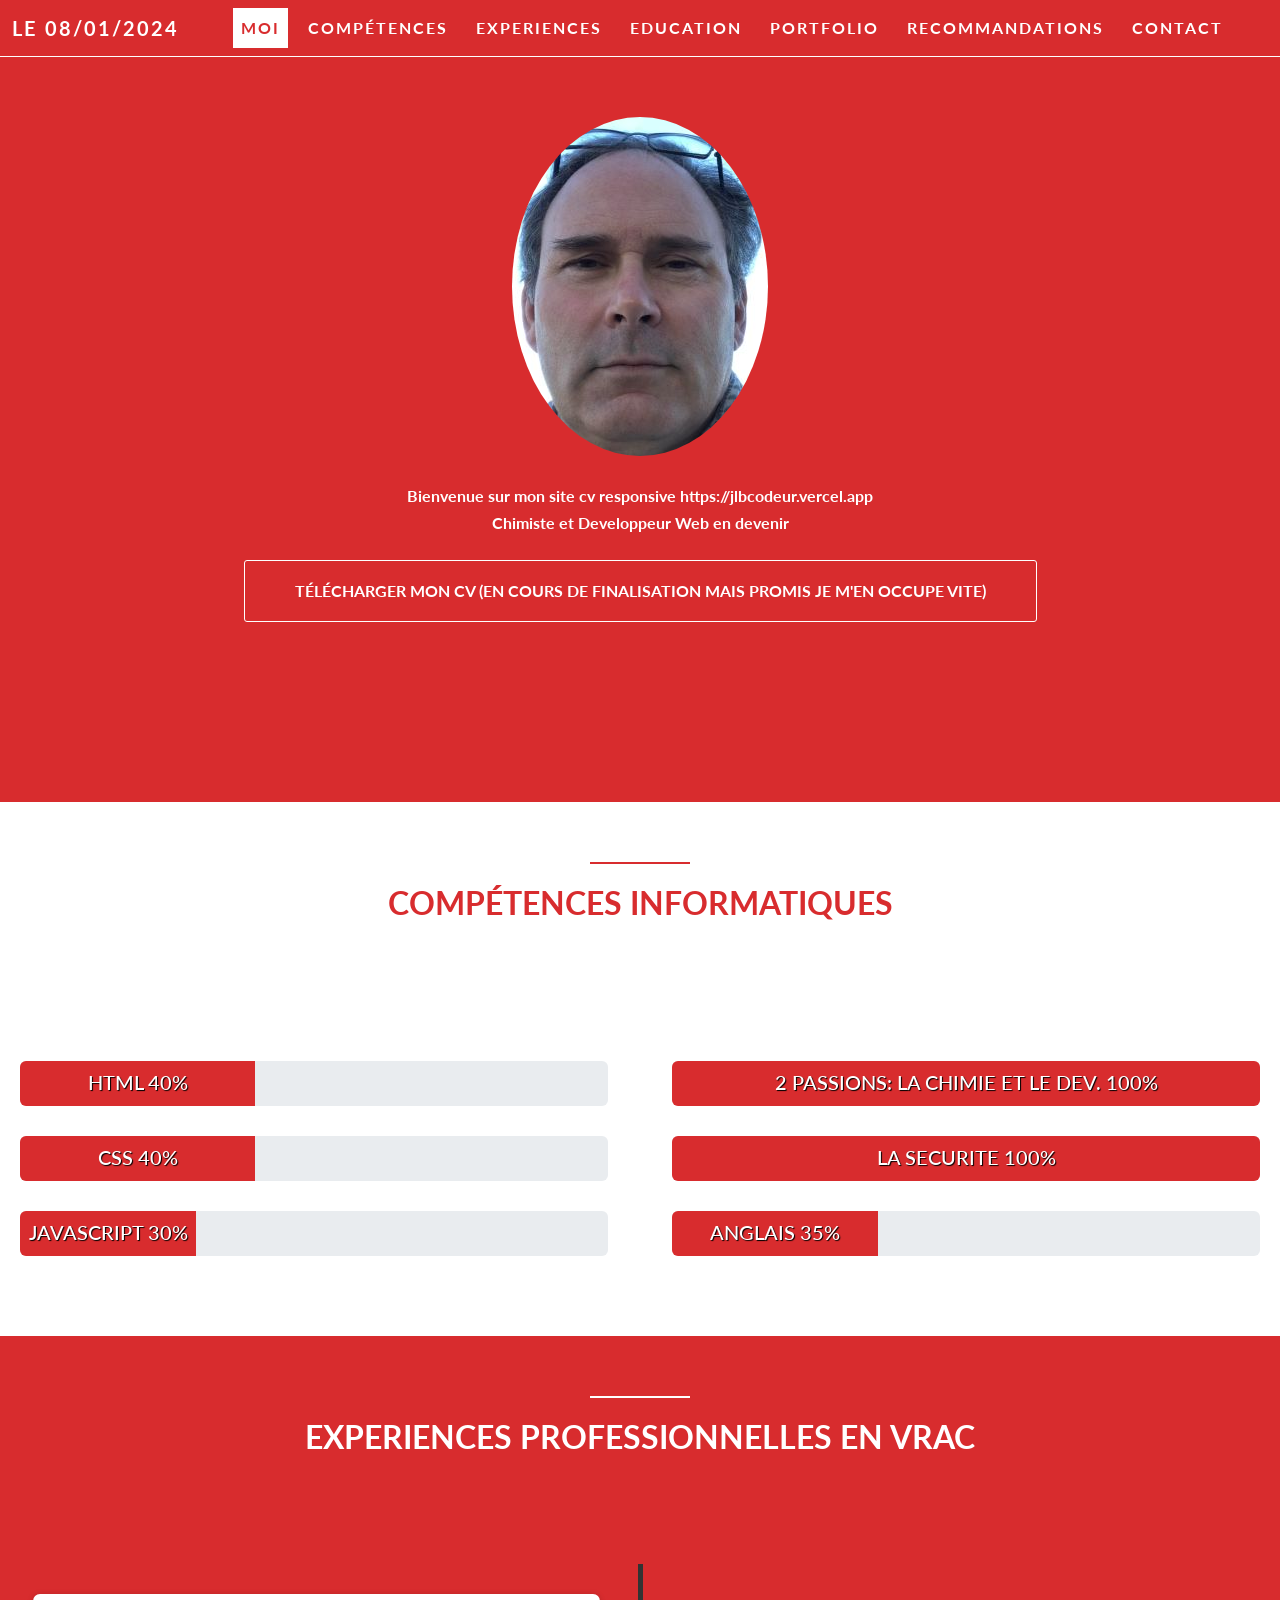
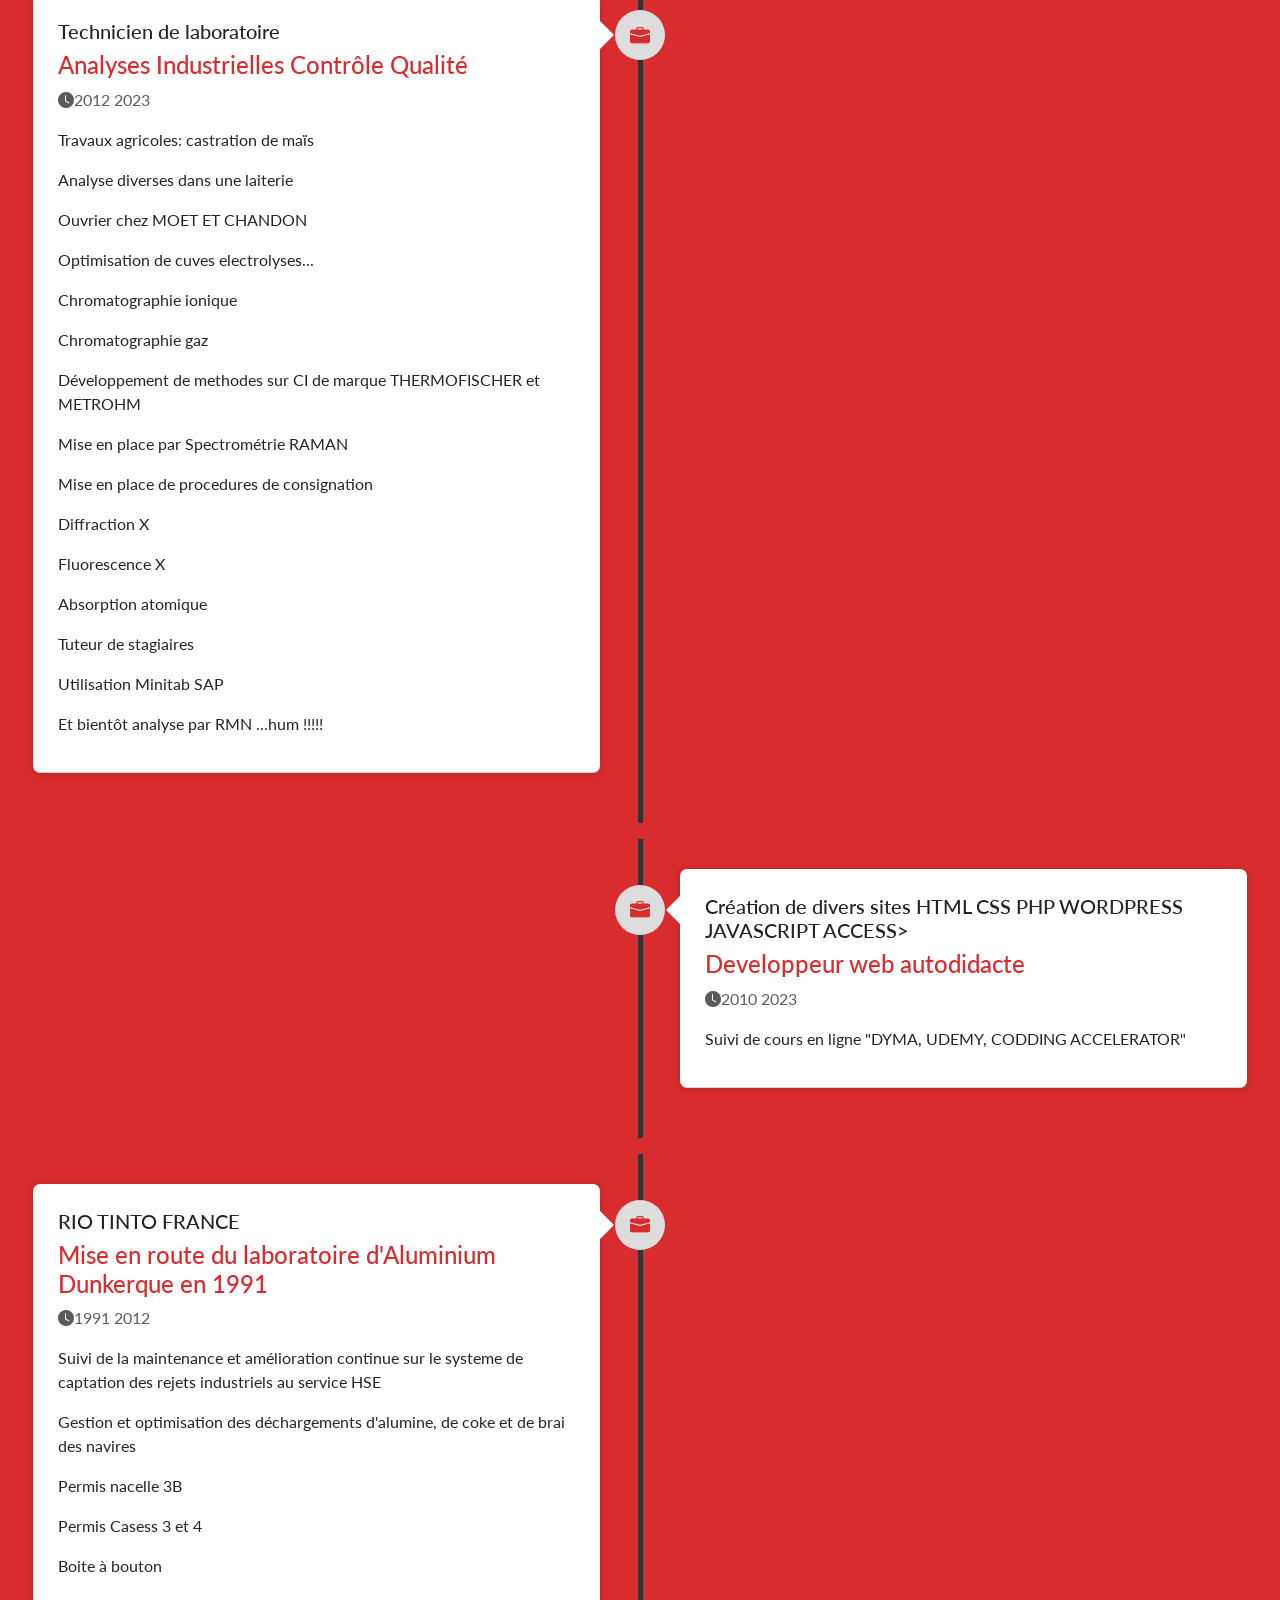
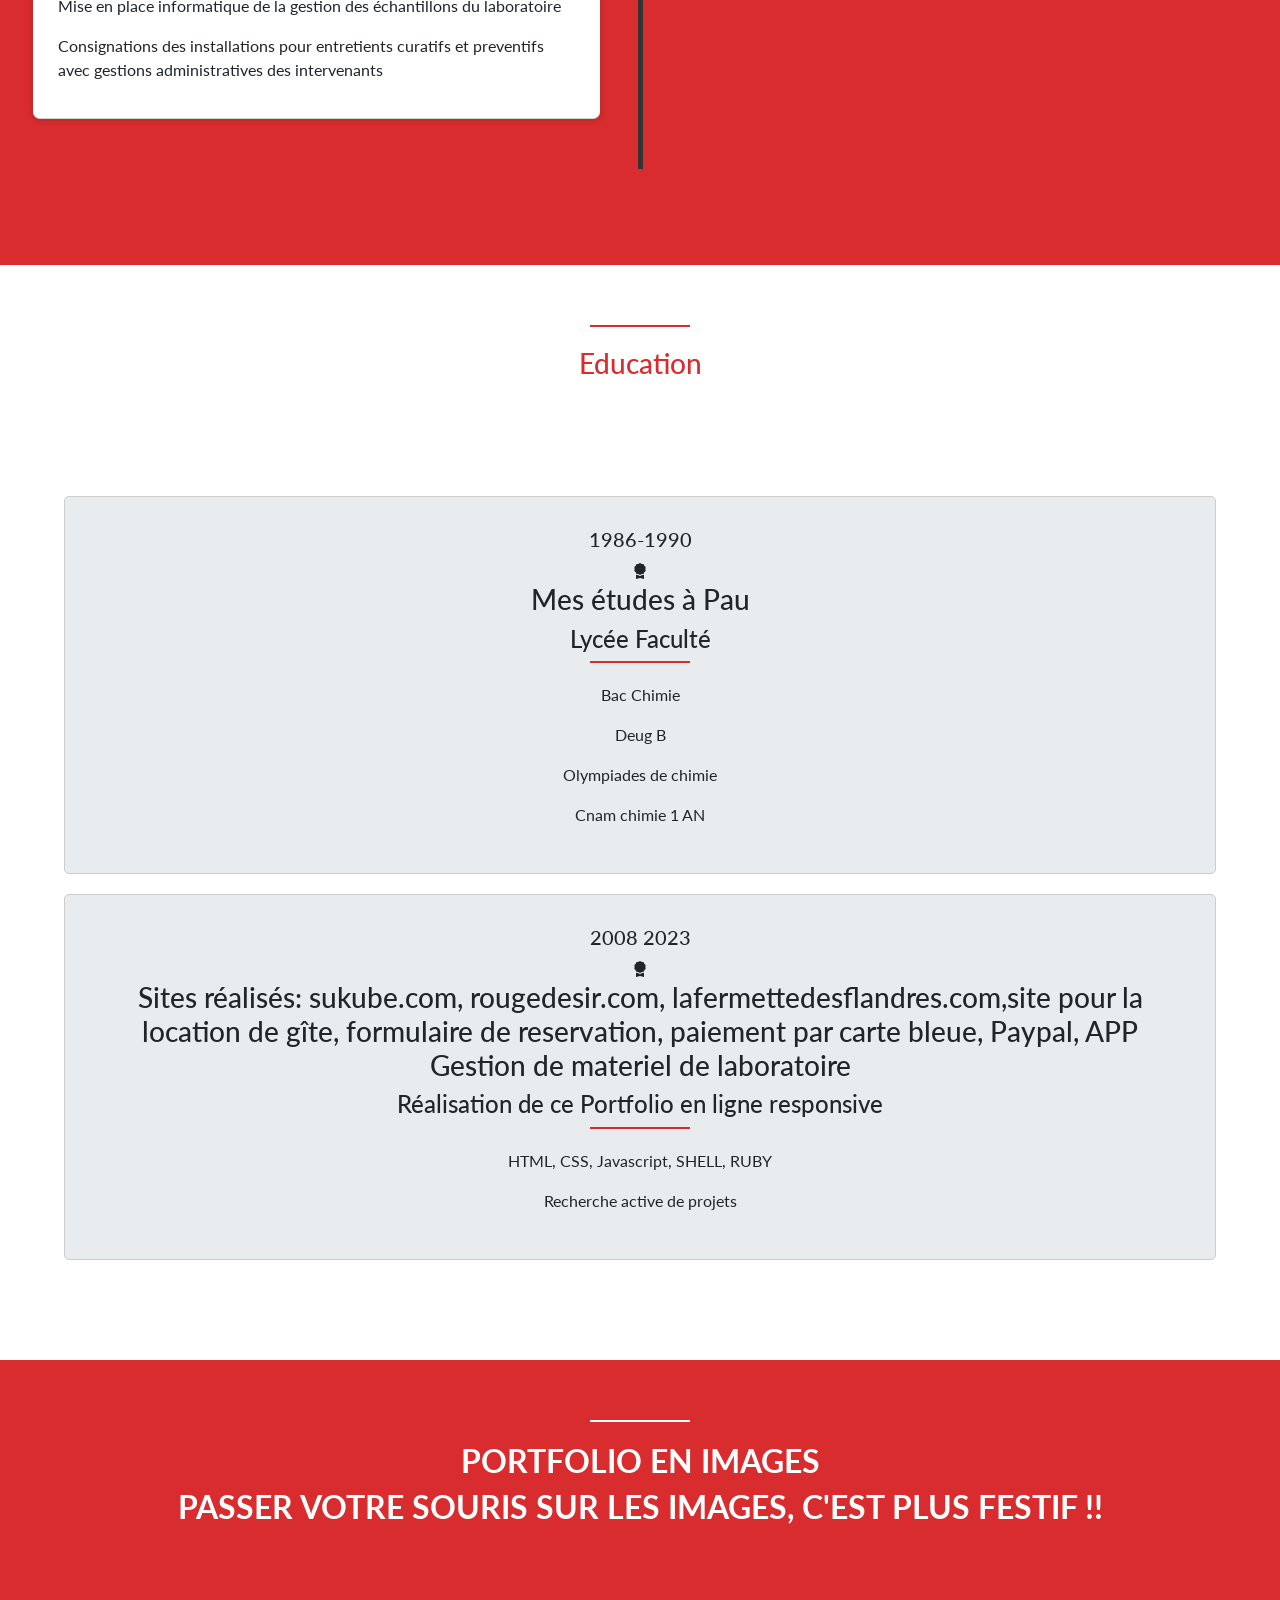
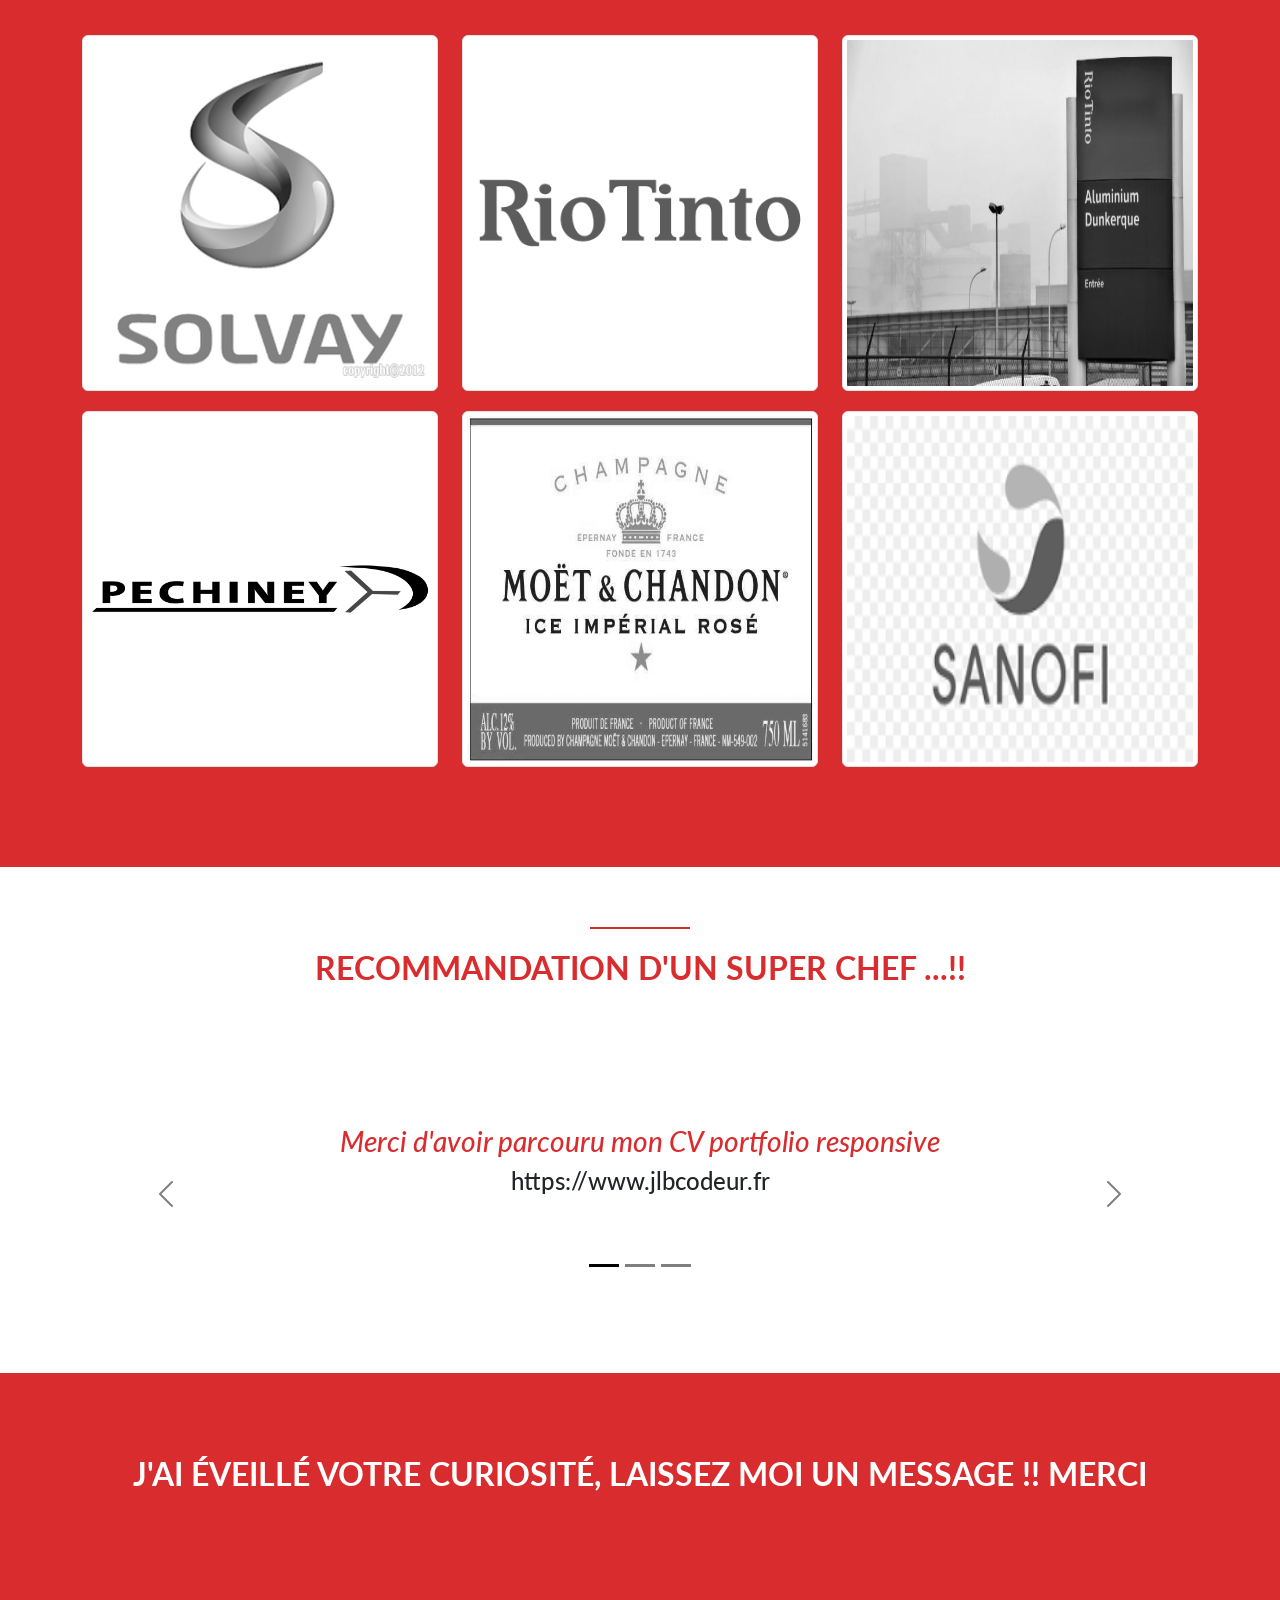
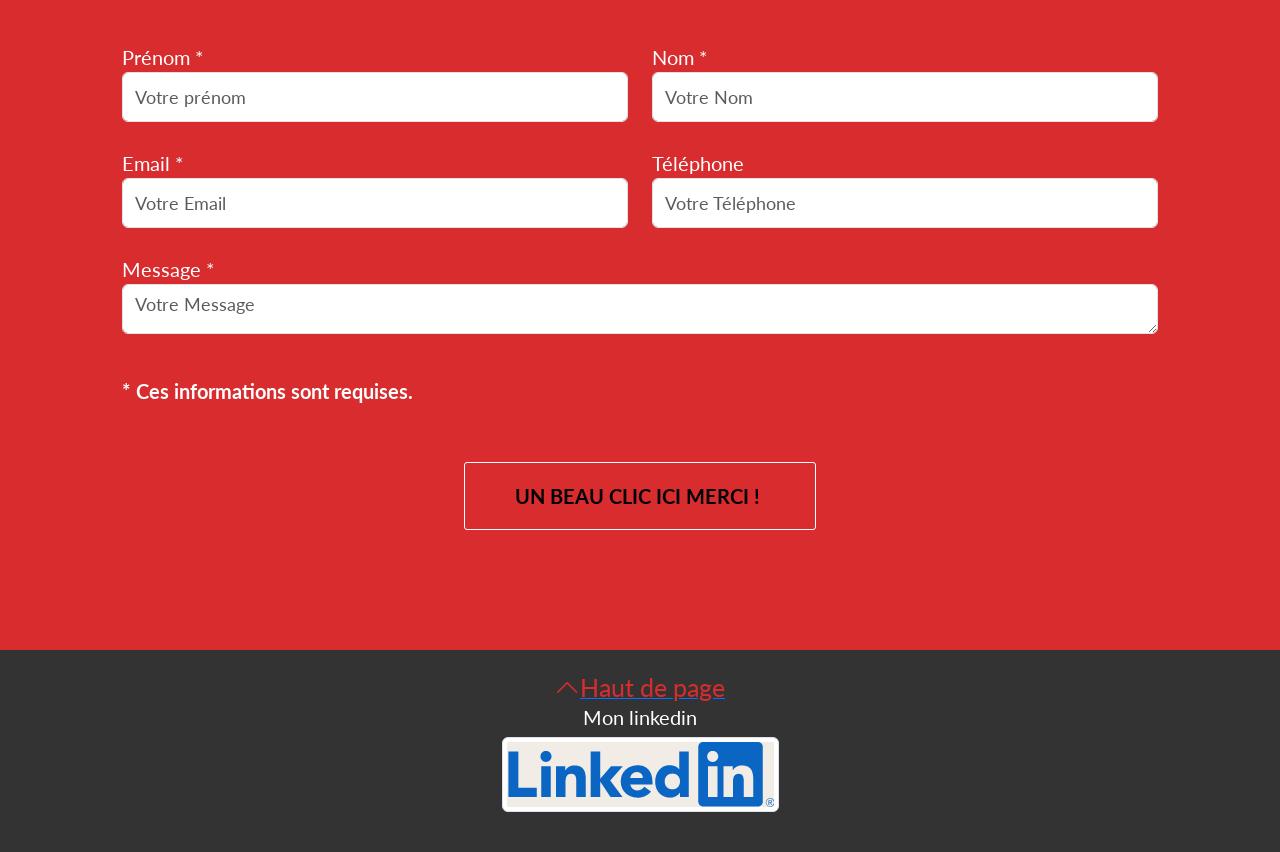
==== commit f51fc739: "22332" ====
--- a/public_html/index.html
+++ b/public_html/index.html
@@ -31,7 +31,7 @@
 
         <nav id="myNavbar" class="navbar navbar-expand-lg navbar-dark  sticky-top">
             <div class="container-fluid">
-                <a class="navbar-brand" href="#">Le 30/12/2023 </a>
+                <a class="navbar-brand" href="#">Le 08/01/2024 </a>
                 <button class="navbar-toggler" type="button" data-bs-toggle="collapse" data-bs-target="#navbarNav"
                     aria-controls="navbarNav" aria-expanded="false" aria-label="Toggle navigation">
                     <span class="navbar-toggler-icon"></span>
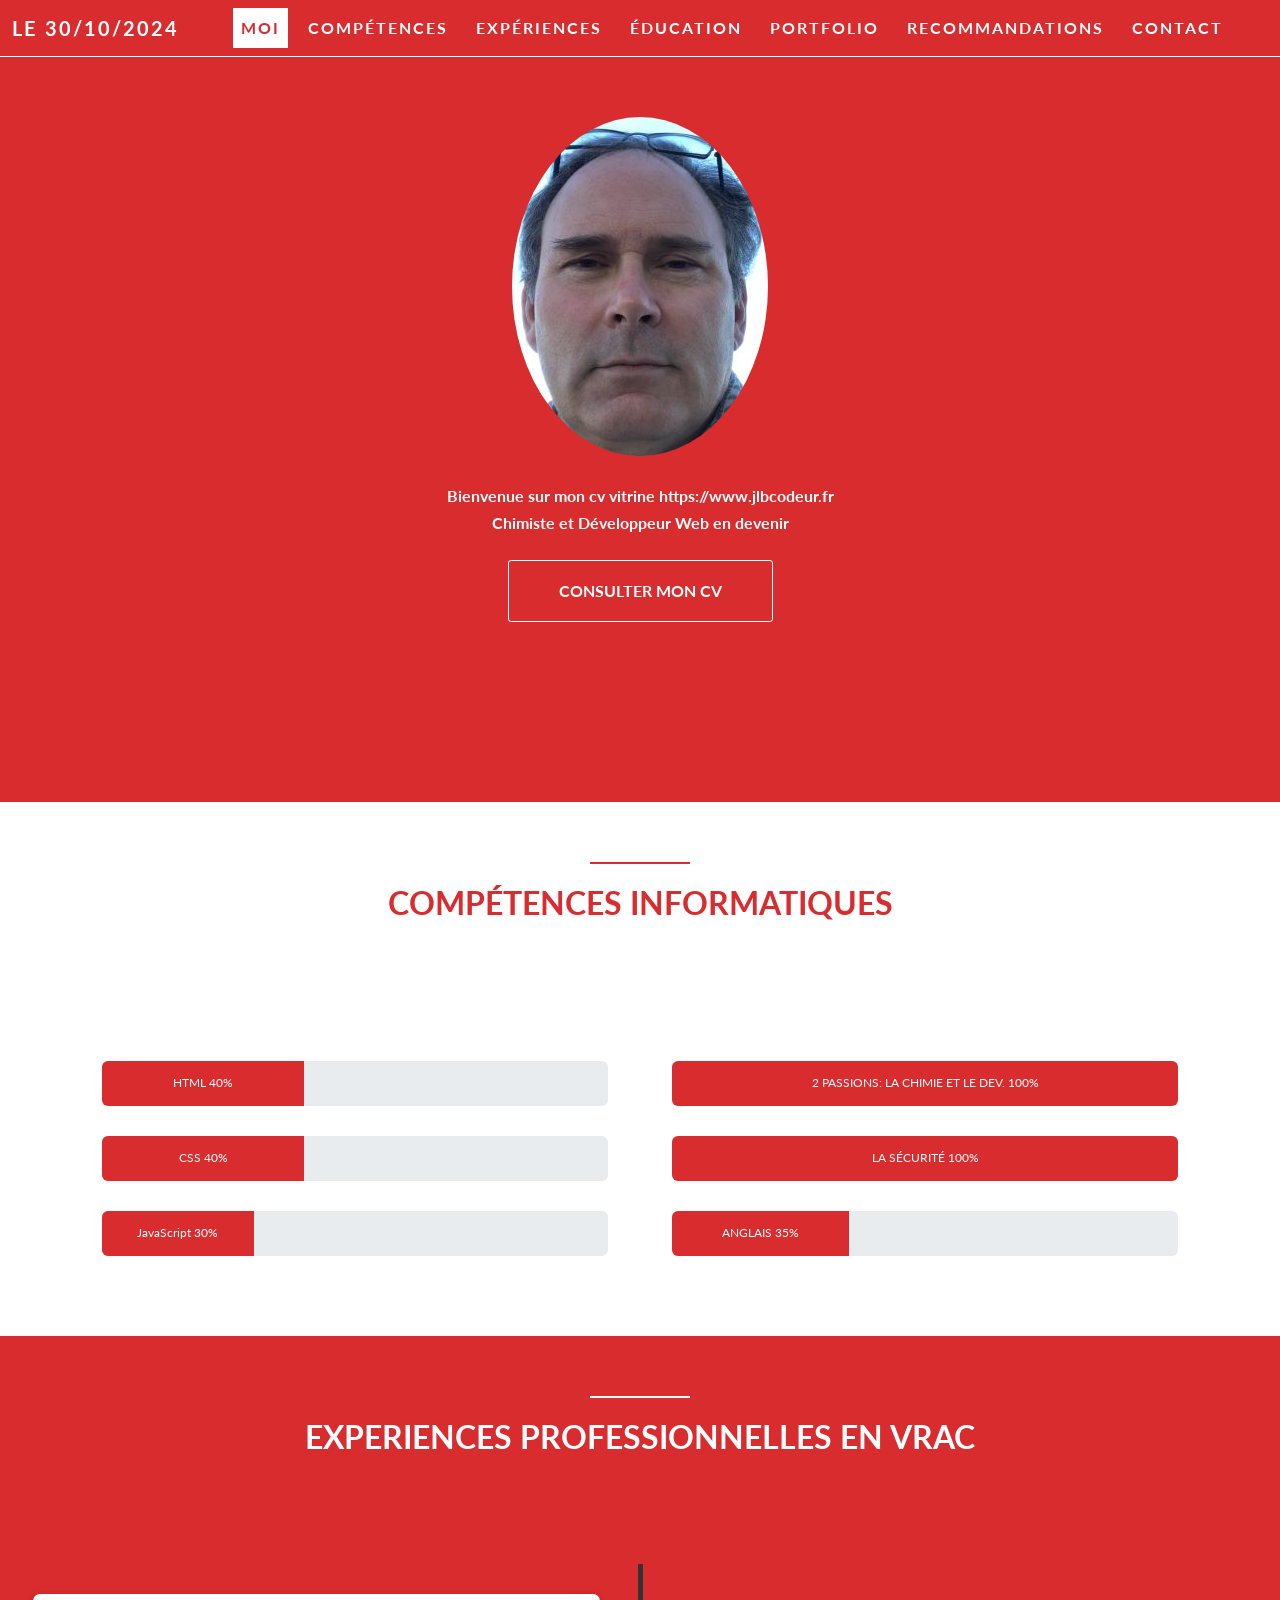
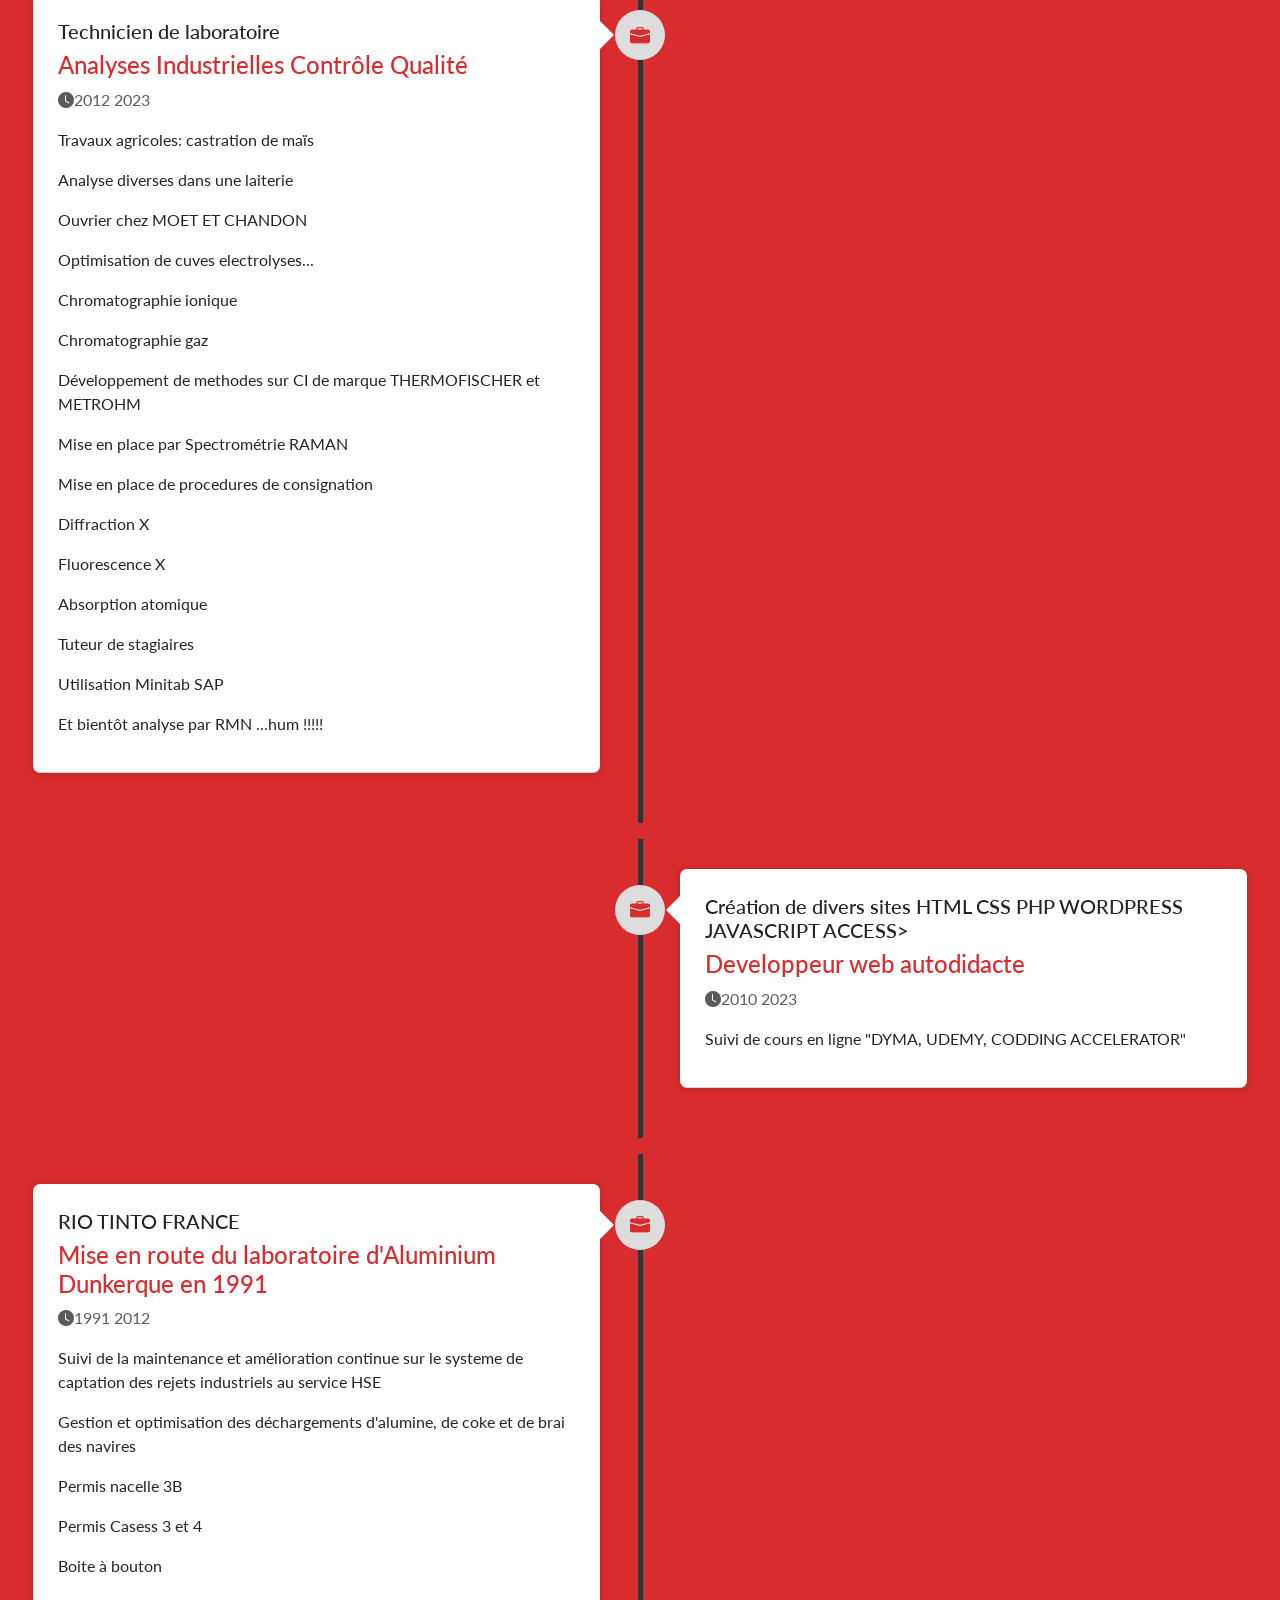
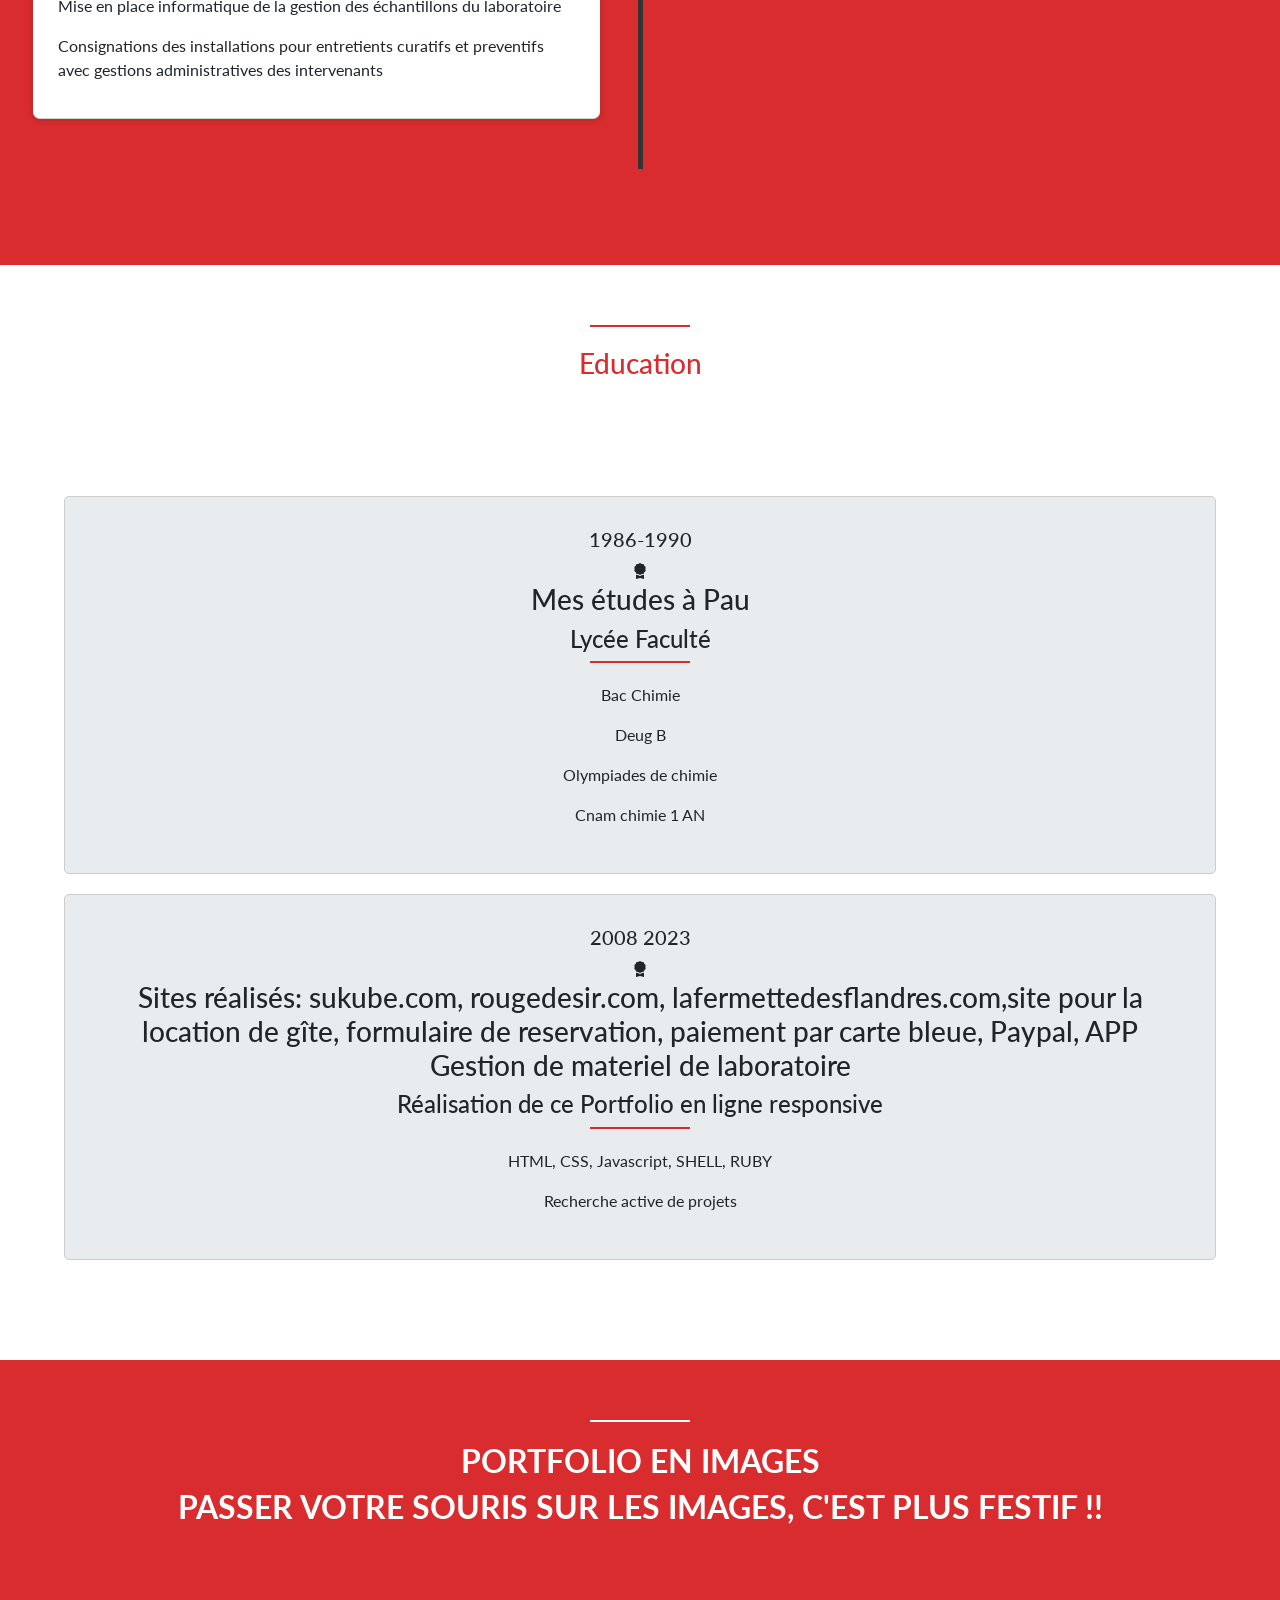
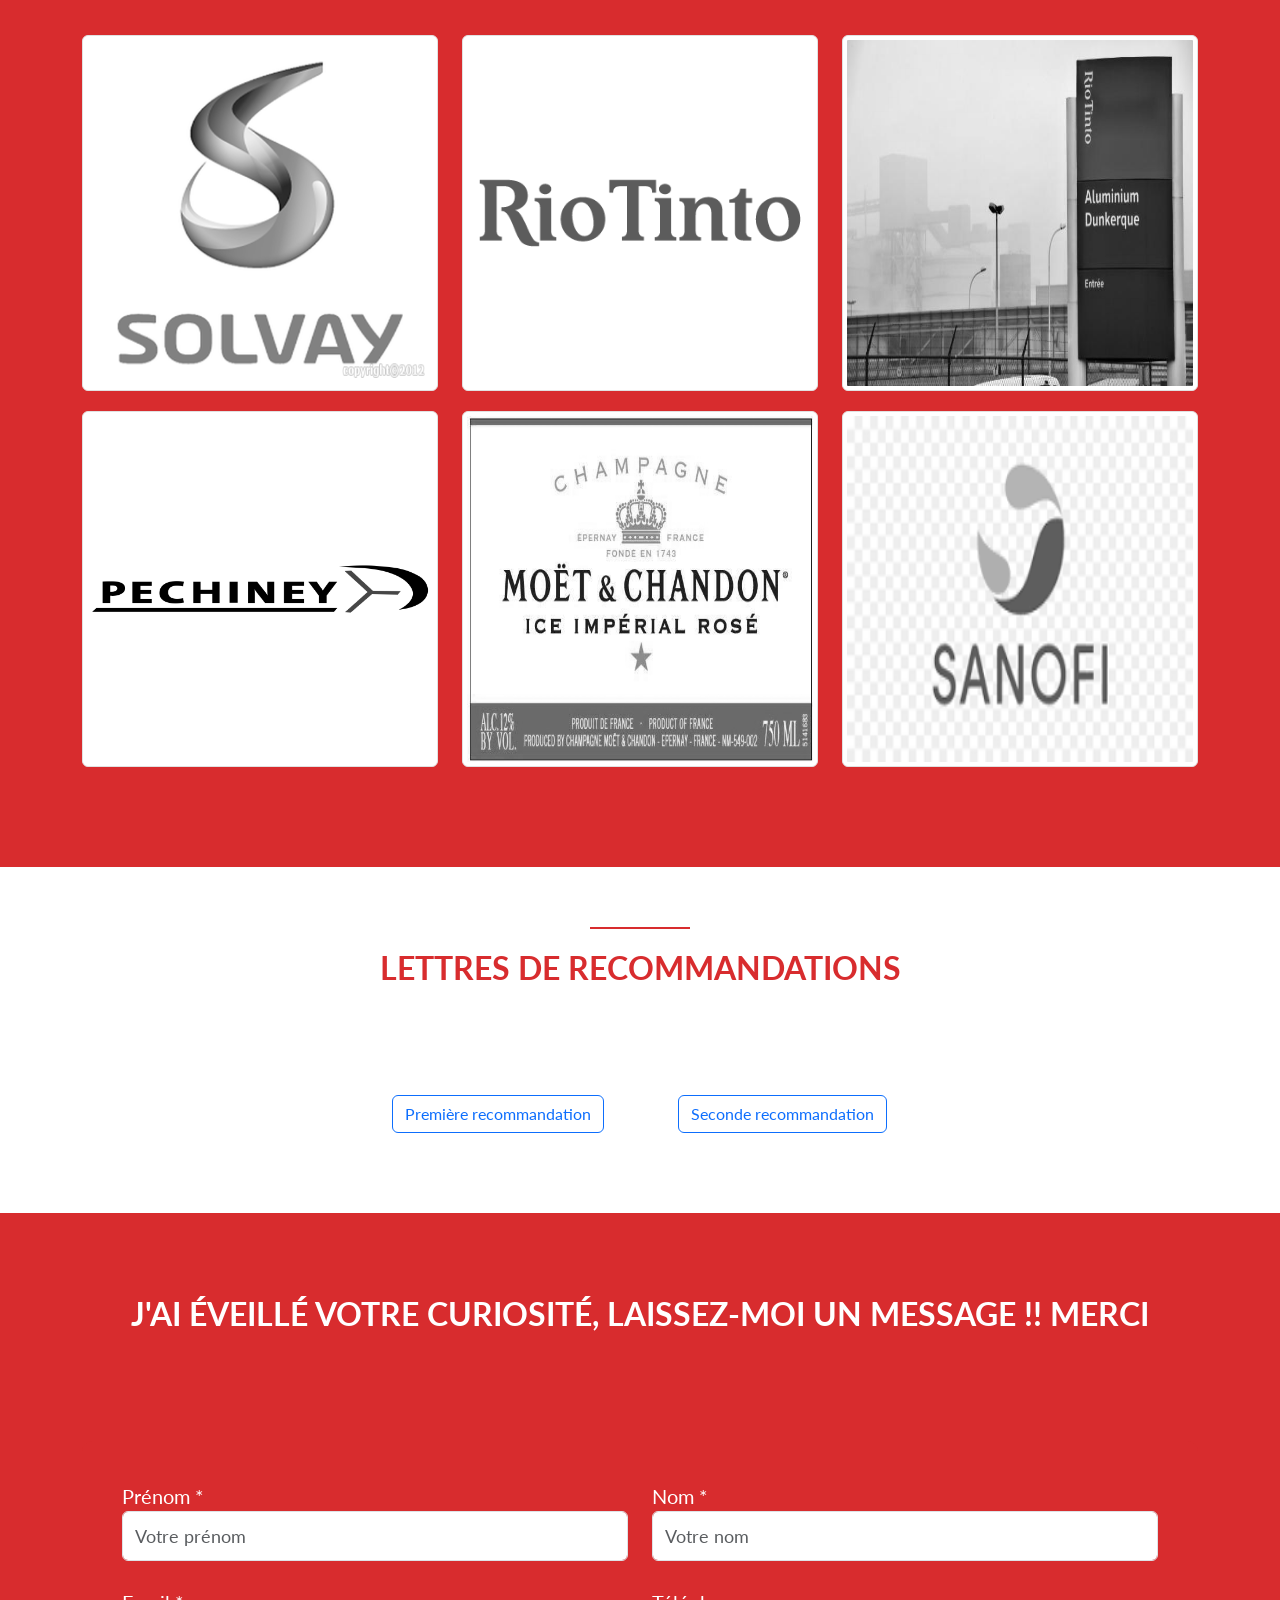
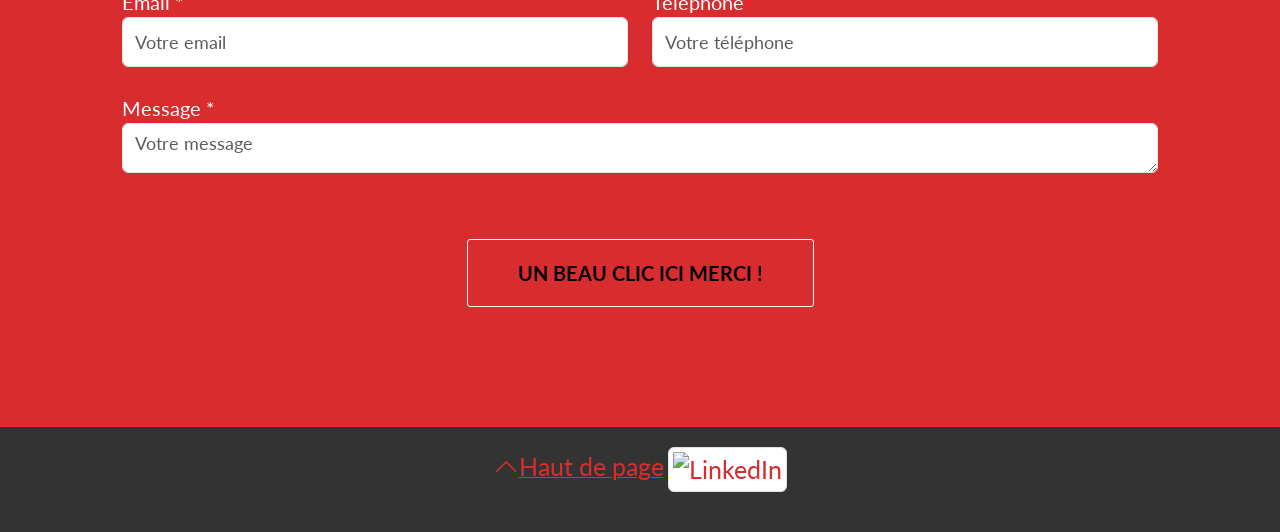
==== commit 732dc326: "Update index.html" ====
--- a/public_html/index.html
+++ b/public_html/index.html
@@ -1,9 +1,8 @@
-
 <!DOCTYPE html>
 <html>
 
 <head>
-    <title>Mon CV portfolio responsive</title>
+    <title>jlbo</title>
     <meta charset="utf-8">
     <meta name="viewport" content="width=device-width, initial-scale=1">
 
@@ -14,133 +13,78 @@
     </script>
 
     <link href='https://fonts.googleapis.com/css?family=Lato&subset=latin,latin-ext' rel='stylesheet' type='text/css'>
-
     <link rel="stylesheet" href="https://cdn.jsdelivr.net/npm/bootstrap-icons@1.9.1/font/bootstrap-icons.css">
 
     <script src="https://ajax.googleapis.com/ajax/libs/jquery/3.6.1/jquery.min.js"></script>
-
-    <link rel="stylesheet"  type="text/css" href="css/styles.css">
+    <link rel="stylesheet" href="css/styles.css">
     <script src="js/script.js"></script>
-    <link rel="icon" type="image/x-icon" href="images/favicon .ico">
-
-
 </head>
 
-<body>
-    <data-bs-spy="scroll" data-bs-target="#myNavbar">
-
-        <nav id="myNavbar" class="navbar navbar-expand-lg navbar-dark  sticky-top">
-            <div class="container-fluid">
-                <a class="navbar-brand" href="#">Le 08/01/2024 </a>
-                <button class="navbar-toggler" type="button" data-bs-toggle="collapse" data-bs-target="#navbarNav"
-                    aria-controls="navbarNav" aria-expanded="false" aria-label="Toggle navigation">
-                    <span class="navbar-toggler-icon"></span>
-                </button>
-                <div class="collapse navbar-collapse" id="navbarNav">
-                    <ul class="navbar-nav">
-                        <li class="nav-item">
-                            <a class="nav-link active" aria-current="page" href="#about">Moi</a>
-                        </li>
-                        <li class="nav-item">
-                            <a class="nav-link" href="#skills">Compétences</a>
-                        </li>
-                        <li class="nav-item">
-                            <a class="nav-link" href="#experience">Experiences</a>
-                        </li>
-                        <li class="nav-item">
-                            <a class="nav-link" href="#education">Education</a>
-                        <li class="nav-item">
-                            <a class="nav-link" href="#portfolio">Portfolio</a>
-                        </li>
-                        <li class="nav-item">
-                            <a class="nav-link" href="#recommendation">Recommandations</a>
-                        </li>
-                        <li class="nav-item">
-                            <a class="nav-link" href="#contact">Contact</a>
-                        </li>
-
-                    </ul>
-                </div>
-            </div>
-        </nav>
-
-
-
-
-
-
-        <section id="about" class="container-fluid">
-
-            <div class="col-8 col-lg 4 profile-picture">
-                <img src="images/me.png" class="rounded-circle">
-            </div>
-            <div class="heading">
-                <h6>Bienvenue sur mon site cv responsive https://jlbcodeur.vercel.app</h2>
-                    <h6>Chimiste et Developpeur Web en devenir</h2>
-                        <a href="images/cv.PNG" target="_blank" class="button1">Télécharger mon CV (en cours de
-                            finalisation mais promis je m'en occupe vite)</a>
-            </div>
-        </section>
-
-        <section id="skills">
-            <div class="divider">
-            </div>
-            <div class="heading">
-                <h2>Compétences informatiques</h2>
-            </div>
-            <div class="container">
-            </div>
+<body data-bs-spy="scroll" data-bs-target="#myNavbar">
+    <nav id="myNavbar" class="navbar navbar-expand-lg navbar-dark sticky-top">
+        <div class="container-fluid">
+            <a class="navbar-brand" href="#">Le 30/10/2024</a>
+            <button class="navbar-toggler" type="button" data-bs-toggle="collapse" data-bs-target="#navbarNav"
+                aria-controls="navbarNav" aria-expanded="false" aria-label="Toggle navigation">
+                <span class="navbar-toggler-icon"></span>
+            </button>
+            <div class="collapse navbar-collapse" id="navbarNav">
+                <ul class="navbar-nav">
+                    <li class="nav-item"><a class="nav-link active" href="#about">Moi</a></li>
+                    <li class="nav-item"><a class="nav-link" href="#skills">Compétences</a></li>
+                    <li class="nav-item"><a class="nav-link" href="#experience">Expériences</a></li>
+                    <li class="nav-item"><a class="nav-link" href="#education">Éducation</a></li>
+                    <li class="nav-item"><a class="nav-link" href="#portfolio">Portfolio</a></li>
+                    <li class="nav-item"><a class="nav-link" href="#recommendation">Recommandations</a></li>
+                    <li class="nav-item"><a class="nav-link" href="#contact">Contact</a></li>
+                </ul>
+            </div>
+        </div>
+    </nav>
+
+    <section id="about" class="container-fluid">
+        <div class="col-8 col-lg-4 profile-picture">
+            <img src="images/me.png" class="rounded-circle" alt="Photo de profil">
+        </div>
+        <div class="heading">
+            <h6>Bienvenue sur mon cv vitrine https://www.jlbcodeur.fr</h6>
+            <h6>Chimiste et Développeur Web en devenir</h6>
+            <a href="https://drive.google.com/file/d/124MI74A9S_NKGDPysilMAiZSd6FCbrEh/view?usp=drive_link" target="_blank" class="button1">Consulter mon CV</a>
+        </div>
+    </section>
+
+    <section id="skills">
+        <div class="divider"></div>
+        <div class="heading"><h2>Compétences informatiques</h2></div>
+        <div class="container">
             <div class="row">
-
                 <div class="col-lg-6">
                     <div class="progress">
-                        <div class="progress-bar" role="progressbar" style="width: 40%;" aria-valuenow="40"
-                            aria-valuemin="0" aria-valuemax="100">
-                            <h5>HTML 40%</h5>
-                        </div>
-                    </div>
-
-                    <div class="progress">
-                        <div class="progress-bar" role="progressbar" style="width: 40%;" aria-valuenow="40"
-                            aria-valuemin="0" aria-valuemax="100">
-                            <h5>CSS 40%</h5>
-                        </div>
-                    </div>
-
-                    <div class="progress">
-                        <div class="progress-bar" role="progressbar" style="width: 30%;" aria-valuenow="30"
-                            aria-valuemin="0" aria-valuemax="100">
-                            <h5>JAVASCRIPT 30%</h5>
-                        </div>
-                    </div>
-                </div>
-
+                        <div class="progress-bar" role="progressbar" style="width: 40%;">HTML 40%</div>
+                    </div>
+                    <div class="progress">
+                        <div class="progress-bar" role="progressbar" style="width: 40%;">CSS 40%</div>
+                    </div>
+                    <div class="progress">
+                        <div class="progress-bar" role="progressbar" style="width: 30%;">JavaScript 30%</div>
+                    </div>
+                </div>
                 <div class="col-lg-6">
                     <div class="progress">
-                        <div class="progress-bar" role="progressbar" style="width: 100%;" aria-valuenow="100"
-                            aria-valuemin="0" aria-valuemax="100">
-                            <h5> 2 PASSIONS: LA CHIMIE ET LE DEV. 100%</h5>
-                        </div>
-                    </div>
-
-                    <div class="progress">
-                        <div class="progress-bar" role="progressbar" style="width: 100%;" aria-valuenow="100"
-                            aria-valuemin="0" aria-valuemax="100">
-                            <h5>LA SECURITE 100%</h5>
-                        </div>
-                    </div>
-
-                    <div class="progress">
-                        <div class="progress-bar" role="progressbar" style="width: 35%;" aria-valuenow="35"
-                            aria-valuemin="0" aria-valuemax="100">
-                            <h5>ANGLAIS 35%</h5>
-                        </div>
-                    </div>
-                </div>
-
-        </section>
-
-        <section id="experience">
+                        <div class="progress-bar" role="progressbar" style="width: 100%;">2 PASSIONS: LA CHIMIE ET LE DEV. 100%</div>
+                    </div>
+                    <div class="progress">
+                        <div class="progress-bar" role="progressbar" style="width: 100%;">LA SÉCURITÉ 100%</div>
+                    </div>
+                    <div class="progress">
+                        <div class="progress-bar" role="progressbar" style="width: 35%;">ANGLAIS 35%</div>
+                    </div>
+                </div>
+            </div>
+        </div>
+    </section>
+
+    <section id="experience">
             <div class="divider white"></div>
             <div class="heading">
                 <h2>EXPERIENCES PROFESSIONNELLES EN VRAC</h2>
@@ -269,7 +213,7 @@
             </div>
         </section>
 
-        <section id="portfolio">
+      <section id="portfolio">
             <div class="container">
                 <div class="divider white"></div>
                 <div class="heading">
@@ -324,113 +268,121 @@
 
         </section>
 
-        <section id="recommendation">
-            <div class="container">
-                <div class="divider"></div>
-                <div class="heading">
-                    <h2>RECOMMANDATION d'un super chef ...!!</h2>
-                </div>
-                <div id="myCarousel" class="carousel carousel-dark slide text-center" data-bs-ride="carousel">
-                    <div class="carousel-indicators">
-                        <button type="button" data-bs-target="#myCarousel" data-bs-slide-to="0" class="active"
-                            aria-current="true" aria-label="Slide 1"></button>
-                        <button type="button" data-bs-target="#myCarousel" data-bs-slide-to="1"
-                            aria-label="Slide 2"></button>
-                        <button type="button" data-bs-target="#myCarousel" data-bs-slide-to="2"
-                            aria-label="Slide 3"></button>
-                    </div>
-                    <div class="carousel-inner">
-                        <div class="carousel-item active">
-                            <h3>Merci d'avoir parcouru mon CV portfolio responsive</h3>
-                            <h4> https://www.jlbcodeur.fr</h4>
-                        </div>
-                        <div class="carousel-item">
-                            <h3>J'adore autant la chimie que la programmation</h3>
-                            <h4>Dessous une lettre gentillement écrite par mon ancien chef...</h4>
-                            <a href="https://drive.google.com/file/d/0Bw_TZAe2uOibUUJoX0hEUUNtWEU/view?usp=sharing&resourcekey=0-fJLwI_cPBQxnQ1JVd8WVxQ"
-                                target="_blank" class="button2">Visionner la SVP.</a>
-                        </div>
-                        <div class="carousel-item">
-                            <h3>Merci de me joindre si vous souhaitez échanger sur mon parcours</h3>
-                            <h4>Cordialement jlbcodeur</h4>
-                        </div>
-                    </div>
-                    <button class="carousel-control-prev" type="button" data-bs-target="#myCarousel"
-                        data-bs-slide="prev">
-                        <span class="carousel-control-prev-icon" aria-hidden="true"></span>
-                        <span class="visually-hidden">Previous</span>
-                    </button>
-                    <button class="carousel-control-next" type="button" data-bs-target="#myCarousel"
-                        data-bs-slide="next">
-                        <span class="carousel-control-next-icon" aria-hidden="true"></span>
-                        <span class="visually-hidden">Next</span>
-                    </button>
-                </div>
-            </div>
-
-        </section>
-
-        <section id="contact">
-
-            <div class="container">
-                <div class="divider"></div>
-                <div class="heading">
-                    <h2>J'ai éveillé votre curiosité, laissez moi un message !! Merci</h2>
-                </div>
-
+    <section id="recommendation">
+    <div class="container">
+    <div class="divider"></div>
+    <div class="heading"><h2>LETTRES DE RECOMMANDATIONS</h2></div>
+    <div class="row justify-content-center">
+        <div class="col-md-3 text-center">
+            <a href="https://drive.google.com/file/d/14dIlZq0Sh1PqHevyIwouhUnFgwelZOnr/view?usp=drive_link" target="_blank" class="btn btn-outline-primary">Première recommandation</a>
+        </div>
+        <div class="col-md-3 text-center">
+            <a href="https://drive.google.com/file/d/1QsD2AFROrRHmq_ONP5a7hoFREpEXDR-D/view?usp=drive_link" target="_blank" class="btn btn-outline-primary">Seconde recommandation</a>
+        </div>
+    </div>
+</div>
+
+    </section>
+
+    <section id="contact">
+        <div class="container">
+            <div class="divider"></div>
+            <div class="heading"><h2>J'ai éveillé votre curiosité, laissez-moi un message !! Merci</h2></div>
+            <form id="contact-form" method="POST" action="" role="form">
                 <div class="row">
-                    <div class="col-lg-12 ">
-                        <form id="contact-form" method="POST" action="" role="form">
-                            <div class="row">
-                                <div class="col-md-6">
-                                    <label for="firstname">Prénom *</label>
-                                    <input id="firstname" type="text" name="firstname" class="form-control"
-                                        placeholder="Votre prénom">
-                                    <p class="comments"></p>
-                                </div>
-                                <div class="col-md-6">
-                                    <label for="name">Nom *</label>
-                                    <input id="name" type="text" name="name" class="form-control"
-                                        placeholder="Votre Nom">
-                                    <p class="comments"></p>
-                                </div>
-                                <div class="col-md-6">
-                                    <label for="email">Email *</label>
-                                    <input id="email" type="text" name="email" class="form-control"
-                                        placeholder="Votre Email">
-                                    <p class="comments"></p>
-                                </div>
-                                <div class="col-md-6">
-                                    <label for="phone">Téléphone</label>
-                                    <input id="phone" type="tel" name="phone" class="form-control"
-                                        placeholder="Votre Téléphone">
-                                    <p class="comments"></p>
-                                </div>
-                                <div class="col-md-12">
-                                    <label for="message">Message *</label>
-                                    <textarea id="message" name="message" class="form-control"
-                                        placeholder="Votre Message" rows="4"></textarea>
-                                    <p class="comments"></p>
-                                </div>
-                                <div class="col-md-12">
-                                    <p></p><strong>* Ces informations sont requises.</strong></p>
-                                </div>
-                                <div class="col-md-12">
-                                    <input type="submit" class="button1" value="UN BEAU CLIC ICI MERCI ! ">
-                                </div>
-                            </div>
-                        </form>
-                    </div>
-                </div> 
-            </div>
-
-        </section>
-
-        <footer class="text-center">
-            <a href="#about"><span class="bi-chevron-up">Haut de page</span></a>
-            <h5>Mon linkedin</h5><a href="https://www.linkedin.com/in/jean-luc-bonneville-4b561365" target="_blank">
-                <img src="images/linkedin .png " class="img-thumbnail" alt="linkedin share">
-
-        </footer>
+                    <div class="col-md-6">
+                        <label for="firstname">Prénom *</label>
+                        <input id="firstname" type="text" name="firstname" class="form-control" placeholder="Votre prénom">
+                        <p class="comments"></p>
+                    </div>
+                    <div class="col-md-6">
+                        <label for="name">Nom *</label>
+                        <input id="name" type="text" name="name" class="form-control" placeholder="Votre nom">
+                        <p class="comments"></p>
+                    </div>
+                    <div class="col-md-6">
+                        <label for="email">Email *</label>
+                        <input id="email" type="text" name="email" class="form-control" placeholder="Votre email">
+                        <p class="comments"></p>
+                    </div>
+                    <div class="col-md-6">
+                        <label for="phone">Téléphone</label>
+                        <input id="phone" type="tel" name="phone" class="form-control" placeholder="Votre téléphone">
+                        <p class="comments"></p>
+                    </div>
+                    <div class="col-md-12">
+                        <label for="message">Message *</label>
+                        <textarea id="message" name="message" class="form-control" placeholder="Votre message" rows="4"></textarea>
+                        <p class="comments"></p>
+                    </div>
+                    <div class="col-md-12">
+                        <input type="submit" class="button1" value="UN BEAU CLIC ICI MERCI !">
+                    </div>
+                </div>
+            </form>
+        </div>
+    </section>
+
+<footer class="text-center">
+    <a href="#about"><span class="bi-chevron-up">Haut de page</span></a>
+
+   <span onclick="window.open('https://www.linkedin.com/in/jean-luc-bonneville-4b561365/', '_blank')" style="cursor:pointer;">
+        <img src="images/linkedin.png" class="img-thumbnail" alt="LinkedIn">
+    </span>
+</footer>
+
+
+
+
+
+<script>
+    document.addEventListener("DOMContentLoaded", function() {
+        const navLinks = document.querySelectorAll("a.nav-link");
+        const navbarToggler = document.querySelector(".navbar-toggler");
+        const navbarCollapse = document.querySelector(".navbar-collapse");
+
+        let targetPosition = 0; // Variable pour enregistrer la position de destination
+
+        navLinks.forEach(link => {
+            link.addEventListener("click", function(event) {
+                const targetId = this.getAttribute("href").substring(1);
+                const targetElement = document.getElementById(targetId);
+
+                if (targetElement) {
+                    event.preventDefault();
+
+                    // Calculer la position de défilement avec un décalage plus important
+                    const yOffset = -300; // Ajustez ici pour descendre plus bas
+                    targetPosition = targetElement.getBoundingClientRect().top + window.pageYOffset + yOffset;
+
+                    // Ferme le menu si nécessaire et défile ensuite
+                    if (navbarCollapse.classList.contains("show")) {
+                        navbarToggler.click();
+                    } else {
+                        window.scrollTo({ top: targetPosition, behavior: "smooth" });
+                    }
+                }
+            });
+        });
+
+        // Défilement vers la cible après la fermeture du menu avec un délai pour assurer la descente complète
+        navbarCollapse.addEventListener("hidden.bs.collapse", () => {
+            setTimeout(() => {
+                window.scrollTo({ top: targetPosition, behavior: "smooth" });
+            }, 200); // Légèrement plus long pour que le défilement soit fluide et complet
+        });
+    });
+</script>
+
+
+
+
+
+
 </body>
-<html>
+
+</html>
+
+
+
+
